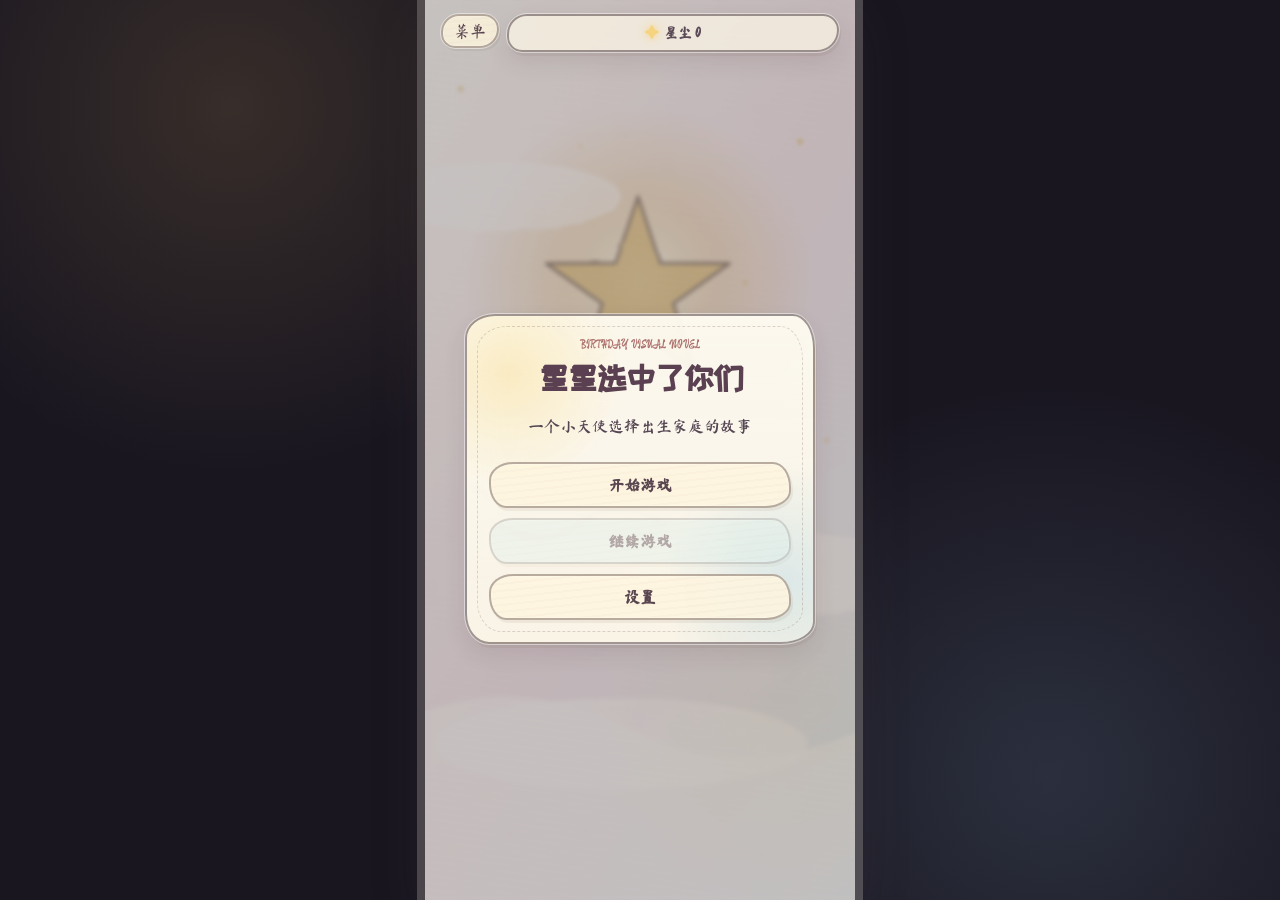
==== index.html @ ac22afdd "0527版" ====
<!doctype html>
<html lang="zh-CN">
  <head>
    <meta charset="utf-8" />
    <meta name="viewport" content="width=device-width, initial-scale=1, viewport-fit=cover" />
    <title>星星选中了你们</title>
    <meta name="theme-color" content="#17121f" />
    <link rel="manifest" href="./manifest.webmanifest" />
    <link rel="stylesheet" href="./styles.css?v=vn80" />
  </head>
  <body>
    <main id="app" class="vn-app">
      <section id="screen" class="vn-screen">
        <div id="background" class="background"></div>
        <div id="vignette" class="vignette"></div>

        <header class="hud">
          <button id="menuBtn" class="hud-btn" type="button">菜单</button>
          <div id="resourceBar" class="resource-bar"></div>
        </header>

        <div id="chapterCard" class="chapter-card hidden"></div>
        <div id="stage" class="stage"></div>

        <section id="dialogueBox" class="dialogue-box">
          <div class="dialogue-top">
            <div id="speakerName" class="speaker-name"></div>
            <div class="dialogue-actions">
              <button id="historyBtn" type="button">回想</button>
              <button id="autoBtn" type="button">自动</button>
              <button id="skipBtn" type="button">快进</button>
            </div>
          </div>
          <p id="dialogueText"></p>
          <div id="choiceLayer" class="choice-layer"></div>
          <button id="advanceBtn" class="advance-btn" type="button">继续</button>
        </section>

        <section id="titleMenu" class="title-menu hidden"></section>
        <section id="modal" class="modal hidden"></section>
      </section>
    </main>

    <script src="./app.js?v=vn80"></script>
  </body>
</html>
---- styles.css ----
@import url("https://fonts.googleapis.com/css2?family=Ma+Shan+Zheng&family=ZCOOL+KuaiLe&display=swap");

:root {
  --ink: #f7f0e6;
  --text: #3c3542;
  --muted: #7a7180;
  --accent: #d6a85d;
  --accent-2: #8ab4d8;
  --paper: #fff8ec;
  --paper-deep: #f3e4d4;
  --panel: rgba(255, 248, 236, 0.9);
  --dark-panel: rgba(34, 26, 45, 0.66);
  --line: rgba(104, 88, 92, 0.16);
  --shadow: rgba(47, 35, 45, 0.3);
  --safe-x: max(16px, env(safe-area-inset-left, 0px));
  --safe-y: max(14px, env(safe-area-inset-top, 0px));
  --font-hand: "Ma Shan Zheng", "LXGW WenKai", "Comic Sans MS", "KaiTi", "STKaiti", "Hannotate SC", "Microsoft YaHei", "PingFang SC", cursive, sans-serif;
  --font-title: "ZCOOL KuaiLe", "Ma Shan Zheng", "LXGW WenKai", "KaiTi", "STKaiti", "Hannotate SC", cursive, sans-serif;
}

* {
  box-sizing: border-box;
}

html,
body {
  height: 100%;
  margin: 0;
}

body {
  min-height: 100%;
  display: grid;
  place-items: center;
  overflow: hidden;
  background:
    radial-gradient(circle at 18% 12%, rgba(214, 168, 93, 0.16), transparent 28%),
    radial-gradient(circle at 82% 86%, rgba(138, 180, 216, 0.16), transparent 30%),
    #191620;
  font-family: var(--font-hand);
  color: var(--text);
}

button {
  font: inherit;
  -webkit-tap-highlight-color: transparent;
  cursor: pointer;
}

button:focus-visible {
  outline: 3px solid rgba(255, 239, 179, 0.95);
  outline-offset: 3px;
  box-shadow:
    0 0 0 5px rgba(82, 62, 75, 0.46),
    0 0 26px rgba(246, 211, 127, 0.52);
}

.vn-app {
  width: min(100vw, 430px);
  height: min(100dvh, 932px);
  min-height: 640px;
  position: relative;
  overflow: hidden;
  background: #17131d;
  box-shadow: 0 32px 100px rgba(0, 0, 0, 0.48);
}

.vn-screen {
  position: absolute;
  inset: 0;
  overflow: hidden;
}

.background {
  position: absolute;
  inset: 0;
  background-size: cover, cover;
  background-position: center;
  transform: scale(1.02);
  filter: saturate(0.86) contrast(0.95) brightness(1.04);
  transition: background-image 0.35s ease, filter 0.35s ease;
}

.background::after {
  content: "";
  position: absolute;
  inset: 0;
  background-image: url("./assets/images/paper-texture.svg");
  background-size: cover;
  opacity: 0.18;
  mix-blend-mode: multiply;
  pointer-events: none;
}

.vignette {
  position: absolute;
  inset: 0;
  pointer-events: none;
  background:
    linear-gradient(180deg, rgba(255, 250, 238, 0.08), rgba(255, 250, 238, 0.02) 42%, rgba(37, 30, 42, 0.26)),
    radial-gradient(circle at 50% 18%, rgba(255, 255, 255, 0.24), transparent 30%),
    repeating-linear-gradient(0deg, rgba(90, 74, 68, 0.025) 0 1px, transparent 1px 4px);
  mix-blend-mode: multiply;
}

.vignette::after {
  content: "";
  position: absolute;
  inset: 0;
  background:
    radial-gradient(circle at 20% 28%, rgba(255, 255, 255, 0.12), transparent 18%),
    radial-gradient(circle at 75% 70%, rgba(255, 255, 255, 0.1), transparent 22%);
  opacity: 0.75;
}

.hud {
  position: absolute;
  z-index: 80;
  top: 0;
  left: 0;
  right: 0;
  padding: var(--safe-y) var(--safe-x) 0;
  display: grid;
  grid-template-columns: 58px 1fr;
  gap: 8px;
  align-items: start;
}

.vn-screen.chapter-mode .hud,
.vn-screen.chapter-mode .stage,
.vn-screen.chapter-mode .dialogue-box,
.vn-screen.chapter-mode .title-menu,
.vn-screen.chapter-mode .modal {
  display: none !important;
}

.hud-btn,
.dialogue-actions button {
  min-height: 34px;
  border: 1px solid rgba(88, 74, 78, 0.18);
  border-radius: 18px 15px 19px 14px;
  background: rgba(255, 248, 236, 0.48);
  color: #f9f0e3;
  text-shadow: 0 1px 2px rgba(48, 35, 45, 0.58);
  box-shadow: 0 10px 24px rgba(28, 19, 39, 0.22);
  backdrop-filter: blur(14px);
}

.dialogue-actions button.active,
.hud-btn.active,
.hud-btn:active {
  background: rgba(232, 184, 107, 0.65);
}

.resource-bar {
  min-height: 38px;
  display: flex;
  align-items: center;
  justify-content: center;
  gap: 6px;
  flex-wrap: wrap;
  padding: 5px 8px;
  border: 1px solid rgba(88, 74, 78, 0.22);
  border-radius: 20px 16px 22px 15px;
  background:
    radial-gradient(circle at 50% 30%, rgba(255, 244, 194, 0.48), transparent 40%),
    rgba(75, 58, 70, 0.34);
  color: #fff6e9;
  font-size: 14px;
  font-weight: 700;
  text-shadow: 0 1px 3px rgba(48, 35, 45, 0.58);
  backdrop-filter: blur(14px);
}

.resource-bar span {
  display: inline-flex;
  align-items: center;
  gap: 5px;
  white-space: nowrap;
}

.resource-bar i {
  color: #f6d37f;
  font-style: normal;
  text-shadow: 0 0 8px rgba(246, 211, 127, 0.9);
}

.resource-bar.can-practice {
  cursor: pointer;
  box-shadow:
    3px 5px 0 rgba(108, 76, 49, 0.16),
    0 0 0 2px rgba(255, 237, 168, 0.26),
    0 0 18px rgba(246, 211, 127, 0.36);
}

.resource-bar.can-practice:active {
  transform: translateY(1px);
}

.stage {
  position: absolute;
  z-index: 12;
  inset: 0;
  pointer-events: none;
}

.sprite {
  position: absolute;
  bottom: 148px;
  width: min(58vw, 250px);
  max-height: 58vh;
  object-fit: contain;
  filter: saturate(0.86) contrast(0.93) drop-shadow(0 22px 30px rgba(20, 12, 28, 0.26));
  animation: spriteIn 0.36s ease both;
}

.sprite-left {
  left: max(5px, env(safe-area-inset-left, 0px));
}

.sprite-right {
  right: max(4px, env(safe-area-inset-right, 0px));
}

.sprite-center {
  left: 50%;
  transform: translateX(-50%);
  animation-name: spriteCenterIn;
}

.chapter-card {
  position: absolute;
  z-index: 85;
  inset: 0;
  display: grid;
  place-items: center;
  padding: calc(34px + env(safe-area-inset-top, 0px)) 24px calc(34px + env(safe-area-inset-bottom, 0px));
  border: 0;
  border-radius: 0;
  background:
    radial-gradient(circle at 50% 42%, rgba(255, 251, 239, 0.32), transparent 34%),
    rgba(31, 25, 37, 0.28);
  box-shadow: none;
  color: #fff8ea;
  text-align: center;
  font-family: var(--font-title);
  font-size: clamp(26px, 8vw, 42px);
  line-height: 1.35;
  text-shadow: 0 3px 16px rgba(45, 32, 44, 0.42);
  cursor: pointer;
  backdrop-filter: blur(10px);
  animation: chapterIn 0.45s ease both;
}

.chapter-card:not(.hidden)::before {
  content: "";
  width: min(82%, 420px);
  min-height: 150px;
  position: absolute;
  left: 50%;
  top: 50%;
  transform: translate(-50%, -50%) rotate(-0.5deg);
  border: 2px solid rgba(255, 248, 229, 0.62);
  border-radius: 28px 22px 32px 24px;
  background:
    linear-gradient(180deg, rgba(255, 251, 239, 0.18), rgba(255, 239, 208, 0.08));
  box-shadow:
    0 26px 70px rgba(30, 22, 34, 0.22),
    inset 0 0 0 1px rgba(98, 73, 73, 0.08);
  pointer-events: none;
}

.chapter-card:not(.hidden)::after {
  content: "点击继续";
  position: absolute;
  left: 50%;
  top: calc(50% + 78px);
  transform: translateX(-50%);
  font-family: var(--font-ui);
  font-size: 14px;
  color: rgba(255, 248, 229, 0.82);
  letter-spacing: 0;
  text-shadow: 0 2px 10px rgba(45, 32, 44, 0.38);
  pointer-events: none;
}

.hidden {
  display: none !important;
}

.dialogue-box {
  position: absolute;
  z-index: 40;
  left: var(--safe-x);
  right: var(--safe-x);
  bottom: calc(14px + env(safe-area-inset-bottom, 0px));
  min-height: 190px;
  padding: 16px 16px 14px;
  border-radius: 18px 15px 20px 14px;
  background:
    linear-gradient(180deg, rgba(255, 250, 239, 0.93), rgba(247, 234, 216, 0.88));
  border: 1px solid rgba(88, 70, 74, 0.16);
  box-shadow: 0 18px 52px rgba(37, 27, 42, 0.25);
  backdrop-filter: blur(16px);
}

.dialogue-box::before {
  content: "";
  position: absolute;
  inset: 6px 12px auto;
  height: 1px;
  background: linear-gradient(90deg, transparent, rgba(180, 132, 68, 0.48), transparent);
}

.dialogue-top {
  display: flex;
  align-items: center;
  justify-content: space-between;
  gap: 10px;
}

.speaker-name {
  min-width: 72px;
  min-height: 28px;
  display: inline-flex;
  align-items: center;
  justify-content: center;
  padding: 3px 14px;
  border-radius: 16px 13px 17px 12px;
  background: linear-gradient(180deg, #f7dfaa, #d6a85d);
  color: #594350;
  font-weight: 700;
  font-size: 15px;
  box-shadow: 0 8px 16px rgba(140, 91, 48, 0.18);
}

.dialogue-actions {
  display: flex;
  gap: 6px;
}

.dialogue-actions button {
  min-height: 34px;
  padding: 0 9px;
  color: #6d596f;
  background: rgba(255, 255, 255, 0.5);
  font-size: 14px;
}

#dialogueText {
  min-height: 72px;
  margin: 10px 2px 12px;
  color: #3b3340;
  line-height: 1.78;
  font-size: 16px;
}

.advance-btn {
  float: right;
  min-width: 96px;
  min-height: 42px;
  border: 0;
  border-radius: 17px 14px 18px 13px;
  background: linear-gradient(180deg, #f6dfaa, #d6a85d);
  color: #5b4050;
  box-shadow: 0 10px 24px rgba(155, 104, 53, 0.24);
}

.choice-layer {
  display: none;
  gap: 9px;
}

.choice-layer.active {
  display: grid;
}

.choice-btn {
  width: 100%;
  min-height: 48px;
  display: grid;
  gap: 2px;
  border: 1px solid rgba(118, 91, 69, 0.18);
  border-radius: 17px 14px 18px 13px;
  padding: 10px 14px;
  background: rgba(255, 250, 239, 0.7);
  color: #3c3045;
  text-align: left;
  box-shadow: 0 10px 24px rgba(57, 38, 66, 0.12);
}

.choice-btn em {
  color: var(--muted);
  font-size: 14px;
  font-style: normal;
}

.choice-btn:disabled {
  opacity: 0.46;
}

.title-menu,
.modal {
  position: absolute;
  z-index: 60;
  inset: 0;
  display: grid;
  place-items: center;
  padding: calc(82px + env(safe-area-inset-top, 0px)) var(--safe-x) max(24px, env(safe-area-inset-bottom, 0px));
  background: rgba(18, 12, 28, 0.24);
  backdrop-filter: blur(2px);
}

.title-menu.map-mode {
  display: block;
  padding: 0;
  background: transparent;
  backdrop-filter: none;
}

.title-menu.final-mode {
  display: block;
  padding: 0;
  background: transparent;
  backdrop-filter: none;
  overflow: hidden;
}

.final-sky {
  position: absolute;
  inset: 0;
  display: grid;
  place-items: center;
  padding: 42px var(--safe-x);
  background:
    url("./assets/images/bg-final-crayon.svg?v=vn61") center / cover no-repeat;
  color: #fff8e8;
}

.final-sky::after {
  content: "";
  position: absolute;
  inset: 0;
  background:
    url("./assets/images/paper-texture.svg"),
    linear-gradient(180deg, rgba(255,255,255,0.05), transparent 42%, rgba(55, 48, 67, 0.1));
  background-size: cover, cover, auto;
  opacity: 0.82;
  mix-blend-mode: soft-light;
  pointer-events: none;
}

.final-moon {
  display: none;
}

.final-paper-lines {
  display: none;
}

.final-stars {
  position: absolute;
  inset: 0;
  overflow: hidden;
}

.final-stars span {
  position: absolute;
  left: calc((var(--i) * 37) % 100 * 1%);
  top: calc((var(--i) * 61) % 100 * 1%);
  width: calc(5px + (var(--i) % 3) * 1px);
  height: calc(5px + (var(--i) % 3) * 1px);
  background:
    repeating-linear-gradient(45deg, rgba(255,255,255,0.32) 0 1px, transparent 1px 3px),
    rgba(255, 231, 153, 0.88);
  clip-path: polygon(48% 0, 61% 34%, 100% 47%, 64% 62%, 52% 100%, 38% 65%, 0 52%, 36% 37%);
  filter: none;
  animation: finalStarTwinkle calc(2.4s + (var(--i) % 5) * .5s) ease-in-out infinite;
}

.final-constellation {
  position: absolute;
  left: 34px;
  top: 138px;
  width: 168px;
  height: 118px;
  opacity: 0.24;
}

.final-constellation::before {
  content: "";
  position: absolute;
  left: 18px;
  top: 24px;
  width: 126px;
  height: 70px;
  border-top: 3px dotted rgba(255, 224, 156, 0.34);
  border-right: 3px dotted rgba(255, 224, 156, 0.24);
  transform: rotate(14deg) skewX(-10deg);
  border-radius: 48%;
}

.final-constellation i {
  position: absolute;
  width: 8px;
  height: 8px;
  border-radius: 50%;
  background:
    repeating-linear-gradient(30deg, rgba(255,255,255,0.3) 0 1px, transparent 1px 3px),
    rgba(255, 225, 146, 0.92);
  box-shadow: 0 0 0 2px rgba(255, 225, 146, 0.1);
}

.crayon-cloud {
  display: none;
}

.cloud-a {
  left: -18px;
  bottom: 136px;
}

.cloud-b {
  right: -32px;
  top: 210px;
  transform: rotate(8deg) scale(0.86);
  opacity: 0.82;
}

.final-constellation i:nth-child(1) { left: 14px; top: 22px; }
.final-constellation i:nth-child(2) { left: 48px; top: 50px; }
.final-constellation i:nth-child(3) { left: 88px; top: 35px; }
.final-constellation i:nth-child(4) { left: 120px; top: 70px; }
.final-constellation i:nth-child(5) { left: 148px; top: 48px; }

.shooting-star {
  position: absolute;
  width: 150px;
  height: 9px;
  border-radius: 70% 42% 70% 42%;
  background: linear-gradient(90deg, transparent, rgba(255, 241, 190, 0.58) 50%, transparent);
  filter: blur(.15px);
  transform: rotate(-24deg);
  opacity: 0;
}

.shooting-a {
  left: -30%;
  top: 20%;
  animation: shootingStar 4.8s ease-in-out infinite 0.3s;
}

.shooting-b {
  left: -40%;
  top: 46%;
  width: 90px;
  animation: shootingStar 6.2s ease-in-out infinite 2.1s;
}

.shooting-c {
  left: -35%;
  top: 70%;
  width: 140px;
  animation: shootingStar 7.4s ease-in-out infinite 3.6s;
}

.final-message {
  position: relative;
  z-index: 2;
  width: min(100%, 360px);
  display: grid;
  gap: 10px;
  text-align: center;
  padding: 0 8px;
  text-shadow: 0 2px 0 rgba(68, 56, 75, 0.16);
}

.final-message::before,
.final-message::after {
  content: "";
  justify-self: center;
  width: 116px;
  height: 10px;
  border-top: 3px solid rgba(255, 238, 192, 0.34);
  border-radius: 50%;
}

.final-message::after {
  width: 84px;
  opacity: 0.72;
}

.final-message span {
  justify-self: center;
  color: rgba(255, 239, 202, 0.82);
  font-family: var(--font-hand);
  font-size: 18px;
  letter-spacing: 0;
}

.final-message p {
  margin: 0;
  font-family: var(--font-hand);
  font-size: clamp(28px, 7.6vw, 40px);
  line-height: 1.55;
  color: #fff4cf;
  -webkit-text-stroke: 0;
  filter: none;
  text-wrap: balance;
}

.final-message small {
  max-width: 300px;
  justify-self: center;
  font-size: clamp(15px, 4.1vw, 18px);
  line-height: 1.7;
  color: rgba(255, 247, 226, 0.78);
  text-shadow: 0 1px 0 rgba(68, 56, 75, 0.12);
}

#finalBackBtn {
  position: absolute;
  z-index: 3;
  bottom: calc(34px + env(safe-area-inset-bottom, 0px));
  left: 50%;
  transform: translateX(-50%);
  min-width: 132px;
  min-height: 42px;
  border: 2px solid rgba(255, 224, 156, 0.34);
  border-radius: 24px 17px 25px 16px / 17px 25px 16px 24px;
  background:
    repeating-linear-gradient(-12deg, rgba(255,255,255,0.08) 0 4px, transparent 4px 9px),
    rgba(255, 241, 190, 0.14);
  color: #fff8e8;
  box-shadow: 0 14px 34px rgba(8, 9, 22, 0.26);
  backdrop-filter: blur(14px);
}

@keyframes shootingStar {
  0%, 64% {
    opacity: 0;
    transform: translate3d(0, 0, 0) rotate(-22deg);
  }
  70% {
    opacity: 1;
  }
  88% {
    opacity: 0;
    transform: translate3d(155vw, 34vh, 0) rotate(-24deg);
  }
  100% {
    opacity: 0;
    transform: translate3d(155vw, 34vh, 0) rotate(-24deg);
  }
}

@keyframes finalStarTwinkle {
  0%, 100% {
    opacity: 0.38;
    transform: scale(0.82);
  }
  50% {
    opacity: 1;
    transform: scale(1.18);
  }
}

.title-panel,
.gacha-machine,
.card-reveal,
.minigame-panel,
.history-panel,
.settings-panel,
.quick-test-panel,
.map-panel {
  width: min(100%, 350px);
  max-height: min(86vh, 760px);
  overflow: auto;
  padding: 22px;
  border-radius: 20px 16px 22px 15px;
  border: 1px solid rgba(88, 70, 74, 0.16);
  background:
    linear-gradient(180deg, rgba(255, 250, 239, 0.94), rgba(244, 229, 211, 0.88));
  box-shadow: 0 22px 70px rgba(39, 29, 43, 0.28);
  text-align: center;
  backdrop-filter: blur(18px);
}

.title-kicker,
.modal-kicker {
  display: block;
  margin-bottom: 10px;
  color: #9b7668;
  letter-spacing: 0;
  font-size: 14px;
}

.title-panel h1,
.gacha-machine h2,
.card-reveal h2,
.minigame-panel h2,
.history-panel h2,
.settings-panel h2,
.quick-test-panel h2 {
  margin: 0;
  color: #4b414f;
  font-family: var(--font-title);
  font-size: 34px;
  line-height: 1.12;
}

.map-header h1 {
  margin: 0;
  color: #4b414f;
  font-family: var(--font-title);
  font-size: 30px;
  line-height: 1.1;
}

.title-panel p,
.gacha-machine p,
.card-reveal p,
.minigame-panel p,
.settings-panel p,
.quick-test-panel p {
  color: var(--muted);
  line-height: 1.6;
}

.quick-test-panel {
  text-align: left;
}

.quick-test-panel p {
  margin: 10px 0 16px;
  font-size: 14px;
}

.quick-test-actions {
  display: grid;
  gap: 9px;
  margin: 12px 0;
}

.test-toggle {
  display: flex;
  align-items: center;
  gap: 10px;
  min-height: 38px;
  color: #5c4c56;
  font-size: 14px;
}

.test-toggle input {
  width: 18px;
  height: 18px;
  accent-color: #d6a85d;
}

.test-select-label {
  display: block;
  margin: 14px 0 8px;
  color: #806561;
  font-size: 13px;
  font-weight: 700;
}

.quick-test-panel select {
  width: 100%;
  min-height: 44px;
  padding: 9px 12px;
  border: 1px solid rgba(118, 88, 72, 0.22);
  border-radius: 14px 12px 15px 12px;
  background: rgba(255, 250, 239, 0.92);
  color: #4b414f;
  font: inherit;
}

.map-header p {
  margin: 10px auto 12px;
  max-width: 300px;
  color: var(--muted);
  line-height: 1.55;
  font-size: 15px;
}

.title-actions {
  display: grid;
  gap: 10px;
  margin-top: 22px;
}

.title-actions button,
.gacha-machine button,
.card-reveal button,
.minigame-panel button,
.history-panel button,
.settings-panel button,
.quick-test-panel button {
  min-height: 46px;
  border: 0;
  border-radius: 17px 14px 18px 13px;
  background: linear-gradient(180deg, #f6dfaa, #d6a85d);
  color: #5b4050;
  box-shadow: 0 10px 24px rgba(155, 104, 53, 0.2);
}

.map-panel {
  width: min(100%, 374px);
  max-height: min(90vh, 820px);
  padding: 18px;
  text-align: left;
  border-color: rgba(130, 99, 82, 0.26);
  background:
    linear-gradient(180deg, rgba(255, 251, 242, 0.95), rgba(239, 224, 205, 0.9)),
    radial-gradient(circle at 50% 0%, rgba(246, 211, 127, 0.22), transparent 34%);
}

.map-header {
  text-align: center;
}

.map-stardust {
  display: inline-flex;
  align-items: center;
  gap: 8px;
  min-height: 34px;
  padding: 5px 14px;
  border-radius: 17px 14px 18px 13px;
  background: rgba(255, 244, 203, 0.78);
  color: #654d5d;
  box-shadow: inset 0 0 0 1px rgba(137, 104, 69, 0.12);
}

.map-stardust strong {
  font-size: 20px;
  color: #a96f36;
}

.map-actions {
  display: grid;
  grid-template-columns: 1fr 1fr;
  gap: 10px;
  margin: 16px 0 14px;
}

.map-actions button {
  min-height: 42px;
  border: 0;
  border-radius: 17px 14px 18px 13px;
  background: linear-gradient(180deg, #f6dfaa, #d6a85d);
  color: #5b4050;
  box-shadow: 0 10px 24px rgba(155, 104, 53, 0.18);
}

.map-actions button:first-child {
  background: linear-gradient(180deg, #dfeef2, #8ab4d8);
}

.home-grid {
  display: grid;
  gap: 10px;
}

.home-card {
  width: 100%;
  min-height: 104px;
  display: grid;
  grid-template-columns: 88px 1fr;
  gap: 12px;
  align-items: stretch;
  padding: 9px;
  border: 1px solid rgba(118, 91, 69, 0.14);
  border-radius: 18px 14px 19px 13px;
  background:
    linear-gradient(180deg, rgba(255,255,255,.74), rgba(255, 240, 221, .68));
  color: #4b3a55;
  text-align: left;
  box-shadow: 0 12px 28px rgba(58, 38, 66, 0.11);
  transition: transform 0.16s ease, box-shadow 0.16s ease, filter 0.16s ease;
}

.home-card:not(:disabled):hover,
.home-card:not(:disabled):focus-visible {
  transform: translateY(-2px);
  box-shadow:
    0 14px 34px rgba(58, 38, 66, 0.17),
    inset 0 0 0 2px rgba(246, 211, 127, 0.48);
}

.home-card:not(:disabled):active {
  transform: translateY(1px);
}

.home-card:disabled {
  opacity: 0.62;
}

.home-card.explored {
  background:
    linear-gradient(180deg, rgba(231, 243, 234, 0.84), rgba(255, 249, 238, 0.68));
}

.home-card.story-locked {
  filter: saturate(0.72);
}

.home-thumb {
  min-height: 86px;
  border-radius: 15px 12px 16px 11px;
  background-size: cover;
  background-position: center;
  box-shadow: inset 0 0 0 1px rgba(94, 74, 65, 0.12);
  filter: saturate(0.82) contrast(0.92);
}

.home-info {
  min-width: 0;
  display: grid;
  align-content: center;
  gap: 4px;
}

.home-info strong {
  color: #4b414f;
  font-size: 16px;
}

.home-info em {
  color: #7a7180;
  font-size: 14px;
  font-style: normal;
  line-height: 1.42;
}

.home-info small {
  width: max-content;
  max-width: 100%;
  padding: 3px 9px;
  border-radius: 999px;
  background: rgba(246, 223, 170, 0.72);
  color: #73545d;
  font-size: 14px;
  line-height: 1.2;
}

.home-card.explored .home-info small {
  background: rgba(188, 220, 194, 0.68);
}

.home-grid {
  position: relative;
  grid-template-columns: repeat(3, minmax(0, 1fr));
  grid-auto-rows: 112px;
  gap: 12px 10px;
  padding: 18px 8px 10px;
  border-radius: 24px 18px 25px 17px;
  border: 1px solid rgba(118, 91, 69, 0.12);
  background:
    radial-gradient(circle at 18% 22%, rgba(246, 211, 127, 0.18), transparent 22%),
    radial-gradient(circle at 78% 66%, rgba(138, 180, 216, 0.16), transparent 25%),
    linear-gradient(180deg, rgba(255,255,255,.36), rgba(255, 247, 234, .2));
  overflow: hidden;
}

.home-grid::before {
  content: "";
  position: absolute;
  inset: 18px 20px;
  border-radius: 50%;
  border: 1px dashed rgba(137, 104, 69, 0.18);
  transform: rotate(-12deg);
  pointer-events: none;
}

.home-grid::after {
  content: "";
  position: absolute;
  inset: 50px 54px;
  border-radius: 50%;
  border: 1px dashed rgba(138, 180, 216, 0.2);
  transform: rotate(18deg);
  pointer-events: none;
}

.planet-node {
  position: relative;
  z-index: 1;
  min-width: 0;
  min-height: 104px;
  border: 0;
  display: grid;
  place-items: center;
  background: transparent;
  color: #654d5d;
  isolation: isolate;
}

.planet-node:disabled {
  cursor: default;
}

.planet-orbit {
  position: absolute;
  width: 84px;
  height: 58px;
  border-radius: 50%;
  border: 2px solid rgba(104, 88, 92, 0.22);
  transform: rotate(-17deg);
  opacity: 0.72;
}

.planet-body {
  position: relative;
  width: 64px;
  height: 64px;
  display: grid;
  place-items: center;
  border-radius: 50%;
  background:
    radial-gradient(circle at 34% 28%, rgba(255,255,255,.9), transparent 21%),
    linear-gradient(145deg, #efd27f, #d6a85d);
  box-shadow:
    inset -10px -14px 18px rgba(91, 63, 58, 0.15),
    0 12px 24px rgba(58, 38, 66, 0.18);
  transition: transform 0.18s ease, filter 0.18s ease, box-shadow 0.18s ease;
}

.planet-shine {
  position: absolute;
  left: 16px;
  top: 12px;
  width: 14px;
  height: 10px;
  border-radius: 50%;
  background: rgba(255,255,255,.62);
  transform: rotate(-24deg);
}

.planet-mark {
  position: relative;
  z-index: 1;
  display: grid;
  place-items: center;
  width: 28px;
  height: 28px;
  border-radius: 50%;
  background: rgba(255, 250, 239, 0.66);
  color: #76565d;
  font-size: 18px;
  font-weight: 700;
  box-shadow: inset 0 0 0 1px rgba(102, 78, 68, 0.12);
}

.planet-cost {
  position: absolute;
  right: 6px;
  bottom: 4px;
  z-index: 2;
  min-width: 40px;
  min-height: 26px;
  display: inline-flex;
  align-items: center;
  justify-content: center;
  gap: 3px;
  padding: 2px 8px;
  border-radius: 999px;
  background: rgba(255, 248, 236, 0.84);
  color: #76565d;
  font-size: 14px;
  font-weight: 700;
  box-shadow: 0 8px 16px rgba(58, 38, 66, 0.12);
}

.planet-cost i {
  color: #d6a85d;
  font-style: normal;
  text-shadow: 0 0 8px rgba(246, 211, 127, 0.78);
}

.planet-shadow {
  position: absolute;
  bottom: 18px;
  width: 54px;
  height: 12px;
  border-radius: 50%;
  background: rgba(58, 38, 66, 0.12);
  filter: blur(4px);
  z-index: -1;
}

.planet-node:not(:disabled):hover .planet-body,
.planet-node:not(:disabled):focus-visible .planet-body {
  transform: translateY(-4px) scale(1.06);
  filter: brightness(1.08);
  box-shadow:
    inset -10px -14px 18px rgba(91, 63, 58, 0.13),
    0 18px 34px rgba(58, 38, 66, 0.22),
    0 0 28px rgba(246, 211, 127, 0.42);
}

.planet-node:not(:disabled):active .planet-body {
  transform: translateY(1px) scale(0.98);
}

.planet-node.explored .planet-body {
  background:
    radial-gradient(circle at 34% 28%, rgba(255,255,255,.92), transparent 21%),
    linear-gradient(145deg, #d7ecd5, #8ebf9a);
}

.planet-node.explored .planet-orbit {
  border-style: solid;
  border-color: rgba(113, 157, 120, 0.46);
}

.planet-node.dust-locked .planet-body,
.planet-node.story-locked .planet-body {
  filter: grayscale(0.28) saturate(0.55);
  opacity: 0.56;
}

.planet-node.dust-locked .planet-cost,
.planet-node.story-locked .planet-cost {
  background: rgba(238, 229, 218, 0.78);
  color: #8b7f87;
}

.planet-family01 .planet-body {
  background:
    radial-gradient(circle at 34% 28%, rgba(255,255,255,.9), transparent 21%),
    linear-gradient(145deg, #f3c2c8 0 24%, #eadc91 24% 44%, #a9d7bf 44% 64%, #9fc8e8 64% 100%);
}

.planet-family02 .planet-body {
  background:
    radial-gradient(circle at 34% 28%, rgba(255,255,255,.9), transparent 21%),
    linear-gradient(145deg, #dce7f2, #c9bfd0);
}

.planet-family03 .planet-body {
  border-radius: 44% 56% 48% 52%;
  background:
    radial-gradient(circle at 34% 28%, rgba(255,255,255,.9), transparent 21%),
    linear-gradient(145deg, #c5e0da, #dec693);
}

.planet-family04 .planet-body {
  background:
    radial-gradient(circle at 34% 28%, rgba(255,255,255,.9), transparent 21%),
    conic-gradient(from 20deg, #f3c2c8, #f0d27d, #dfeef2, #f3c2c8);
}

.planet-warm .planet-body {
  width: 70px;
  height: 70px;
  background:
    radial-gradient(circle at 40% 34%, rgba(255,255,255,.95), transparent 20%),
    radial-gradient(circle at 50% 50%, #f6d37f, #d39d63 62%, #9c7468 100%);
}

.planet-gate .planet-body {
  width: 74px;
  height: 74px;
  border-radius: 44% 56% 44% 56%;
  background:
    radial-gradient(circle at 34% 28%, rgba(255,255,255,.92), transparent 21%),
    linear-gradient(145deg, #dfeef2, #e5d1dc 48%, #f6d37f);
}

.planet-gate .planet-orbit {
  width: 96px;
  height: 64px;
  border-color: rgba(246, 211, 127, 0.42);
}

.starmap-scene {
  position: absolute;
  inset: 0;
  overflow: hidden;
}

.starmap-hud {
  position: absolute;
  z-index: 70;
  top: calc(68px + env(safe-area-inset-top, 0px));
  left: var(--safe-x);
  right: var(--safe-x);
  display: grid;
  grid-template-columns: 92px 1fr 76px;
  gap: 8px;
  align-items: center;
}

.starmap-hud .map-stardust {
  min-height: 44px;
  justify-content: center;
  color: #fff7df;
  background: rgba(48, 39, 58, 0.42);
  border: 1px solid rgba(255, 239, 190, 0.24);
  text-shadow: 0 1px 3px rgba(35, 24, 42, 0.72);
}

.starmap-hud .map-stardust i {
  color: #f6d37f;
  font-style: normal;
}

.starmap-hud button {
  min-height: 44px;
  border: 1px solid rgba(255, 239, 190, 0.22);
  border-radius: 19px 15px 20px 14px;
  background: rgba(255, 248, 236, 0.46);
  color: #fff7df;
  font-weight: 700;
  text-shadow: 0 1px 3px rgba(35, 24, 42, 0.65);
  box-shadow: 0 12px 28px rgba(35, 24, 42, 0.2);
  backdrop-filter: blur(14px);
}

.ambient-stars {
  position: absolute;
  inset: 0;
  pointer-events: none;
}

.ambient-stars span {
  position: absolute;
  left: 12%;
  top: 18%;
  width: 3px;
  height: 3px;
  border-radius: 50%;
  background: rgba(255, 239, 176, 0.72);
  box-shadow: 0 0 12px rgba(255, 239, 176, 0.78);
}

.ambient-stars span:nth-child(2) { left: 28%; top: 12%; }
.ambient-stars span:nth-child(3) { left: 48%; top: 18%; }
.ambient-stars span:nth-child(4) { left: 74%; top: 14%; }
.ambient-stars span:nth-child(5) { left: 88%; top: 25%; }
.ambient-stars span:nth-child(6) { left: 18%; top: 34%; }
.ambient-stars span:nth-child(7) { left: 56%; top: 30%; }
.ambient-stars span:nth-child(8) { left: 82%; top: 38%; }
.ambient-stars span:nth-child(9) { left: 10%; top: 48%; }
.ambient-stars span:nth-child(10) { left: 34%; top: 52%; }
.ambient-stars span:nth-child(11) { left: 60%; top: 48%; }
.ambient-stars span:nth-child(12) { left: 92%; top: 56%; }
.ambient-stars span:nth-child(13) { left: 20%; top: 68%; }
.ambient-stars span:nth-child(14) { left: 44%; top: 70%; }
.ambient-stars span:nth-child(15) { left: 72%; top: 66%; }
.ambient-stars span:nth-child(16) { left: 86%; top: 76%; }
.ambient-stars span:nth-child(17) { left: 14%; top: 82%; }
.ambient-stars span:nth-child(18) { left: 38%; top: 86%; }
.ambient-stars span:nth-child(19) { left: 64%; top: 84%; }
.ambient-stars span:nth-child(20) { left: 78%; top: 90%; }
.ambient-stars span:nth-child(3n) { width: 4px; height: 4px; opacity: .88; }
.ambient-stars span:nth-child(4n) { width: 2px; height: 2px; opacity: .55; }

.star-field {
  position: absolute;
  inset: 108px 0 190px;
}

.wish-gate-title {
  position: absolute;
  z-index: 20;
  top: calc(76px + env(safe-area-inset-top, 0px));
  left: var(--safe-x);
  right: var(--safe-x);
  text-align: center;
  pointer-events: none;
}

.wish-gate-title h1 {
  margin: 0;
  color: #fff7df;
  font-family: var(--font-title);
  font-size: 30px;
  text-shadow: 0 2px 10px rgba(43, 31, 48, 0.48);
}

.wish-gate-title p {
  margin: 6px auto 0;
  max-width: 320px;
  color: rgba(255, 248, 226, 0.92);
  line-height: 1.45;
  text-shadow: 0 1px 6px rgba(43, 31, 48, 0.5);
}

.wish-gate-scene .star-field {
  inset: 206px 0 190px;
}

.star-node {
  position: absolute;
  z-index: 6;
  width: 118px;
  height: 118px;
  border: 0;
  background: transparent;
  display: grid;
  place-items: center;
  color: #75565e;
  transform: translate(-50%, -50%);
  touch-action: manipulation;
}

.star-node::before,
.star-node::after {
  content: "";
  position: absolute;
  pointer-events: none;
  border-radius: 50%;
}

.star-node::before {
  width: 96px;
  height: 24px;
  bottom: 17px;
  background: radial-gradient(ellipse, rgba(51, 37, 56, 0.18), transparent 68%);
  filter: blur(2px);
  transform: rotate(-5deg);
}

.star-node::after {
  width: 86px;
  height: 86px;
  border: 2px solid rgba(92, 74, 83, 0.2);
  opacity: 0.36;
  transform: rotate(var(--ring-tilt, -16deg));
  clip-path: ellipse(50% 22% at 50% 50%);
}

.star-glow {
  position: absolute;
  inset: 7px;
  border-radius: 50%;
  background:
    radial-gradient(circle, rgba(255, 238, 176, 0.62), rgba(255, 238, 176, 0.12) 42%, transparent 70%);
  filter: blur(7px);
  opacity: 0.86;
  transition: opacity 0.2s ease, transform 0.2s ease;
}

.star-sketch-ring {
  position: absolute;
  pointer-events: none;
  border-radius: 50%;
  border: 2px solid rgba(104, 82, 86, 0.24);
  background: transparent;
}

.star-sketch-ring.ring-a {
  width: 96px;
  height: 58px;
  transform: rotate(-18deg);
  border-left-color: rgba(255, 239, 190, 0.6);
  border-bottom-color: rgba(255, 239, 190, 0.18);
}

.star-sketch-ring.ring-b {
  width: 74px;
  height: 102px;
  transform: rotate(28deg);
  border-top-color: rgba(255, 255, 255, 0.34);
  border-right-color: rgba(104, 82, 86, 0.14);
}

.star-core {
  position: relative;
  width: 72px;
  height: 72px;
  overflow: hidden;
  border: 2px solid rgba(97, 75, 76, 0.34);
  border-radius: 46% 54% 50% 50% / 47% 43% 57% 53%;
  background:
    radial-gradient(circle at 30% 22%, rgba(255, 255, 255, 0.92), transparent 17%),
    radial-gradient(circle at 68% 64%, rgba(255, 241, 184, 0.4), transparent 26%),
    linear-gradient(145deg, #f3c2c8 0 24%, #eadc91 24% 44%, #a9d7bf 44% 64%, #9fc8e8 64% 100%);
  box-shadow:
    inset -12px -16px 20px rgba(83, 63, 67, 0.15),
    inset 7px 8px 18px rgba(255, 255, 255, 0.2),
    0 12px 24px rgba(35, 24, 42, 0.22),
    0 0 24px rgba(246, 211, 127, 0.34);
  transition: transform 0.18s ease, filter 0.18s ease, box-shadow 0.18s ease;
}

.star-core::before {
  content: "";
  position: absolute;
  inset: 7px;
  border: 1px dashed rgba(104, 82, 86, 0.22);
  border-radius: 47% 53% 48% 52% / 52% 42% 58% 48%;
}

.star-core::after {
  content: "";
  position: absolute;
  inset: 0;
  background:
    repeating-linear-gradient(10deg, rgba(94, 73, 77, 0.045) 0 1px, transparent 1px 8px),
    radial-gradient(circle at 70% 24%, rgba(255, 255, 255, 0.34), transparent 12%);
  mix-blend-mode: multiply;
  opacity: 0.62;
}

.star-texture,
.star-window,
.star-spark {
  position: absolute;
  pointer-events: none;
}

.star-texture {
  inset: 12px 10px 14px;
  border-radius: 48% 52% 48% 52%;
  background:
    radial-gradient(circle at 22% 42%, rgba(121, 96, 84, 0.16) 0 5px, transparent 6px),
    radial-gradient(circle at 76% 58%, rgba(121, 96, 84, 0.12) 0 4px, transparent 5px),
    linear-gradient(105deg, transparent 0 42%, rgba(255, 255, 255, 0.18) 43% 49%, transparent 50%);
}

.star-window {
  left: 24px;
  top: 27px;
  width: 19px;
  height: 15px;
  border: 2px solid rgba(96, 76, 80, 0.36);
  border-radius: 8px 8px 5px 5px;
  background:
    linear-gradient(90deg, transparent 45%, rgba(96, 76, 80, 0.24) 46% 54%, transparent 55%),
    linear-gradient(180deg, #fff3bd, #f0c96c);
  box-shadow: 0 0 14px rgba(255, 225, 137, 0.5);
  z-index: 2;
}

.star-spark {
  z-index: 3;
  width: 7px;
  height: 7px;
  background: #fff0a7;
  clip-path: polygon(50% 0, 62% 36%, 100% 50%, 62% 64%, 50% 100%, 38% 64%, 0 50%, 38% 36%);
  filter: drop-shadow(0 0 7px rgba(255, 226, 136, 0.8));
}

.spark-a { left: 13px; top: 17px; }
.spark-b { right: 13px; top: 40px; transform: scale(0.72) rotate(12deg); }
.spark-c { left: 42px; bottom: 11px; transform: scale(0.58) rotate(-18deg); }

.star-status {
  position: absolute;
  right: 18px;
  top: 18px;
  z-index: 5;
  width: 22px;
  height: 22px;
  display: grid;
  place-items: center;
  border: 2px solid rgba(98, 77, 80, 0.35);
  border-radius: 50%;
  background: rgba(255, 250, 239, 0.86);
  color: #7b5b59;
  font-size: 13px;
  font-weight: 800;
  box-shadow: 0 5px 12px rgba(48, 34, 45, 0.14);
}

.star-label {
  position: absolute;
  left: 50%;
  bottom: -2px;
  z-index: 6;
  max-width: 92px;
  transform: translateX(-50%);
  padding: 3px 8px 4px;
  border: 2px solid rgba(91, 73, 70, 0.36);
  border-radius: 999px;
  background: rgba(255, 251, 239, 0.82);
  color: #5b4050;
  font-size: 12px;
  line-height: 1.1;
  font-weight: 800;
  white-space: nowrap;
  box-shadow: 0 8px 18px rgba(47, 34, 48, 0.14);
}

.star-node.selected .star-core,
.star-node:not(:disabled):hover .star-core,
.star-node:not(:disabled):focus-visible .star-core {
  transform: translateY(-5px) scale(1.08);
  filter: brightness(1.08) saturate(1.05);
  box-shadow:
    inset -12px -16px 20px rgba(83, 63, 67, 0.12),
    inset 7px 8px 18px rgba(255, 255, 255, 0.26),
    0 18px 36px rgba(35, 24, 42, 0.26),
    0 0 44px rgba(246, 211, 127, 0.62);
}

.star-node.selected .star-glow,
.star-node:not(:disabled):hover .star-glow,
.star-node:not(:disabled):focus-visible .star-glow {
  opacity: 1;
  transform: scale(1.08);
}

.star-node.explored .star-core {
  filter: brightness(1.14) saturate(1.12);
  box-shadow:
    inset -10px -14px 18px rgba(83, 63, 67, 0.1),
    inset 8px 9px 18px rgba(255, 255, 255, 0.24),
    0 13px 24px rgba(35, 24, 42, 0.18),
    0 0 28px rgba(255, 231, 151, 0.48),
    0 0 14px rgba(166, 220, 168, 0.34);
}

.star-node.explored .star-glow {
  opacity: 0.58;
  transform: scale(1.12);
  background: radial-gradient(circle, rgba(255, 238, 176, 0.52), rgba(255, 238, 176, 0.16) 46%, transparent 74%);
}

.star-node.explored .star-sketch-ring {
  opacity: 0.72;
  border-color: rgba(255, 238, 176, 0.5);
  filter: drop-shadow(0 0 4px rgba(255, 231, 151, 0.32));
}

.star-node.explored .star-status {
  width: 26px;
  height: 26px;
  background: #fff3b8;
  color: #5f9b71;
  border-color: rgba(255, 255, 255, 0.78);
  box-shadow:
    0 0 0 3px rgba(255, 222, 137, 0.28),
    0 8px 18px rgba(48, 34, 45, 0.18);
}

.star-node.explored .star-label {
  background: rgba(255, 247, 203, 0.94);
  color: #4f5942;
  border-color: rgba(255, 231, 151, 0.78);
  box-shadow:
    0 8px 18px rgba(47, 34, 48, 0.16),
    0 0 18px rgba(255, 231, 151, 0.34);
}

.star-node.unexplored .star-core {
  filter: brightness(0.72) saturate(0.62);
  opacity: 0.74;
  box-shadow:
    inset -12px -16px 20px rgba(83, 63, 67, 0.2),
    inset 7px 8px 18px rgba(255, 255, 255, 0.13),
    0 10px 20px rgba(35, 24, 42, 0.2),
    0 0 14px rgba(246, 211, 127, 0.18);
}

.star-node.unexplored .star-glow,
.star-node.unexplored .star-sketch-ring {
  opacity: 0.34;
}

.star-node.unexplored .star-label {
  background: rgba(246, 240, 230, 0.7);
  color: rgba(91, 64, 80, 0.72);
}

.star-node.dust-locked .star-core,
.star-node.story-locked .star-core {
  opacity: 0.52;
  filter: brightness(0.58) grayscale(0.18) saturate(0.5);
}

.star-node.dust-locked .star-sketch-ring,
.star-node.story-locked .star-sketch-ring,
.star-node.dust-locked .star-glow,
.star-node.story-locked .star-glow {
  opacity: 0.22;
}

.star-node.unexplored.selected .star-core,
.star-node.unexplored:not(:disabled):hover .star-core,
.star-node.unexplored:not(:disabled):focus-visible .star-core {
  opacity: 0.92;
  filter: brightness(0.98) saturate(0.9);
  box-shadow:
    inset -12px -16px 20px rgba(83, 63, 67, 0.14),
    inset 7px 8px 18px rgba(255, 255, 255, 0.24),
    0 16px 32px rgba(35, 24, 42, 0.25),
    0 0 34px rgba(246, 211, 127, 0.46);
}

.star-node.unexplored.selected .star-glow,
.star-node.unexplored:not(:disabled):hover .star-glow,
.star-node.unexplored:not(:disabled):focus-visible .star-glow {
  opacity: 0.78;
}

.star-family01 {
  left: 22%;
  top: 24%;
}

.star-family02 {
  left: 70%;
  top: 20%;
}

.star-family03 {
  left: 38%;
  top: 39%;
}

.star-family04 {
  left: 80%;
  top: 48%;
}

.star-dino {
  left: 48%;
  top: 62%;
}

.star-warm {
  left: 28%;
  top: 70%;
}

.star-gate {
  left: 64%;
  top: 78%;
}

.star-family02 .star-core {
  background:
    radial-gradient(circle at 30% 22%, rgba(255,255,255,.9), transparent 18%),
    radial-gradient(circle at 62% 70%, rgba(190, 169, 191, 0.42), transparent 24%),
    linear-gradient(145deg, #dce7f2, #c9bfd0);
  border-radius: 56% 44% 50% 50% / 44% 54% 46% 56%;
}

.star-family03 .star-core {
  background:
    radial-gradient(circle at 30% 22%, rgba(255,255,255,.9), transparent 18%),
    radial-gradient(circle at 70% 38%, rgba(174, 203, 218, 0.48), transparent 23%),
    linear-gradient(145deg, #eef7ee, #c7d9ed);
  border-radius: 48% 52% 42% 58% / 54% 45% 55% 46%;
}

.star-family03 .star-window {
  border-radius: 50%;
  background:
    conic-gradient(from -90deg, transparent 0 25%, rgba(96, 76, 80, 0.38) 25% 27%, transparent 27% 100%),
    radial-gradient(circle, #fff7c9, #dbe9ef);
}

.star-family04 .star-core {
  background:
    radial-gradient(circle at 30% 22%, rgba(255,255,255,.94), transparent 18%),
    radial-gradient(circle at 74% 32%, rgba(255, 247, 203, 0.64), transparent 20%),
    linear-gradient(145deg, #fff2bd, #e7b75f 44%, #f2a8b5);
  border-radius: 45% 55% 48% 52% / 52% 43% 57% 48%;
}

.star-family04 .star-window {
  background:
    linear-gradient(90deg, transparent 45%, rgba(96, 76, 80, 0.24) 46% 54%, transparent 55%),
    linear-gradient(180deg, #fff6c7, #e2a849);
  box-shadow: 0 0 18px rgba(255, 218, 111, 0.72);
}

.star-dino .star-core {
  background:
    radial-gradient(circle at 30% 22%, rgba(255,255,255,.94), transparent 18%),
    radial-gradient(circle at 70% 68%, rgba(166, 206, 127, 0.58), transparent 24%),
    linear-gradient(145deg, #dcebb0, #8fc28b 48%, #f1d28a);
  border-radius: 54% 46% 48% 52% / 58% 58% 42% 42%;
}

.star-dino .star-window {
  width: 24px;
  height: 19px;
  left: 23px;
  top: 27px;
  border-radius: 54% 46% 48% 52% / 58% 58% 42% 42%;
  background:
    radial-gradient(circle at 68% 58%, rgba(112, 142, 82, 0.3) 0 4px, transparent 5px),
    linear-gradient(180deg, #fff4c7, #c8df9c);
}

.star-warm .star-core {
  width: 78px;
  height: 78px;
  background:
    radial-gradient(circle at 35% 28%, rgba(255,255,255,.94), transparent 18%),
    radial-gradient(circle at 68% 64%, rgba(182, 216, 202, 0.62), transparent 25%),
    linear-gradient(145deg, #dff0ef 0 28%, #a8cfc4 28% 58%, #7fa9b7 58% 100%);
  border-radius: 50% 50% 46% 54% / 46% 54% 48% 52%;
}

.star-warm .star-glow {
  background: radial-gradient(circle, rgba(182, 224, 220, 0.78), rgba(166, 208, 226, 0.2) 48%, transparent 72%);
}

.star-warm .star-window {
  background:
    linear-gradient(90deg, transparent 45%, rgba(76, 94, 103, 0.24) 46% 54%, transparent 55%),
    linear-gradient(180deg, #fff7d8, #b8d8cf);
  box-shadow: 0 0 16px rgba(182, 224, 220, 0.62);
}

.star-gate .star-core {
  width: 82px;
  height: 82px;
  background:
    radial-gradient(circle at 30% 22%, rgba(255,255,255,.92), transparent 18%),
    radial-gradient(circle at 70% 68%, rgba(246, 211, 127, 0.48), transparent 25%),
    linear-gradient(145deg, #dfeef2, #e5d1dc 48%, #f6d37f);
  border-radius: 44% 56% 44% 56% / 50% 42% 58% 50%;
}

.star-gate .star-window {
  width: 23px;
  height: 29px;
  left: 29px;
  top: 27px;
  border-radius: 14px 14px 6px 6px;
  background: linear-gradient(180deg, #fff7c9, #efc872);
}

.star-info {
  position: absolute;
  z-index: 20;
  left: var(--safe-x);
  right: var(--safe-x);
  bottom: calc(18px + env(safe-area-inset-bottom, 0px));
}

.star-info-card {
  padding: 16px;
  border-radius: 20px 16px 22px 15px;
  border: 1px solid rgba(255, 239, 190, 0.28);
  background:
    linear-gradient(180deg, rgba(255, 250, 239, 0.9), rgba(242, 224, 204, 0.82));
  box-shadow: 0 22px 54px rgba(35, 24, 42, 0.28);
  backdrop-filter: blur(18px);
}

.star-info-card h2 {
  margin: 0;
  color: #4b414f;
  font-family: var(--font-title);
  font-size: 26px;
}

.star-info-card p {
  margin: 8px 0 12px;
  color: #655a68;
  font-size: 15px;
  line-height: 1.55;
}

.star-requirement {
  display: flex;
  align-items: center;
  justify-content: space-between;
  gap: 12px;
  margin-bottom: 12px;
  color: #73545d;
  font-size: 15px;
}

.star-requirement strong {
  min-width: 70px;
  min-height: 32px;
  display: inline-flex;
  align-items: center;
  justify-content: center;
  border-radius: 999px;
  background: rgba(255, 244, 203, 0.84);
  color: #9a663b;
}

.star-info-actions button {
  width: 100%;
  min-height: 46px;
  border: 0;
  border-radius: 17px 14px 18px 13px;
  background: linear-gradient(180deg, #f6dfaa, #d6a85d);
  color: #5b4050;
  font-weight: 700;
  box-shadow: 0 10px 24px rgba(155, 104, 53, 0.2);
}

.star-info-actions button:disabled {
  opacity: 0.5;
}

.title-actions button:disabled,
.gacha-machine button:disabled {
  opacity: 0.44;
}

.wish-orbit {
  position: relative;
  width: 168px;
  height: 168px;
  margin: 20px auto;
  border-radius: 50%;
  border: 1px solid rgba(232, 184, 107, 0.42);
  background: radial-gradient(circle, rgba(255,255,255,.86), rgba(232,184,107,.14));
  animation: rotate 8s linear infinite;
}

.gift-grid {
  display: grid;
  grid-template-columns: repeat(3, 1fr);
  gap: 10px;
  margin: 22px 0 16px;
}

.gift-box {
  min-height: 138px;
  display: grid;
  align-content: center;
  justify-items: center;
  gap: 10px;
  border: 1px solid rgba(118, 91, 69, 0.16);
  border-radius: 19px 14px 20px 13px;
  background:
    radial-gradient(circle at 50% 28%, rgba(255,255,255,.82), transparent 28%),
    linear-gradient(180deg, rgba(255, 249, 242, 0.82), rgba(255, 232, 204, 0.72));
  color: #5b4050;
  box-shadow: 0 14px 30px rgba(82, 49, 77, 0.14);
  transition: transform 0.2s ease, filter 0.2s ease;
}

.gift-box:not(:disabled):hover,
.gift-box:not(:disabled):focus-visible {
  transform: translateY(-2px);
  filter: brightness(1.04);
}

.gift-box:not(:disabled):active {
  transform: translateY(2px) scale(0.98);
}

.gift-box span {
  position: relative;
  width: 58px;
  height: 54px;
  border-radius: 14px 12px 15px 11px;
  background: linear-gradient(180deg, #e9a0a9, #c87582);
  box-shadow: inset 0 -10px rgba(115, 45, 65, 0.12), 0 0 18px rgba(247, 163, 177, 0.42);
}

.gift-box span::before {
  content: "";
  position: absolute;
  left: -5px;
  right: -5px;
  top: -11px;
  height: 16px;
  border-radius: 8px;
  background: inherit;
}

.gift-box span::after {
  content: "";
  position: absolute;
  left: 24px;
  top: -13px;
  width: 10px;
  height: 70px;
  border-radius: 999px;
  background: rgba(255, 244, 194, 0.9);
  box-shadow: -18px -5px 0 -3px rgba(255, 244, 194, 0.8), 18px -5px 0 -3px rgba(255, 244, 194, 0.8);
}

.gift-box em {
  color: #755d69;
  font-style: normal;
  font-size: 14px;
}

.gift-gold span {
  background: linear-gradient(180deg, #efd27f, #d6a85d);
  box-shadow: inset 0 -10px rgba(115, 75, 25, 0.12), 0 0 18px rgba(232, 184, 107, 0.5);
}

.gift-blue span {
  background: linear-gradient(180deg, #acd0ed, #7da9cf);
  box-shadow: inset 0 -10px rgba(45, 78, 115, 0.12), 0 0 18px rgba(130, 185, 237, 0.5);
}

.gift-box.opened {
  filter: brightness(1.1) drop-shadow(0 0 18px rgba(255, 225, 150, 0.75));
}

.gift-box:disabled {
  opacity: 0.56;
}

.gift-hint {
  margin-top: 0;
  font-size: 14px;
}

.wish-orbit span {
  position: absolute;
  width: 18px;
  height: 18px;
  border-radius: 50%;
  background: #e8b86b;
  box-shadow: 0 0 18px rgba(232, 184, 107, 0.75);
}

.wish-orbit span:nth-child(1) { left: 50%; top: -9px; }
.wish-orbit span:nth-child(2) { right: 10px; bottom: 22px; background: #9ec7ef; }
.wish-orbit span:nth-child(3) { left: 14px; bottom: 28px; background: #efa5b3; }

.card-reveal {
  min-height: 360px;
  display: grid;
  align-content: center;
  gap: 12px;
}

.card-reveal::before {
  content: none;
}

.drawn-card {
  position: relative;
  width: 168px;
  height: 218px;
  margin: 0 auto 6px;
  display: grid;
  align-content: end;
  justify-items: center;
  gap: 8px;
  padding: 18px 14px;
  overflow: hidden;
  border: 3px solid rgba(106, 79, 68, 0.68);
  border-radius: 28px 20px 30px 22px / 22px 30px 20px 28px;
  background:
    radial-gradient(circle at 34% 22%, rgba(255,255,255,.88), transparent 24%),
    linear-gradient(145deg, #fff7d4, #e7cf8a 52%, #f3bfd0);
  box-shadow:
    5px 8px 0 rgba(97, 68, 62, 0.15),
    0 18px 46px rgba(98, 58, 90, 0.24);
  isolation: isolate;
}

.drawn-card::before {
  content: "";
  position: absolute;
  inset: 12px;
  border: 2px dashed rgba(126, 94, 75, 0.34);
  border-radius: inherit;
  pointer-events: none;
}

.drawn-card::after {
  content: "";
  position: absolute;
  inset: -40px;
  background: conic-gradient(from 30deg, transparent, rgba(255,255,255,.36), transparent, rgba(255, 224, 122, .32), transparent);
  opacity: 0.35;
  animation: rotate 9s linear infinite;
  z-index: -1;
}

.card-icon {
  width: 72px;
  height: 72px;
  display: grid;
  place-items: center;
  border-radius: 50%;
  background:
    radial-gradient(circle at 34% 26%, rgba(255,255,255,.94), transparent 24%),
    radial-gradient(circle, #fff0a6, #e7b75f 72%);
  color: #83583d;
  font-size: 42px;
  box-shadow: 0 0 28px rgba(255, 224, 122, 0.64);
}

.card-medal {
  position: absolute;
  right: 14px;
  top: 12px;
  min-width: 42px;
  min-height: 30px;
  display: grid;
  place-items: center;
  border-radius: 999px;
  background: rgba(255, 250, 238, 0.82);
  border: 2px solid rgba(111, 82, 70, 0.45);
  color: #7b5a50;
  font-size: 13px;
  font-weight: 800;
}

.card-stars {
  position: absolute;
  inset: 0;
  pointer-events: none;
}

.card-stars span {
  position: absolute;
  left: 12%;
  top: 16%;
  color: rgba(255, 244, 183, 0.92);
  font-size: 14px;
  text-shadow: 0 0 12px rgba(255, 226, 124, 0.8);
}

.card-stars span:nth-child(2) { left: 72%; top: 14%; font-size: 18px; }
.card-stars span:nth-child(3) { left: 24%; top: 34%; font-size: 16px; }
.card-stars span:nth-child(4) { left: 82%; top: 42%; font-size: 13px; }
.card-stars span:nth-child(5) { left: 15%; top: 62%; font-size: 20px; }
.card-stars span:nth-child(6) { left: 68%; top: 66%; font-size: 15px; }
.card-stars span:nth-child(7) { left: 45%; top: 12%; font-size: 12px; }
.card-stars span:nth-child(8) { left: 43%; top: 82%; font-size: 18px; }
.card-stars span:nth-child(9) { left: 88%; top: 78%; font-size: 14px; }
.card-stars span:nth-child(10) { left: 8%; top: 82%; font-size: 15px; }
.card-stars span:nth-child(11) { left: 54%; top: 50%; font-size: 21px; }
.card-stars span:nth-child(12) { left: 30%; top: 74%; font-size: 13px; }

.drawn-card strong {
  position: relative;
  z-index: 1;
  color: #674858;
  font-size: 20px;
}

.rarity-common .drawn-card {
  background:
    radial-gradient(circle at 34% 22%, rgba(255,255,255,.88), transparent 24%),
    linear-gradient(145deg, #fff7d4, #e7cf8a 58%, #e9c4b7);
}

.rarity-rare .drawn-card {
  border-color: rgba(91, 119, 141, 0.72);
  background:
    radial-gradient(circle at 34% 22%, rgba(255,255,255,.9), transparent 24%),
    linear-gradient(145deg, #e7f7ff, #9ec7ef 48%, #f4dca2);
  box-shadow: 5px 8px 0 rgba(75, 91, 102, 0.15), 0 0 34px rgba(147, 202, 235, 0.48);
}

.rarity-epic .drawn-card {
  width: 178px;
  height: 230px;
  border-color: rgba(151, 111, 55, 0.82);
  background:
    radial-gradient(circle at 35% 20%, rgba(255,255,255,.96), transparent 24%),
    radial-gradient(circle at 68% 42%, rgba(255, 231, 139, 0.7), transparent 26%),
    linear-gradient(145deg, #fff7c7, #e7b75f 46%, #bd9be8);
  box-shadow: 5px 8px 0 rgba(111, 82, 47, 0.16), 0 0 44px rgba(255, 218, 106, 0.62);
}

.rarity-legend .drawn-card {
  width: 190px;
  height: 246px;
  border-width: 4px;
  border-color: rgba(129, 86, 35, 0.92);
  background:
    radial-gradient(circle at 28% 20%, rgba(255,255,255,.98), transparent 22%),
    radial-gradient(circle at 72% 34%, rgba(255, 244, 183, 0.82), transparent 24%),
    radial-gradient(circle at 50% 65%, rgba(255, 202, 99, 0.76), transparent 28%),
    linear-gradient(145deg, #fff6b7, #e7ac42 38%, #a984ff 72%, #f5bfd0);
  box-shadow:
    6px 10px 0 rgba(111, 82, 47, 0.18),
    0 0 60px rgba(255, 219, 104, 0.78),
    0 0 110px rgba(169, 132, 255, 0.34);
}

.rarity-legend .card-icon,
.rarity-epic .card-icon {
  width: 82px;
  height: 82px;
  font-size: 48px;
}

.rarity-legend .modal-kicker,
.rarity-epic .modal-kicker {
  color: #9b6337;
  font-size: 15px;
}

.bubble-field {
  min-height: 270px;
  position: relative;
  margin-top: 16px;
  border-radius: 18px 14px 20px 13px;
  border: 1px solid rgba(118, 91, 69, 0.12);
  background:
    radial-gradient(circle at 25% 24%, rgba(255,255,255,.64), transparent 18%),
    radial-gradient(circle at 78% 68%, rgba(232,184,107,.18), transparent 22%),
    rgba(255, 255, 255, 0.34);
  overflow: hidden;
}

.card-field {
  display: grid;
  grid-template-columns: 1fr 1fr;
  gap: 10px;
  min-height: 260px;
  margin-top: 16px;
  align-content: center;
  border-radius: 18px 14px 20px 13px;
  border: 1px solid rgba(118, 91, 69, 0.12);
  background:
    radial-gradient(circle at 25% 24%, rgba(255,255,255,.64), transparent 18%),
    radial-gradient(circle at 78% 68%, rgba(232,184,107,.18), transparent 22%),
    rgba(255, 255, 255, 0.34);
  padding: 14px;
}

.memory-card {
  min-height: 68px;
  border: 1px solid rgba(255, 255, 255, 0.76);
  border-radius: 16px 13px 17px 12px;
  padding: 10px;
  background:
    linear-gradient(180deg, rgba(255, 255, 255, 0.78), rgba(255, 239, 222, 0.72));
  color: #4b3a55;
  box-shadow: 0 12px 26px rgba(58, 38, 66, 0.12);
  line-height: 1.45;
  transition: transform 0.16s ease, box-shadow 0.16s ease;
}

.memory-card:not(:disabled):hover,
.memory-card:not(:disabled):focus-visible,
.star-chip:not(:disabled):hover,
.star-chip:not(:disabled):focus-visible,
.voice-bubble:not(:disabled):hover,
.voice-bubble:not(:disabled):focus-visible {
  transform: translateY(-2px);
  box-shadow:
    0 14px 32px rgba(58, 38, 66, 0.18),
    inset 0 0 0 2px rgba(246, 211, 127, 0.4);
}

.memory-card.picked {
  background: linear-gradient(180deg, rgba(255, 240, 184, 0.9), rgba(232, 184, 107, 0.74));
  transform: translateY(-2px);
}

.star-sort-field {
  display: grid;
  gap: 10px;
  margin-top: 16px;
  padding: 14px;
  border-radius: 18px 14px 20px 13px;
  border: 1px solid rgba(118, 91, 69, 0.12);
  background:
    radial-gradient(circle at 22% 20%, rgba(255,255,255,.7), transparent 18%),
    radial-gradient(circle at 82% 72%, rgba(138,180,216,.2), transparent 22%),
    rgba(255, 255, 255, 0.34);
}

.star-chip {
  min-height: 62px;
  display: grid;
  grid-template-columns: 48px 1fr;
  align-items: center;
  gap: 8px;
  border: 1px solid rgba(255, 255, 255, 0.76);
  border-radius: 17px 14px 18px 13px;
  padding: 8px 12px;
  background: rgba(255, 250, 239, 0.78);
  color: #4b3a55;
  text-align: left;
  transition: transform 0.16s ease, box-shadow 0.16s ease;
}

.star-chip span {
  display: grid;
  place-items: center;
  width: 42px;
  height: 42px;
  border-radius: 50%;
  background: rgba(255, 239, 190, 0.86);
  color: #b68639;
  font-size: 24px;
}

.star-chip em {
  font-style: normal;
  line-height: 1.35;
}

.star-chip.correct {
  background: rgba(215, 244, 226, 0.92);
}

.star-chip.wrong {
  opacity: 0.45;
}

.brain-teaser-panel {
  gap: 12px;
}

.brain-question {
  margin-top: 12px;
  padding: 14px 16px;
  border-radius: 18px 14px 20px 13px;
  background:
    radial-gradient(circle at 12% 18%, rgba(255,255,255,.8), transparent 20%),
    rgba(255, 247, 229, 0.76);
  border: 1px solid rgba(118, 91, 69, 0.12);
  color: #4b3a55;
  line-height: 1.55;
}

.brain-options {
  display: grid;
  gap: 10px;
  margin-top: 12px;
}

.brain-option {
  display: grid;
  grid-template-columns: 42px 1fr;
  align-items: center;
  gap: 10px;
  min-height: 58px;
  padding: 8px 12px;
  border: 1px solid rgba(255, 255, 255, 0.78);
  border-radius: 18px 14px 19px 13px;
  background: rgba(255, 250, 239, 0.82);
  color: #4b3a55;
  text-align: left;
  box-shadow: 0 10px 22px rgba(58, 38, 66, 0.1);
}

.brain-option span {
  display: grid;
  place-items: center;
  width: 34px;
  height: 34px;
  border-radius: 50%;
  background: rgba(255, 239, 190, 0.9);
  color: #9a7330;
  font-weight: 700;
}

.brain-option em {
  font-style: normal;
  line-height: 1.35;
}

.brain-option:not(:disabled):hover,
.brain-option:not(:disabled):focus-visible {
  transform: translateY(-2px);
  box-shadow:
    0 14px 30px rgba(58, 38, 66, 0.16),
    inset 0 0 0 2px rgba(246, 211, 127, 0.42);
}

.brain-option.correct {
  background: rgba(215, 244, 226, 0.94);
}

.brain-fail {
  background: linear-gradient(180deg, rgba(255, 247, 238, 0.94), rgba(238, 232, 248, 0.88));
}

.voice-bubble {
  position: relative;
  min-height: 52px;
  max-width: 210px;
  margin: 12px auto;
  display: block;
  border: 1px solid rgba(255, 255, 255, 0.76);
  border-radius: 20px 15px 21px 14px;
  padding: 8px 14px;
  background: rgba(255, 255, 255, 0.68);
  color: #4b3a55;
  box-shadow: 0 12px 26px rgba(58, 38, 66, 0.14);
  transition: transform 0.16s ease, box-shadow 0.16s ease, opacity 0.16s ease;
}

.voice-bubble.care {
  background: rgba(255, 244, 203, 0.82);
}

.voice-bubble.correct {
  background: rgba(208, 244, 225, 0.9);
  transform: scale(1.04);
}

.voice-bubble.wrong {
  opacity: 0.42;
}

.stopwatch-panel {
  width: min(100%, 372px);
}

.stopwatch-face {
  position: relative;
  width: 220px;
  height: 220px;
  margin: 18px auto 14px;
  display: grid;
  place-items: center;
  border: 3px solid rgba(91, 73, 70, 0.54);
  border-radius: 50% 48% 52% 49% / 48% 52% 47% 53%;
  background:
    radial-gradient(circle at 34% 24%, rgba(255, 255, 255, 0.92), transparent 18%),
    radial-gradient(circle at 50% 52%, rgba(255, 247, 218, 0.92) 0 48%, transparent 49%),
    conic-gradient(from -90deg, rgba(224, 104, 96, 0.34) 0 1.8%, transparent 1.8% 100%),
    repeating-conic-gradient(from -90deg, rgba(91, 73, 70, 0.34) 0 1deg, transparent 1deg 6deg),
    linear-gradient(145deg, #f7efd8, #dfeaf1);
  box-shadow:
    inset -12px -16px 24px rgba(92, 72, 72, 0.14),
    0 18px 36px rgba(39, 29, 43, 0.18),
    0 0 28px rgba(246, 211, 127, 0.24);
}

.stopwatch-face::before {
  content: "";
  position: absolute;
  top: -22px;
  width: 58px;
  height: 32px;
  border: 3px solid rgba(91, 73, 70, 0.5);
  border-bottom: 0;
  border-radius: 20px 18px 8px 8px;
  background: linear-gradient(180deg, #fff5cf, #d9b66d);
}

.stopwatch-rim {
  position: absolute;
  inset: 13px;
  border: 2px dashed rgba(91, 73, 70, 0.25);
  border-radius: inherit;
}

.stopwatch-hand {
  position: absolute;
  left: calc(50% - 2px);
  top: 24px;
  width: 4px;
  height: 87px;
  border-radius: 999px;
  background: #9a5d5b;
  transform-origin: 50% 86px;
  transform: rotate(var(--turn));
  box-shadow: 0 0 9px rgba(154, 93, 91, 0.28);
}

.stopwatch-hand::after {
  content: "";
  position: absolute;
  left: -6px;
  bottom: -8px;
  width: 16px;
  height: 16px;
  border-radius: 50%;
  background: #fff2bd;
  border: 2px solid rgba(91, 73, 70, 0.5);
}

.stopwatch-time {
  position: relative;
  z-index: 2;
  margin-top: 18px;
  color: #4b414f;
  font-family: var(--font-title);
  font-size: 42px;
  letter-spacing: 0;
}

.stopwatch-target {
  position: absolute;
  z-index: 2;
  bottom: 46px;
  padding: 4px 12px;
  border-radius: 999px;
  background: rgba(255, 248, 232, 0.86);
  color: #8f6a5a;
  font-size: 13px;
  font-weight: 700;
}

.stopwatch-face.compact {
  width: 168px;
  height: 168px;
  margin-top: 10px;
}

.stopwatch-face.compact .stopwatch-time {
  font-size: 34px;
}

.stopwatch-track {
  position: relative;
  height: 22px;
  margin: 0 10px 14px;
  border: 2px solid rgba(91, 73, 70, 0.24);
  border-radius: 999px;
  background: rgba(255, 251, 239, 0.72);
  overflow: hidden;
}

.stopwatch-track i,
.stopwatch-track .target-zone {
  position: absolute;
  top: 0;
  bottom: 0;
}

.stopwatch-track i {
  left: 0;
  width: var(--progress, 0%);
  background: linear-gradient(90deg, #a6d0e2, #f6d37f);
}

.stopwatch-track .target-zone {
  left: 50%;
  width: 1%;
  background: rgba(224, 104, 96, 0.42);
  box-shadow: 0 0 14px rgba(224, 104, 96, 0.42);
}

.stopwatch-actions {
  display: grid;
  grid-template-columns: 1fr 1fr;
  gap: 10px;
}

.stopwatch-actions button:disabled {
  opacity: 0.46;
}

.stopwatch-panel.early .stopwatch-face,
.stopwatch-panel.late .stopwatch-face {
  box-shadow:
    inset -12px -16px 24px rgba(92, 72, 72, 0.14),
    0 18px 36px rgba(39, 29, 43, 0.18),
    0 0 30px rgba(224, 104, 96, 0.24);
}

.stopwatch-panel.success .stopwatch-face {
  background:
    radial-gradient(circle at 34% 24%, rgba(255, 255, 255, 0.92), transparent 18%),
    radial-gradient(circle at 50% 52%, rgba(255, 247, 218, 0.92) 0 48%, transparent 49%),
    linear-gradient(145deg, #e1f0df, #fff2bd);
  box-shadow: 0 0 36px rgba(246, 211, 127, 0.44);
}

.rich-runner-panel {
  width: min(100%, 392px);
}

.rich-runner-arena {
  position: relative;
  height: min(46vh, 350px);
  min-height: 280px;
  margin-top: 14px;
  overflow: hidden;
  border-radius: 24px 17px 25px 16px;
  border: 2px solid rgba(112, 88, 74, 0.24);
  background:
    radial-gradient(circle at 20% 18%, rgba(255, 255, 255, 0.62), transparent 20%),
    linear-gradient(180deg, #fff8e8 0%, #f0dfc4 68%, #d2b086 100%);
  box-shadow:
    inset 0 -24px 42px rgba(122, 83, 54, 0.14),
    0 18px 34px rgba(48, 32, 42, 0.18);
  touch-action: manipulation;
}

.rich-hall-bg {
  position: absolute;
  inset: 0;
  opacity: 0.58;
}

.rich-hall-bg::before,
.rich-hall-bg::after {
  content: "";
  position: absolute;
  left: -20%;
  right: -20%;
  height: 1px;
  background: rgba(128, 94, 76, 0.18);
}

.rich-hall-bg::before { top: 42%; }
.rich-hall-bg::after { display: none; }

.hall-window,
.hall-gift,
.hall-table {
  position: absolute;
  border: 2px solid rgba(113, 86, 74, 0.28);
  background: rgba(255, 252, 239, 0.6);
  box-shadow: 0 12px 24px rgba(80, 55, 55, 0.1);
}

.hall-window {
  left: 12%;
  top: 18%;
  width: 76px;
  height: 62px;
  border-radius: 20px 20px 8px 8px;
  background:
    linear-gradient(90deg, transparent 48%, rgba(113, 86, 74, 0.22) 49% 51%, transparent 52%),
    linear-gradient(180deg, #e7f5ff, #fff3bd);
}

.hall-table {
  left: 68%;
  top: 60%;
  width: 78px;
  height: 28px;
  border-radius: 14px 12px 16px 12px;
  background: #e1bd83;
}

.hall-gift {
  width: 36px;
  height: 32px;
  border-radius: 10px 8px 11px 8px;
  background:
    linear-gradient(90deg, transparent 43%, rgba(255, 248, 218, 0.82) 44% 56%, transparent 57%),
    linear-gradient(180deg, #e9a2aa, #c87786);
}

.hall-gift::before {
  content: "";
  position: absolute;
  left: -5px;
  right: -5px;
  top: -8px;
  height: 13px;
  border-radius: 8px;
  background: inherit;
}

.gift-a { left: 46%; top: 65%; opacity: 0.74; }
.gift-b {
  display: none;
  left: 84%;
  top: 62%;
  transform: scale(0.86);
  background:
    linear-gradient(90deg, transparent 43%, rgba(255, 248, 218, 0.82) 44% 56%, transparent 57%),
    linear-gradient(180deg, #f0d27d, #d6a85d);
}

.runner-ground {
  position: absolute;
  left: -5%;
  right: -5%;
  bottom: 12%;
  height: 28px;
  border-radius: 50%;
  background:
    linear-gradient(90deg, rgba(108, 78, 62, 0.08), transparent 36%, rgba(108, 78, 62, 0.08)),
    rgba(255, 248, 232, 0.44);
  box-shadow: 0 -8px 24px rgba(130, 92, 58, 0.12);
}

.rich-runner-player,
.runner-item {
  position: absolute;
  z-index: 3;
  transform: translate(-50%, -50%);
  pointer-events: none;
  user-select: none;
}

.rich-runner-player {
  width: 58px;
  height: 58px;
  display: grid;
  place-items: center;
  border-radius: 50% 48% 50% 52%;
  background:
    radial-gradient(circle at 34% 26%, rgba(255, 255, 255, 0.92), transparent 19%),
    linear-gradient(145deg, #ffe2bb, #f3b8c2);
  border: 2px solid rgba(118, 88, 83, 0.3);
  color: #674858;
  font-size: 13px;
  font-weight: 800;
  box-shadow: 0 14px 28px rgba(74, 48, 58, 0.22), 0 0 24px rgba(255, 243, 177, 0.72);
  transition: height 0.12s ease, border-radius 0.12s ease, filter 0.12s ease;
}

.rich-runner-player::before,
.rich-runner-player::after {
  content: "";
  position: absolute;
  top: 19px;
  width: 18px;
  height: 24px;
  border-radius: 50%;
  background: rgba(255, 255, 255, 0.72);
  z-index: -1;
}

.rich-runner-player::before { left: -12px; transform: rotate(-18deg); }
.rich-runner-player::after { right: -12px; transform: rotate(18deg); }

.rich-runner-player.ducking {
  height: 40px;
  border-radius: 48% 52% 42% 58% / 54% 46% 50% 50%;
  filter: saturate(1.05);
}

.rich-runner-player.is-hit {
  animation: playerSquash 0.32s cubic-bezier(.2, .9, .32, 1.35);
  filter: saturate(1.24) sepia(0.16);
}

.runner-item {
  min-width: 46px;
  min-height: 36px;
  display: grid;
  place-items: center;
  padding: 4px 8px;
  border: 2px solid rgba(105, 79, 75, 0.32);
  border-radius: 16px 12px 17px 13px;
  background: rgba(255, 250, 239, 0.9);
  color: #6a4b55;
  font-size: 13px;
  font-weight: 800;
  box-shadow: 0 12px 22px rgba(74, 48, 58, 0.16);
}

.runner-item.collect {
  min-width: 56px;
  border-radius: 999px;
  background:
    radial-gradient(circle at 30% 24%, rgba(255, 255, 255, 0.9), transparent 20%),
    linear-gradient(180deg, #fff0a6, #e7b75f);
  color: #7d5a2d;
  box-shadow: 0 0 22px rgba(246, 211, 127, 0.68), 0 12px 22px rgba(74, 48, 58, 0.14);
}

.runner-item.case {
  background:
    linear-gradient(90deg, transparent 46%, rgba(255, 255, 255, 0.28) 47% 53%, transparent 54%),
    linear-gradient(180deg, #d2b08a, #9f775c);
  color: #fff8ec;
}

.runner-item.call {
  border-radius: 20px 16px 20px 16px;
  background: linear-gradient(180deg, #dfeef2, #8ab4d8);
}

.runner-item.hit {
  opacity: 0.28;
  transform: translate(-50%, -50%) scale(1.18) rotate(10deg);
}

.runner-controls {
  display: grid;
  grid-template-columns: 1fr 1fr;
  gap: 10px;
  margin-top: 10px;
}

.runner-controls button {
  min-height: 46px;
  touch-action: none;
}

.dino-memory-panel {
  width: min(100%, 392px);
}

.dino-egg-grid {
  display: grid;
  grid-template-columns: repeat(5, 1fr);
  gap: 10px;
  margin-top: 16px;
  padding: 14px;
  border-radius: 24px 18px 25px 17px;
  border: 2px solid rgba(92, 95, 67, 0.28);
  background:
    radial-gradient(circle at 20% 18%, rgba(255, 255, 255, 0.68), transparent 20%),
    radial-gradient(circle at 86% 82%, rgba(181, 213, 148, 0.3), transparent 24%),
    linear-gradient(180deg, rgba(246, 238, 194, 0.78), rgba(205, 226, 185, 0.7));
  box-shadow: inset 0 0 0 3px rgba(255, 255, 255, 0.22);
}

.dino-egg {
  position: relative;
  aspect-ratio: 0.78;
  min-height: 78px;
  border: 0;
  background: transparent;
  padding: 0;
  display: grid;
  place-items: center;
  cursor: pointer;
}

.egg-shell,
.dino-baby {
  position: absolute;
  inset: 0;
  display: grid;
  place-items: center;
  border-radius: 54% 46% 48% 52% / 58% 58% 42% 42%;
  transition: transform 0.22s ease, opacity 0.18s ease, filter 0.18s ease;
}

.egg-shell {
  background:
    radial-gradient(circle at 32% 22%, rgba(255, 255, 255, 0.9), transparent 18%),
    radial-gradient(circle at 65% 54%, rgba(151, 169, 112, 0.18) 0 5px, transparent 6px),
    radial-gradient(circle at 35% 68%, rgba(151, 169, 112, 0.16) 0 4px, transparent 5px),
    linear-gradient(145deg, #fff5d4, #d9e6b7);
  border: 2px solid rgba(94, 98, 69, 0.36);
  box-shadow: 0 10px 20px rgba(65, 70, 52, 0.14);
}

.dino-baby {
  opacity: 0;
  transform: scale(0.78) rotate(-4deg);
  padding: 8px 4px;
  background:
    radial-gradient(circle at 35% 24%, rgba(255, 255, 255, 0.86), transparent 18%),
    linear-gradient(145deg, #b9ddb3, #87bd96);
  border: 2px solid rgba(67, 91, 69, 0.34);
  color: #4f5f44;
  box-shadow: 0 0 22px rgba(185, 221, 179, 0.55), 0 10px 20px rgba(65, 70, 52, 0.14);
}

.dino-baby strong {
  font-size: 17px;
  line-height: 1;
}

.dino-baby em {
  margin-top: 4px;
  font-size: 11px;
  font-style: normal;
  line-height: 1.15;
}

.dino-egg.open .egg-shell,
.dino-egg.matched .egg-shell {
  opacity: 0;
  transform: scale(0.88) rotate(8deg);
}

.dino-egg.open .dino-baby,
.dino-egg.matched .dino-baby {
  opacity: 1;
  transform: scale(1) rotate(0);
}

.dino-egg.matched .dino-baby {
  filter: brightness(1.08);
  box-shadow: 0 0 26px rgba(246, 211, 127, 0.62), 0 10px 20px rgba(65, 70, 52, 0.12);
}

.dino-egg:not(:disabled):hover .egg-shell,
.dino-egg:not(:disabled):focus-visible .egg-shell {
  transform: translateY(-3px) rotate(-2deg);
  filter: brightness(1.05);
}

.family-quiz-panel {
  width: min(100%, 392px);
}

.family-quiz-options {
  display: grid;
  gap: 10px;
  margin-top: 16px;
}

.family-quiz-option {
  min-height: 58px;
  justify-content: flex-start;
  text-align: left;
  padding: 10px 14px;
  border-radius: 20px 15px 21px 14px;
  background:
    radial-gradient(circle at 12% 20%, rgba(255, 255, 255, 0.7), transparent 22%),
    linear-gradient(180deg, rgba(255, 248, 232, 0.92), rgba(223, 240, 239, 0.78));
  color: #4f4050;
  line-height: 1.45;
}

.family-quiz-option:not(:disabled):hover,
.family-quiz-option:not(:disabled):focus-visible {
  transform: translateY(-2px);
  box-shadow:
    0 14px 32px rgba(58, 38, 66, 0.18),
    inset 0 0 0 2px rgba(246, 211, 127, 0.42);
}

.poop-dodge-panel {
  width: min(100%, 372px);
}

.poop-arena {
  position: relative;
  height: min(52vh, 420px);
  min-height: 330px;
  overflow: hidden;
  border-radius: 22px 16px 23px 15px;
  border: 1px solid rgba(106, 83, 70, 0.2);
  background:
    radial-gradient(circle at 18% 20%, rgba(255, 246, 205, 0.55), transparent 18%),
    radial-gradient(circle at 78% 12%, rgba(188, 221, 238, 0.48), transparent 20%),
    linear-gradient(180deg, #e8f2f4 0%, #fff5dd 62%, #d9c197 100%);
  box-shadow: inset 0 -18px 32px rgba(115, 86, 61, 0.12), 0 16px 32px rgba(39, 29, 43, 0.18);
  touch-action: none;
}

.poop-arena::before {
  content: "";
  position: absolute;
  left: -6%;
  right: -6%;
  bottom: -18px;
  height: 92px;
  border-radius: 50% 50% 0 0;
  background:
    radial-gradient(circle at 18% 46%, rgba(132, 179, 131, 0.32), transparent 14%),
    radial-gradient(circle at 72% 38%, rgba(214, 168, 93, 0.28), transparent 18%),
    linear-gradient(180deg, rgba(255,255,255,.34), rgba(160, 137, 94, 0.22));
}

.poop-sky {
  position: absolute;
  inset: 0;
  background-image:
    radial-gradient(circle, rgba(255,255,255,.88) 0 2px, transparent 3px),
    radial-gradient(circle, rgba(246, 211, 127, .55) 0 1px, transparent 2px);
  background-size: 54px 70px, 38px 46px;
  opacity: 0.58;
  animation: poopSky 10s linear infinite;
}

.poop-player,
.poop-drop {
  position: absolute;
  z-index: 2;
  transform: translate(-50%, -50%);
  user-select: none;
  pointer-events: none;
}

.poop-player {
  width: 44px;
  height: 44px;
  display: grid;
  place-items: center;
  border-radius: 50% 48% 46% 52%;
  background:
    radial-gradient(circle at 36% 28%, rgba(255,255,255,.95), transparent 20%),
    linear-gradient(145deg, #ffe4ba, #f3b8c2);
  color: #76565d;
  font-size: 20px;
  box-shadow: 0 12px 24px rgba(72, 52, 61, 0.22), 0 0 18px rgba(255, 245, 190, 0.9);
  transform-origin: 50% 62%;
  transition: filter 0.12s ease;
}

.poop-player::after {
  content: "";
  position: absolute;
  inset: 6px;
  border-radius: 50%;
  border: 2px dashed rgba(139, 82, 92, 0.42);
  box-shadow: 0 0 14px rgba(255, 244, 203, 0.56);
}

.poop-player.is-hit {
  animation: playerSquash 0.32s cubic-bezier(.2, .9, .32, 1.35);
  filter: saturate(1.3) sepia(0.24);
}

.poop-drop {
  filter: drop-shadow(0 8px 8px rgba(70, 44, 35, 0.2));
  line-height: 1;
}

.poop-drop::after {
  content: "";
  position: absolute;
  left: 50%;
  top: 68%;
  width: 0.56em;
  height: 0.22em;
  transform: translate(-50%, -50%) rotate(-6deg);
  border-radius: 50% 50% 48% 48% / 62% 62% 38% 38%;
  background:
    radial-gradient(ellipse at 50% 54%, rgba(255, 235, 225, 0.95) 0 16%, transparent 17%),
    radial-gradient(ellipse at 50% 30%, #ff5a63 0 45%, transparent 46%),
    radial-gradient(ellipse at 50% 70%, #b80f2f 0 55%, transparent 56%);
  box-shadow:
    inset 0 -0.03em 0 rgba(111, 14, 42, 0.38),
    0 0.03em 0.06em rgba(105, 29, 39, 0.16);
}

.poop-drop.splatted {
  opacity: 0.45;
  transform: translate(-50%, -50%) scale(1.3) rotate(18deg);
}

.poop-arena.hit-flash {
  animation: poopHit 0.18s ease;
}

.poop-touch-controls {
  display: grid;
  grid-template-columns: repeat(3, 1fr);
  gap: 8px;
  margin-top: 10px;
}

.poop-touch-controls button {
  min-height: 40px;
  border-radius: 15px 12px 16px 12px;
  background: linear-gradient(180deg, #dfeef2, #8ab4d8);
  touch-action: none;
}

.poop-touch-controls button[data-dir="up"] {
  grid-column: 2;
}

.poop-touch-controls button[data-dir="left"] {
  grid-column: 1;
}

.poop-touch-controls button[data-dir="down"] {
  grid-column: 2;
}

.poop-touch-controls button[data-dir="right"] {
  grid-column: 3;
}

.busy-home-panel {
  width: min(100%, 376px);
}

.busy-arena {
  position: relative;
  height: min(50vh, 410px);
  min-height: 330px;
  overflow: hidden;
  border-radius: 26px 18px 28px 20px / 20px 28px 18px 26px;
  border: 2px solid rgba(91, 73, 70, 0.42);
  background:
    radial-gradient(circle at 18% 12%, rgba(255, 238, 176, 0.36), transparent 22%),
    radial-gradient(circle at 82% 20%, rgba(180, 215, 230, 0.32), transparent 24%),
    linear-gradient(180deg, #f8efe1, #e9d4bc);
  touch-action: none;
  box-shadow: inset 0 0 0 3px rgba(255, 255, 255, 0.2);
}

.busy-room,
.room-window,
.room-table,
.room-lamp {
  position: absolute;
  inset: 0;
  pointer-events: none;
}

.room-window {
  left: 12%;
  top: 10%;
  width: 30%;
  height: 23%;
  border: 2px solid rgba(91, 73, 70, 0.3);
  border-radius: 18px 13px 19px 14px;
  background: linear-gradient(180deg, rgba(184, 219, 235, 0.72), rgba(255,255,255,0.42));
}

.room-table {
  left: 47%;
  bottom: 9%;
  width: 38%;
  height: 17%;
  border-radius: 50% 48% 44% 52%;
  background: rgba(210, 158, 103, 0.32);
  border: 2px solid rgba(91, 73, 70, 0.22);
}

.room-lamp {
  right: 13%;
  top: 12%;
  width: 42px;
  height: 66px;
  border-radius: 50% 50% 42% 42%;
  background: radial-gradient(circle, rgba(255, 232, 141, 0.72), rgba(255, 232, 141, 0.05) 68%);
}

.busy-target {
  position: absolute;
  z-index: 2;
  width: 70px;
  min-height: 62px;
  display: grid;
  place-items: center;
  gap: 2px;
  transform: translate(-50%, -50%);
  border: 2px dashed rgba(171, 111, 103, 0.68);
  border-radius: 50% 46% 50% 44%;
  background: rgba(255, 250, 238, 0.68);
  color: #674b58;
  box-shadow: 0 0 26px rgba(255, 226, 151, 0.56);
}

.busy-target span {
  font-weight: 700;
}

.busy-target em {
  font-size: 12px;
  font-style: normal;
}

.busy-player,
.busy-blocker {
  position: absolute;
  z-index: 3;
  transform: translate(-50%, -50%);
  pointer-events: none;
  user-select: none;
}

.busy-player {
  width: 46px;
  height: 46px;
  display: grid;
  place-items: center;
  border-radius: 50%;
  background:
    radial-gradient(circle at 34% 28%, rgba(255,255,255,.9), transparent 22%),
    radial-gradient(circle, #fff0a6, #efb75d 70%);
  color: #7a4e41;
  font-size: 24px;
  box-shadow: 0 0 24px rgba(255, 224, 132, 0.78), 0 8px 16px rgba(83, 57, 53, 0.2);
}

.busy-player.is-hit {
  animation: playerSquash 0.32s cubic-bezier(.2, .9, .32, 1.35);
}

.busy-blocker {
  width: 42px;
  height: 42px;
  display: grid;
  place-items: center;
  border-radius: 18px 13px 19px 12px;
  background: rgba(255, 255, 255, 0.74);
  border: 2px solid rgba(91, 73, 70, 0.3);
  box-shadow: 2px 4px 0 rgba(91, 73, 70, 0.12);
  font-size: 20px;
}

.busy-controls {
  margin-top: 10px;
}

.mini-meter,
.reward-list {
  margin-top: 12px;
  color: var(--muted);
  font-size: 14px;
}

.reward-list {
  display: grid;
  gap: 6px;
  color: #6b5262;
}

.history-list {
  max-height: 450px;
  overflow: auto;
  margin: 16px 0;
  text-align: left;
}

.history-list p {
  margin: 0 0 10px;
  padding-bottom: 10px;
  border-bottom: 1px solid rgba(80, 60, 90, 0.12);
  color: #44364d;
  line-height: 1.55;
}

.history-list strong {
  display: block;
  color: #9b696f;
  margin-bottom: 3px;
}

.error {
  margin: 100px 20px;
  padding: 18px;
  border-radius: 8px;
  background: white;
  color: #8b2d3c;
}

@keyframes spriteIn {
  from { opacity: 0; transform: translateY(18px); }
  to { opacity: 1; transform: translateY(0); }
}

@keyframes spriteCenterIn {
  from { opacity: 0; transform: translateX(-50%) translateY(18px); }
  to { opacity: 1; transform: translateX(-50%) translateY(0); }
}

@keyframes chapterIn {
  from { opacity: 0; }
  to { opacity: 1; }
}

@keyframes rotate {
  to { transform: rotate(360deg); }
}

@keyframes poopSky {
  to { background-position: 0 140px, 0 92px; }
}

@keyframes poopHit {
  0%, 100% { filter: none; }
  50% { filter: sepia(0.45) saturate(1.4); }
}

@keyframes playerSquash {
  0% { transform: translate(-50%, -50%) scale(1); }
  22% { transform: translate(-50%, -50%) scaleX(1.38) scaleY(0.68) rotate(-8deg); }
  52% { transform: translate(-50%, -50%) scaleX(0.78) scaleY(1.26) rotate(6deg); }
  78% { transform: translate(-50%, -50%) scaleX(1.08) scaleY(0.94); }
  100% { transform: translate(-50%, -50%) scale(1); }
}

@media (max-height: 740px) {
  .dialogue-box {
    min-height: 168px;
  }

  #dialogueText {
    min-height: 54px;
    font-size: 15px;
  }

  .sprite {
    bottom: 126px;
    max-height: 52vh;
  }
}

@media (prefers-reduced-motion: reduce) {
  *,
  *::before,
  *::after {
    animation-duration: 1ms !important;
    animation-iteration-count: 1 !important;
    scroll-behavior: auto !important;
    transition-duration: 1ms !important;
  }
}

/* Hand-drawn picture-book skin */
:root {
  --sketch-ink: rgba(83, 67, 70, 0.72);
  --sketch-soft: rgba(116, 91, 83, 0.18);
  --wash-pink: rgba(246, 194, 200, 0.42);
  --wash-blue: rgba(166, 208, 226, 0.36);
  --wash-yellow: rgba(248, 219, 143, 0.46);
  --paper-skin: rgba(255, 249, 235, 0.91);
}

.vn-app {
  background: #f7edd9;
  box-shadow:
    0 18px 50px rgba(73, 55, 58, 0.24),
    0 0 0 8px rgba(255, 249, 235, 0.22);
}

.background {
  filter: saturate(0.72) contrast(0.9) brightness(1.08);
}

.vignette {
  background:
    radial-gradient(circle at 18% 16%, rgba(255, 255, 255, 0.24), transparent 22%),
    radial-gradient(circle at 85% 78%, rgba(255, 238, 176, 0.18), transparent 26%),
    repeating-linear-gradient(8deg, rgba(83, 67, 70, 0.025) 0 1px, transparent 1px 7px);
  mix-blend-mode: multiply;
}

.hud-btn,
.dialogue-actions button,
.resource-bar,
.dialogue-box,
.chapter-card,
.title-panel,
.gacha-machine,
.card-reveal,
.minigame-panel,
.history-panel,
.settings-panel,
.quick-test-panel,
.map-panel,
.star-info-card {
  border: 2px solid var(--sketch-ink);
  outline: 1px solid rgba(255, 255, 255, 0.48);
  box-shadow:
    4px 7px 0 rgba(99, 76, 68, 0.13),
    0 12px 28px rgba(64, 44, 50, 0.13);
  backdrop-filter: none;
}

.dialogue-box,
.title-panel,
.gacha-machine,
.card-reveal,
.minigame-panel,
.history-panel,
.settings-panel,
.quick-test-panel,
.map-panel,
.star-info-card {
  position: relative;
  border-radius: 30px 22px 34px 24px / 24px 34px 22px 30px;
  background:
    radial-gradient(circle at 12% 18%, var(--wash-yellow), transparent 28%),
    radial-gradient(circle at 92% 82%, var(--wash-blue), transparent 30%),
    linear-gradient(180deg, rgba(255, 252, 242, 0.94), var(--paper-skin));
}

.dialogue-box {
  position: absolute;
  min-height: 204px;
  padding: 18px 18px 15px;
  transform: rotate(-0.35deg);
}

.dialogue-box::before {
  inset: 8px 20px auto;
  height: 2px;
  background: repeating-linear-gradient(90deg, transparent 0 8px, rgba(147, 113, 90, 0.38) 8px 15px);
}

.dialogue-box::after,
.title-panel::after,
.star-info-card::after {
  content: "";
  position: absolute;
  pointer-events: none;
  inset: 10px;
  border: 1px dashed rgba(116, 91, 83, 0.24);
  border-radius: inherit;
}

.speaker-name,
.advance-btn,
.choice-btn,
.title-actions button,
.gacha-machine button,
.card-reveal button,
.minigame-panel button,
.history-panel button,
.settings-panel button,
.quick-test-panel button,
.star-info-actions button,
.starmap-hud button,
.poop-touch-controls button {
  border: 2px solid rgba(91, 73, 70, 0.62);
  border-radius: 24px 18px 25px 17px / 18px 25px 17px 24px;
  background:
    radial-gradient(circle at 22% 20%, rgba(255,255,255,.7), transparent 24%),
    linear-gradient(180deg, #fff2bd, #f2c978);
  box-shadow: 3px 5px 0 rgba(108, 76, 49, 0.16);
  color: #5b4050;
  font-weight: 700;
}

.advance-btn,
.title-actions button:nth-child(2n),
.settings-panel button:nth-child(2n),
.quick-test-panel button:nth-child(2n) {
  background:
    radial-gradient(circle at 22% 20%, rgba(255,255,255,.72), transparent 24%),
    linear-gradient(180deg, #dff0ef, #9ec9d8);
}

.choice-btn {
  background:
    radial-gradient(circle at 8% 18%, rgba(255, 234, 160, 0.34), transparent 25%),
    rgba(255, 251, 239, 0.88);
  transform: rotate(-0.2deg);
}

.choice-btn:nth-child(even) {
  transform: rotate(0.25deg);
}

.hud-btn,
.dialogue-actions button,
.resource-bar,
.starmap-hud .map-stardust {
  background: rgba(255, 248, 232, 0.72);
  color: #5b4b57;
  text-shadow: none;
}

#dialogueText,
.title-panel p,
.gacha-machine p,
.card-reveal p,
.minigame-panel p,
.settings-panel p,
.quick-test-panel p,
.star-info-card p {
  color: #554653;
  font-size: 17px;
  line-height: 1.82;
}

.title-kicker,
.modal-kicker {
  color: #af736f;
  font-size: 13px;
}

.title-panel h1,
.gacha-machine h2,
.card-reveal h2,
.minigame-panel h2,
.history-panel h2,
.settings-panel h2,
.quick-test-panel h2,
.map-header h1,
.star-info-card h2 {
  color: #5a4050;
  text-shadow: 1px 1px 0 rgba(255, 255, 255, 0.65);
}

.star-info-card,
.card-reveal,
.minigame-panel {
  transform: rotate(0.25deg);
}

.star-info-card:nth-child(even),
.minigame-panel:nth-child(even) {
  transform: rotate(-0.25deg);
}

.star-node::before {
  border: 0;
}

.star-core {
  filter: saturate(0.92);
}

.poop-arena,
.card-field,
.star-sort-field,
.home-grid {
  border: 2px solid rgba(91, 73, 70, 0.38);
  box-shadow: inset 0 0 0 3px rgba(255, 255, 255, 0.22);
}

/* Text clarity pass: keep hand-drawn shapes, avoid transforming text layers. */
body,
button,
input,
textarea,
select {
  -webkit-font-smoothing: antialiased;
  text-rendering: optimizeLegibility;
}

.dialogue-box,
.choice-btn,
.choice-btn:nth-child(even),
.star-info-card,
.star-info-card:nth-child(even),
.card-reveal,
.minigame-panel,
.minigame-panel:nth-child(even) {
  transform: none;
}

#dialogueText,
.speaker-name,
.title-panel h1,
.gacha-machine h2,
.card-reveal h2,
.minigame-panel h2,
.history-panel h2,
.settings-panel h2,
.quick-test-panel h2,
.map-header h1,
.star-info-card h2,
.title-panel p,
.gacha-machine p,
.card-reveal p,
.minigame-panel p,
.settings-panel p,
.quick-test-panel p,
.star-info-card p,
.wish-gate-title h1,
.wish-gate-title p {
  text-shadow: none;
}

/* Cohesion pass: lighter paper UI, clearer type, and one shared star language. */
:root {
  --sketch-ink: rgba(83, 67, 70, 0.54);
  --soft-shadow: rgba(64, 44, 50, 0.1);
  --paper-clear: rgba(255, 251, 240, 0.88);
}

.hud-btn,
.dialogue-actions button,
.resource-bar,
.dialogue-box,
.chapter-card,
.title-panel,
.gacha-machine,
.card-reveal,
.minigame-panel,
.history-panel,
.settings-panel,
.quick-test-panel,
.map-panel,
.star-info-card {
  border-color: var(--sketch-ink);
  box-shadow:
    2px 4px 0 rgba(99, 76, 68, 0.08),
    0 10px 22px var(--soft-shadow);
}

.speaker-name,
.advance-btn,
.choice-btn,
.title-actions button,
.gacha-machine button,
.card-reveal button,
.minigame-panel button,
.history-panel button,
.settings-panel button,
.quick-test-panel button,
.star-info-actions button,
.starmap-hud button,
.poop-touch-controls button {
  border-color: rgba(91, 73, 70, 0.46);
  background:
    radial-gradient(circle at 22% 20%, rgba(255, 255, 255, 0.68), transparent 24%),
    linear-gradient(180deg, #fff4c9, #efcf86);
  box-shadow: 2px 3px 0 rgba(108, 76, 49, 0.11);
  font-weight: 600;
}

.advance-btn,
.title-actions button:nth-child(2n),
.settings-panel button:nth-child(2n),
.quick-test-panel button:nth-child(2n) {
  background:
    radial-gradient(circle at 22% 20%, rgba(255, 255, 255, 0.72), transparent 24%),
    linear-gradient(180deg, #e8f4f1, #abd0da);
}

.title-panel h1,
.gacha-machine h2,
.card-reveal h2,
.minigame-panel h2,
.history-panel h2,
.settings-panel h2,
.quick-test-panel h2,
.map-header h1,
.star-info-card h2 {
  font-weight: 600;
  letter-spacing: 0;
}

.title-panel h1 {
  font-size: 32px;
}

.minigame-panel h2,
.gacha-machine h2,
.card-reveal h2 {
  font-size: 30px;
  line-height: 1.14;
}

#dialogueText,
.title-panel p,
.gacha-machine p,
.card-reveal p,
.minigame-panel p,
.settings-panel p,
.quick-test-panel p,
.star-info-card p {
  font-size: 16px;
  line-height: 1.72;
}

.dialogue-box {
  min-height: 188px;
  padding: 16px 17px 14px;
}

.star-field {
  inset: 98px 0 225px;
}

.star-warm {
  left: 28%;
  top: 64%;
}

.star-dino {
  left: 49%;
  top: 55%;
}

.star-gate {
  left: 65%;
  top: 68%;
}

.star-info {
  bottom: calc(12px + env(safe-area-inset-bottom, 0px));
}

.star-info-card {
  padding: 13px 16px 14px;
  background:
    radial-gradient(circle at 12% 18%, rgba(248, 219, 143, 0.34), transparent 28%),
    radial-gradient(circle at 92% 82%, rgba(166, 208, 226, 0.28), transparent 30%),
    linear-gradient(180deg, rgba(255, 252, 242, 0.9), rgba(255, 249, 235, 0.84));
}

.star-info-card h2 {
  font-size: 24px;
}

.star-info-card p {
  margin: 6px 0 10px;
}

.star-requirement {
  margin-bottom: 10px;
}

.wish-gate-title {
  top: calc(64px + env(safe-area-inset-top, 0px));
  left: 50%;
  right: auto;
  width: min(84%, 340px);
  transform: translateX(-50%);
  padding: 10px 16px 11px;
  border: 2px solid rgba(83, 67, 70, 0.34);
  border-radius: 28px 20px 30px 22px / 22px 30px 20px 28px;
  background:
    radial-gradient(circle at 18% 22%, rgba(248, 219, 143, 0.36), transparent 30%),
    rgba(255, 251, 240, 0.62);
  box-shadow: 2px 4px 0 rgba(99, 76, 68, 0.08);
}

.wish-gate-title h1 {
  color: #5a4050;
  font-size: 26px;
  line-height: 1.1;
}

.wish-gate-title p {
  max-width: 280px;
  color: #6b5966;
  font-size: 14px;
}

.wish-gate-scene .star-field {
  inset: 122px 0 214px;
}

.wish-field::before,
.wish-field::after {
  content: "";
  position: absolute;
  left: 50%;
  top: 48%;
  width: min(82vw, 330px);
  height: min(48vh, 350px);
  transform: translate(-50%, -50%) rotate(-8deg);
  border: 2px dashed rgba(105, 86, 82, 0.2);
  border-radius: 50%;
  pointer-events: none;
}

.wish-field::after {
  width: min(58vw, 238px);
  height: min(36vh, 260px);
  transform: translate(-50%, -50%) rotate(12deg);
  border-color: rgba(232, 184, 107, 0.24);
}

.wish-option {
  width: 106px;
  height: 106px;
}

.wish-option .star-core {
  width: 62px;
  height: 62px;
}

.wish-option .star-window {
  left: 21px;
  top: 24px;
  width: 17px;
  height: 14px;
}

.wish-option .star-sketch-ring.ring-a {
  width: 82px;
  height: 50px;
}

.wish-option .star-sketch-ring.ring-b {
  width: 62px;
  height: 88px;
}

.wish-option .star-label {
  bottom: 2px;
  max-width: 84px;
  font-size: 11px;
}

.wish-option .star-status {
  right: 19px;
  top: 18px;
}

.wish-option.star-family01 {
  left: 18%;
  top: 46%;
}

.wish-option.star-family03 {
  left: 31%;
  top: 27%;
}

.wish-option.star-family04 {
  left: 76%;
  top: 34%;
}

.wish-option.star-dino {
  left: 29%;
  top: 68%;
}

.wish-option.star-warm {
  left: 69%;
  top: 70%;
}

.wish-option.true-home {
  width: 122px;
  height: 122px;
}

.wish-option.true-home .star-core {
  width: 76px;
  height: 76px;
  filter: brightness(1.18) saturate(1.12);
}

.wish-option.true-home .star-glow {
  opacity: 1;
  transform: scale(1.18);
}

.minigame-panel {
  max-height: min(84vh, 720px);
  padding: 18px;
}

.minigame-panel p {
  margin: 10px 0 14px;
}

.poop-dodge-panel {
  width: min(100%, 380px);
}

.poop-arena {
  height: min(43vh, 340px);
  min-height: 285px;
}

.poop-drop {
  line-height: 1;
  filter: drop-shadow(0 9px 9px rgba(70, 44, 35, 0.22));
}

.poop-drop::after {
  top: 72%;
  width: 0.76em;
  height: 0.3em;
  border-radius: 48% 52% 46% 50% / 62% 62% 38% 38%;
  background:
    radial-gradient(ellipse at 50% 55%, rgba(255, 238, 230, 0.98) 0 14%, transparent 15%),
    radial-gradient(ellipse at 50% 29%, #ff5261 0 48%, transparent 49%),
    radial-gradient(ellipse at 50% 72%, #b6082f 0 58%, transparent 59%);
  box-shadow:
    inset 0 -0.05em 0 rgba(107, 11, 39, 0.42),
    0 0.04em 0.08em rgba(105, 29, 39, 0.18);
}

@media (max-height: 740px) {
  .wish-gate-title {
    top: calc(56px + env(safe-area-inset-top, 0px));
    padding: 8px 14px;
  }

  .wish-gate-title h1 {
    font-size: 23px;
  }

  .wish-gate-title p {
    font-size: 13px;
  }

  .wish-gate-scene .star-field {
    inset: 108px 0 198px;
  }

  .wish-option {
    transform: translate(-50%, -50%) scale(0.9);
  }

  .poop-arena {
    height: min(39vh, 300px);
    min-height: 250px;
  }
}

/* Compact minigame layout so controls stay visible on phone-height screens. */
.poop-dodge-panel {
  max-height: calc(100dvh - 104px);
  overflow: hidden;
  padding: 14px 18px 12px;
}

.poop-dodge-panel h2 {
  font-size: 28px;
  line-height: 1.08;
}

.poop-dodge-panel p {
  margin: 8px 0 10px;
  font-size: 15px;
  line-height: 1.56;
}

.poop-dodge-panel .modal-kicker {
  margin-bottom: 6px;
}

.poop-dodge-panel .mini-meter {
  margin-top: 8px;
}

.poop-arena {
  height: min(36vh, 286px);
  min-height: 236px;
}

.poop-touch-controls {
  margin-top: 8px;
}

@media (max-height: 740px) {
  .poop-dodge-panel {
    max-height: calc(100dvh - 94px);
    padding: 12px 16px 10px;
  }

  .poop-dodge-panel h2 {
    font-size: 25px;
  }

  .poop-dodge-panel p {
    font-size: 14px;
    line-height: 1.46;
  }

  .poop-arena {
    height: min(32vh, 250px);
    min-height: 205px;
  }
}

/* Shared minigame art direction: one quiet paper-toy world across every game. */
.brain-question,
.bubble-field,
.card-field,
.star-sort-field,
.stopwatch-face,
.rich-runner-arena,
.dino-egg-grid,
.family-quiz-options,
.poop-arena,
.busy-arena {
  border-color: rgba(91, 73, 70, 0.32);
  background-blend-mode: normal;
  box-shadow:
    inset 0 0 0 3px rgba(255, 255, 255, 0.18),
    0 12px 24px rgba(64, 44, 50, 0.1);
}

.memory-card,
.star-chip,
.voice-bubble,
.brain-option,
.family-quiz-option {
  border: 2px solid rgba(91, 73, 70, 0.3);
  box-shadow: 2px 3px 0 rgba(108, 76, 49, 0.08);
  font-weight: 500;
}

.mini-meter,
.reward-list {
  color: #665866;
  font-size: 13px;
  line-height: 1.45;
}

.rich-runner-panel {
  max-height: calc(100dvh - 104px);
  overflow: hidden;
  padding: 14px 18px 12px;
}

.rich-runner-panel h2 {
  font-size: 26px;
  line-height: 1.08;
}

.rich-runner-panel p {
  margin: 8px 0 10px;
  font-size: 14px;
  line-height: 1.48;
}

.rich-runner-arena {
  height: min(34vh, 270px);
  min-height: 220px;
  margin-top: 10px;
}

.runner-controls {
  margin-top: 8px;
}

.runner-controls button {
  min-height: 42px;
}

.rich-runner-player {
  width: 52px;
  height: 52px;
  font-size: 12px;
}

.runner-item {
  font-size: 12px;
  min-height: 32px;
}

.dino-memory-panel {
  max-height: calc(100dvh - 110px);
  overflow: hidden;
}

.dino-egg-grid {
  gap: 8px;
  padding: 12px;
}

.dino-egg {
  min-height: 70px;
}

.stopwatch-panel {
  max-height: calc(100dvh - 110px);
  overflow: hidden;
}

.stopwatch-face {
  width: 204px;
  height: 204px;
}

.stopwatch-time {
  font-size: 38px;
  font-weight: 600;
}

@media (max-height: 740px) {
  .rich-runner-panel {
    max-height: calc(100dvh - 94px);
    padding: 12px 16px 10px;
  }

  .rich-runner-arena {
    height: min(30vh, 230px);
    min-height: 190px;
  }

  .runner-controls button {
    min-height: 38px;
  }

  .dino-egg-grid {
    gap: 7px;
    padding: 10px;
  }

  .dino-egg {
    min-height: 62px;
  }

  .stopwatch-face {
    width: 178px;
    height: 178px;
  }

  .stopwatch-time {
    font-size: 32px;
  }
}

/* Starmap composition: four homes orbit the gate; the ordinary home appears after they are lit. */
.title-menu.map-mode .star-field {
  inset: 88px 0 220px;
}

.title-menu.map-mode .star-family01:not(.wish-option) {
  left: 21%;
  top: 25%;
}

.title-menu.map-mode .star-family03:not(.wish-option) {
  left: 23%;
  top: 64%;
}

.title-menu.map-mode .star-family04:not(.wish-option) {
  left: 79%;
  top: 25%;
}

.title-menu.map-mode .star-dino:not(.wish-option) {
  left: 77%;
  top: 64%;
}

.title-menu.map-mode .star-warm:not(.wish-option) {
  left: 50%;
  top: 77%;
}

.title-menu.map-mode .star-warm.story-locked:not(.wish-option) {
  display: none;
}

.title-menu.map-mode .star-warm.newly-revealed:not(.wish-option) {
  animation: warmStarReveal 1.8s ease both;
}

.title-menu.map-mode .star-gate:not(.wish-option) {
  left: 50%;
  top: 45%;
  width: 148px;
  height: 174px;
  z-index: 8;
}

.warm-reveal-card {
  animation: warmRevealCard 0.42s ease both;
}

@keyframes warmStarReveal {
  0% {
    opacity: 0;
    transform: translate(-50%, -50%) scale(0.45);
    filter: blur(8px);
  }
  58% {
    opacity: 1;
    transform: translate(-50%, -50%) scale(1.08);
    filter: blur(0);
  }
  100% {
    opacity: 1;
    transform: translate(-50%, -50%) scale(1);
    filter: blur(0);
  }
}

@keyframes warmRevealCard {
  from {
    opacity: 0;
    transform: translateY(10px) scale(0.98);
  }
  to {
    opacity: 1;
    transform: translateY(0) scale(1);
  }
}

.title-menu.map-mode .star-gate:not(.wish-option)::before {
  width: 96px;
  height: 20px;
  bottom: 16px;
  background: radial-gradient(ellipse, rgba(51, 37, 56, 0.16), transparent 70%);
}

.title-menu.map-mode .star-gate:not(.wish-option)::after {
  width: 104px;
  height: 138px;
  border: 2px dashed rgba(96, 76, 80, 0.28);
  border-radius: 54px 54px 22px 22px / 64px 64px 20px 20px;
  clip-path: none;
  transform: translateY(-4px);
  opacity: 0.7;
}

.title-menu.map-mode .star-gate:not(.wish-option) .star-glow {
  inset: 10px 24px 20px;
  border-radius: 50px 50px 20px 20px;
  background:
    radial-gradient(ellipse at 50% 58%, rgba(255, 226, 137, 0.82), rgba(255, 226, 137, 0.16) 50%, transparent 72%);
  filter: blur(8px);
}

.title-menu.map-mode .star-gate:not(.wish-option) .star-sketch-ring {
  display: none;
}

.title-menu.map-mode .star-gate:not(.wish-option) .star-core {
  width: 86px;
  height: 126px;
  border-radius: 44px 44px 16px 16px / 56px 56px 16px 16px;
  border: 2px solid rgba(88, 70, 74, 0.42);
  background:
    radial-gradient(ellipse at 50% 22%, rgba(255, 255, 255, 0.84), transparent 22%),
    linear-gradient(180deg, rgba(255, 246, 205, 0.96), rgba(236, 203, 127, 0.92) 58%, rgba(186, 142, 98, 0.9));
  box-shadow:
    inset 9px 8px 18px rgba(255, 255, 255, 0.28),
    inset -12px -16px 20px rgba(100, 70, 66, 0.16),
    0 16px 30px rgba(35, 24, 42, 0.2),
    0 0 42px rgba(246, 211, 127, 0.62);
}

.title-menu.map-mode .star-gate:not(.wish-option) .star-core::before {
  inset: 10px 12px 12px;
  border: 1px dashed rgba(96, 76, 80, 0.26);
  border-radius: 34px 34px 10px 10px / 42px 42px 10px 10px;
}

.title-menu.map-mode .star-gate:not(.wish-option) .star-core::after {
  background:
    linear-gradient(90deg, transparent 48%, rgba(94, 73, 77, 0.22) 49% 51%, transparent 52%),
    radial-gradient(circle at 72% 58%, rgba(115, 83, 75, 0.46) 0 3px, transparent 4px),
    repeating-linear-gradient(92deg, rgba(94, 73, 77, 0.035) 0 1px, transparent 1px 9px);
  mix-blend-mode: multiply;
  opacity: 0.82;
}

.title-menu.map-mode .star-gate:not(.wish-option) .star-texture {
  display: none;
}

.title-menu.map-mode .star-gate:not(.wish-option) .star-window {
  left: 30px;
  top: 48px;
  width: 25px;
  height: 42px;
  border-radius: 14px 14px 8px 8px;
  background:
    radial-gradient(circle at 50% 26%, rgba(255, 255, 255, 0.9), transparent 18%),
    linear-gradient(180deg, #fff7c9, #f0c96c);
  box-shadow: 0 0 22px rgba(255, 225, 137, 0.72);
}

.title-menu.map-mode .star-gate:not(.wish-option) .star-spark {
  display: none;
}

.title-menu.map-mode .star-gate:not(.wish-option) .star-status {
  right: 24px;
  top: 28px;
}

.title-menu.map-mode .star-gate:not(.wish-option) .star-label {
  bottom: -2px;
  max-width: 96px;
}

.title-menu.map-mode .star-field::before,
.title-menu.map-mode .star-field::after {
  content: "";
  position: absolute;
  left: 50%;
  top: 50%;
  width: min(78vw, 330px);
  height: min(48vh, 360px);
  transform: translate(-50%, -50%) rotate(-13deg);
  border: 2px dashed rgba(255, 239, 190, 0.18);
  border-radius: 50%;
  pointer-events: none;
}

.title-menu.map-mode .star-field::after {
  width: min(54vw, 230px);
  height: min(34vh, 260px);
  transform: translate(-50%, -50%) rotate(9deg);
  border-color: rgba(116, 91, 83, 0.16);
}

@media (max-height: 740px) {
  .title-menu.map-mode .star-field {
    inset: 82px 0 205px;
  }

  .title-menu.map-mode .star-gate:not(.wish-option) {
    transform: translate(-50%, -50%) scale(0.9);
  }

  .title-menu.map-mode .star-family01:not(.wish-option),
  .title-menu.map-mode .star-family03:not(.wish-option),
  .title-menu.map-mode .star-family04:not(.wish-option),
  .title-menu.map-mode .star-dino:not(.wish-option),
  .title-menu.map-mode .star-warm:not(.wish-option) {
    transform: translate(-50%, -50%) scale(0.92);
  }
}

/* Final page: warm picture-book closing page, consistent with the rest of the game. */
.title-menu.final-mode .final-sky {
  padding: calc(74px + env(safe-area-inset-top, 0px)) var(--safe-x) calc(26px + env(safe-area-inset-bottom, 0px));
  align-content: center;
  justify-items: center;
  background:
    radial-gradient(circle at 22% 16%, rgba(255, 238, 176, 0.34), transparent 22%),
    radial-gradient(circle at 82% 20%, rgba(166, 208, 226, 0.24), transparent 24%),
    radial-gradient(circle at 50% 84%, rgba(246, 194, 200, 0.2), transparent 28%),
    linear-gradient(180deg, #fbf2de 0%, #f7e7d6 54%, #e6d6c8 100%);
  color: #554653;
}

.title-menu.final-mode .final-sky::before {
  content: "";
  position: absolute;
  inset: 0;
  background:
    linear-gradient(115deg, transparent 0 42%, rgba(255, 255, 255, 0.22) 43% 48%, transparent 49%),
    repeating-linear-gradient(6deg, rgba(83, 67, 70, 0.026) 0 1px, transparent 1px 8px);
  pointer-events: none;
}

.title-menu.final-mode .final-sky::after {
  background:
    url("./assets/images/paper-texture.svg"),
    radial-gradient(circle at 50% 35%, rgba(255,255,255,0.2), transparent 36%);
  background-size: cover, cover;
  opacity: 0.34;
  mix-blend-mode: multiply;
}

.title-menu.final-mode .final-stars span {
  width: calc(4px + (var(--i) % 3) * 2px);
  height: calc(4px + (var(--i) % 3) * 2px);
  background: rgba(225, 172, 82, 0.64);
  filter: drop-shadow(0 0 8px rgba(255, 222, 139, 0.46));
}

.title-menu.final-mode .final-paper-lines {
  display: block;
  position: absolute;
  left: 9%;
  right: 9%;
  top: 18%;
  bottom: 14%;
  border-top: 1px solid rgba(126, 99, 86, 0.1);
  border-bottom: 1px solid rgba(126, 99, 86, 0.1);
  background:
    repeating-linear-gradient(180deg, transparent 0 34px, rgba(126, 99, 86, 0.055) 35px 36px);
  opacity: 0.68;
  pointer-events: none;
}

.title-menu.final-mode .final-constellation {
  left: auto;
  right: 18px;
  top: 118px;
  opacity: 0.36;
}

.title-menu.final-mode .final-constellation::before {
  border-top-color: rgba(154, 111, 82, 0.24);
  border-right-color: rgba(154, 111, 82, 0.16);
}

.title-menu.final-mode .final-constellation i {
  background: rgba(225, 172, 82, 0.74);
}

.final-keepsakes {
  position: absolute;
  z-index: 1;
  inset: 0;
  pointer-events: none;
}

.keepsake-photo {
  position: absolute;
  width: 82px;
  height: 96px;
  border: 2px solid rgba(91, 73, 70, 0.26);
  border-radius: 16px 12px 17px 12px;
  background:
    radial-gradient(circle at 52% 35%, rgba(255, 239, 190, 0.8) 0 14px, transparent 15px),
    linear-gradient(180deg, rgba(255, 252, 242, 0.86), rgba(228, 207, 187, 0.78));
  box-shadow: 2px 4px 0 rgba(108, 76, 49, 0.08);
}

.keepsake-photo::after {
  content: "";
  position: absolute;
  left: 16px;
  right: 16px;
  bottom: 18px;
  height: 24px;
  border-radius: 50% 50% 14px 14px;
  background: rgba(166, 208, 226, 0.42);
}

.photo-a {
  left: 22px;
  top: 162px;
  transform: rotate(-8deg);
}

.photo-b {
  right: 20px;
  bottom: 148px;
  transform: rotate(7deg) scale(0.9);
  background:
    radial-gradient(circle at 50% 35%, rgba(246, 194, 200, 0.66) 0 14px, transparent 15px),
    linear-gradient(180deg, rgba(255, 252, 242, 0.86), rgba(228, 207, 187, 0.78));
}

.keepsake-star {
  position: absolute;
  left: 50%;
  top: 21%;
  width: 78px;
  height: 78px;
  transform: translateX(-50%) rotate(-7deg);
  background:
    radial-gradient(circle at 35% 28%, rgba(255,255,255,0.72), transparent 20%),
    linear-gradient(145deg, #fff1b8, #e8b86b);
  clip-path: polygon(50% 0, 62% 34%, 100% 43%, 69% 63%, 76% 100%, 50% 78%, 24% 100%, 31% 63%, 0 43%, 38% 34%);
  filter: drop-shadow(0 12px 18px rgba(116, 91, 83, 0.16));
  opacity: 0.9;
}

.title-menu.final-mode .final-message {
  width: min(100%, 356px);
  min-height: 430px;
  align-content: center;
  gap: 14px;
  padding: 34px 28px 32px;
  border: 2px solid rgba(83, 67, 70, 0.48);
  outline: 1px solid rgba(255,255,255,0.44);
  border-radius: 34px 24px 36px 26px / 26px 36px 24px 34px;
  background:
    radial-gradient(circle at 12% 16%, rgba(248, 219, 143, 0.38), transparent 30%),
    radial-gradient(circle at 92% 82%, rgba(166, 208, 226, 0.3), transparent 32%),
    linear-gradient(180deg, rgba(255, 252, 242, 0.94), rgba(255, 247, 232, 0.9));
  box-shadow:
    3px 5px 0 rgba(99, 76, 68, 0.1),
    0 16px 32px rgba(64, 44, 50, 0.14);
  color: #554653;
  text-shadow: none;
}

.title-menu.final-mode .final-message::before,
.title-menu.final-mode .final-message::after {
  position: absolute;
  content: "";
  inset: 12px;
  width: auto;
  height: auto;
  border: 1px dashed rgba(116, 91, 83, 0.2);
  border-radius: inherit;
  pointer-events: none;
}

.title-menu.final-mode .final-message::after {
  inset: auto 28px 22px;
  height: 1px;
  border: 0;
  border-top: 2px dotted rgba(180, 132, 68, 0.26);
}

.title-menu.final-mode .final-message span {
  color: #af736f;
  font-size: 14px;
  line-height: 1;
}

.title-menu.final-mode .final-message h1 {
  margin: 0;
  color: #5a4050;
  font-family: "LXGW WenKai", "KaiTi", "STKaiti", "Microsoft YaHei", "PingFang SC", serif;
  font-size: clamp(25px, 6.2vw, 31px);
  font-weight: 500;
  line-height: 1.52;
  text-wrap: balance;
}

.title-menu.final-mode .final-message p {
  margin: 0;
  color: #665866;
  font-size: clamp(16px, 4vw, 18px);
  line-height: 1.78;
  text-wrap: balance;
}

.final-signature {
  justify-self: center;
  margin-top: 6px;
  padding: 5px 12px;
  border-radius: 999px;
  background: rgba(255, 239, 190, 0.58);
  color: #8b685d;
  font-size: 13px;
}

.title-menu.final-mode #finalBackBtn {
  bottom: calc(28px + env(safe-area-inset-bottom, 0px));
  min-width: 148px;
  min-height: 46px;
  border: 2px solid rgba(91, 73, 70, 0.44);
  background:
    radial-gradient(circle at 22% 20%, rgba(255,255,255,.7), transparent 24%),
    linear-gradient(180deg, #fff4c9, #efcf86);
  color: #5b4050;
  box-shadow: 2px 4px 0 rgba(108, 76, 49, 0.12);
  backdrop-filter: none;
  font-weight: 500;
}

/* Crayon-paper controls: remove glossy highlights from VN controls. */
.speaker-name,
.advance-btn,
.choice-btn,
.dialogue-actions button,
.hud-btn,
.title-actions button,
.gacha-machine button,
.card-reveal button,
.minigame-panel button,
.history-panel button,
.settings-panel button,
.quick-test-panel button,
.star-info-actions button,
.starmap-hud button,
.poop-touch-controls button,
.runner-controls button,
.title-menu.final-mode #finalBackBtn {
  border: 2px solid rgba(91, 73, 70, 0.42);
  background:
    repeating-linear-gradient(-6deg, rgba(112, 86, 76, 0.025) 0 2px, transparent 2px 7px),
    rgba(255, 246, 222, 0.82);
  box-shadow:
    2px 3px 0 rgba(108, 76, 49, 0.08),
    inset 0 0 0 1px rgba(255, 255, 255, 0.22);
  color: #594650;
  text-shadow: none;
  filter: none;
  backdrop-filter: none;
}

.speaker-name {
  background:
    repeating-linear-gradient(-7deg, rgba(112, 86, 76, 0.035) 0 2px, transparent 2px 7px),
    rgba(245, 222, 177, 0.9);
}

.advance-btn,
.dialogue-actions button.active,
.hud-btn.active,
.hud-btn:active,
.title-actions button:nth-child(2n),
.settings-panel button:nth-child(2n),
.quick-test-panel button:nth-child(2n) {
  background:
    repeating-linear-gradient(-6deg, rgba(83, 118, 126, 0.035) 0 2px, transparent 2px 7px),
    rgba(222, 239, 235, 0.82);
}

.choice-btn {
  background:
    repeating-linear-gradient(-5deg, rgba(112, 86, 76, 0.024) 0 2px, transparent 2px 8px),
    rgba(255, 251, 239, 0.88);
  box-shadow: 2px 3px 0 rgba(108, 76, 49, 0.07);
}

.choice-btn:nth-child(even) {
  background:
    repeating-linear-gradient(-5deg, rgba(112, 86, 76, 0.024) 0 2px, transparent 2px 8px),
    rgba(255, 251, 239, 0.88);
}

.dialogue-box::before {
  background: linear-gradient(90deg, transparent, rgba(142, 113, 92, 0.22), transparent);
}

.warm-photo-scene {
  position: absolute;
  z-index: 13;
  top: calc(78px + env(safe-area-inset-top, 0px));
  left: 50%;
  width: min(86vw, 390px);
  height: min(43vh, 380px);
  transform: translateX(-50%);
  pointer-events: none;
}

.warm-photo-scene::before {
  content: "";
  position: absolute;
  left: 50%;
  top: 50%;
  width: 58%;
  height: 62%;
  transform: translate(-50%, -47%);
  border-radius: 999px;
  background: radial-gradient(circle, rgba(255, 228, 156, 0.3), rgba(255, 239, 202, 0.12) 48%, transparent 72%);
  filter: blur(4px);
}

.warm-photo-frame {
  position: absolute;
  top: 12px;
  width: min(42vw, 178px);
  margin: 0;
  padding: 9px 9px 24px;
  border: 2px solid rgba(91, 73, 70, 0.38);
  border-radius: 8px 6px 10px 7px;
  background:
    repeating-linear-gradient(-4deg, rgba(111, 82, 68, 0.035) 0 2px, transparent 2px 8px),
    rgba(255, 249, 232, 0.9);
  box-shadow:
    3px 5px 0 rgba(108, 76, 49, 0.09),
    0 16px 34px rgba(52, 38, 45, 0.16);
  transform-origin: 50% 8%;
}

.warm-photo-frame img {
  display: block;
  width: 100%;
  aspect-ratio: 3 / 4;
  object-fit: cover;
  border-radius: 5px 4px 6px 4px;
  filter: sepia(0.14) saturate(0.72) contrast(0.9) brightness(1.06);
  opacity: 0.9;
  mix-blend-mode: multiply;
}

.warm-photo-frame figcaption {
  position: absolute;
  left: 8px;
  right: 8px;
  bottom: 5px;
  color: rgba(89, 70, 74, 0.78);
  font-size: 13px;
  line-height: 1.2;
  text-align: center;
}

.dad-photo {
  left: 3%;
  transform: rotate(-4deg);
}

.mom-photo {
  right: 3%;
  top: 28px;
  transform: rotate(4deg);
}

.photo-tape {
  position: absolute;
  z-index: 2;
  left: 50%;
  top: -11px;
  width: 48px;
  height: 20px;
  transform: translateX(-50%) rotate(-2deg);
  border-radius: 3px 5px 4px 3px;
  background:
    repeating-linear-gradient(90deg, rgba(154, 124, 91, 0.08) 0 4px, transparent 4px 8px),
    rgba(255, 232, 176, 0.68);
  box-shadow: 0 2px 5px rgba(91, 73, 70, 0.08);
}

.warm-photo-light {
  position: absolute;
  left: 50%;
  top: 42%;
  width: 54px;
  height: 54px;
  transform: translate(-50%, -50%);
  border-radius: 50%;
  background:
    radial-gradient(circle, rgba(255, 238, 171, 0.86), rgba(255, 223, 144, 0.34) 45%, transparent 72%);
  box-shadow: 0 0 28px rgba(255, 224, 132, 0.36);
}

@media (max-width: 430px) {
  .warm-photo-scene {
    top: calc(88px + env(safe-area-inset-top, 0px));
    width: min(92vw, 360px);
  }

  .warm-photo-frame {
    width: min(43vw, 160px);
    padding: 7px 7px 22px;
  }

  .warm-photo-frame figcaption {
    font-size: 12px;
  }
}

@media (max-height: 740px) {
  .title-menu.final-mode .final-sky {
    padding-top: 62px;
  }

  .title-menu.final-mode .final-message {
    min-height: 380px;
    padding: 28px 24px;
  }

  .title-menu.final-mode .final-message h1 {
    font-size: 28px;
  }

  .title-menu.final-mode .final-message p {
    font-size: 15px;
  }

  .photo-a,
  .photo-b {
    opacity: 0.58;
    transform: scale(0.78) rotate(-6deg);
  }
}
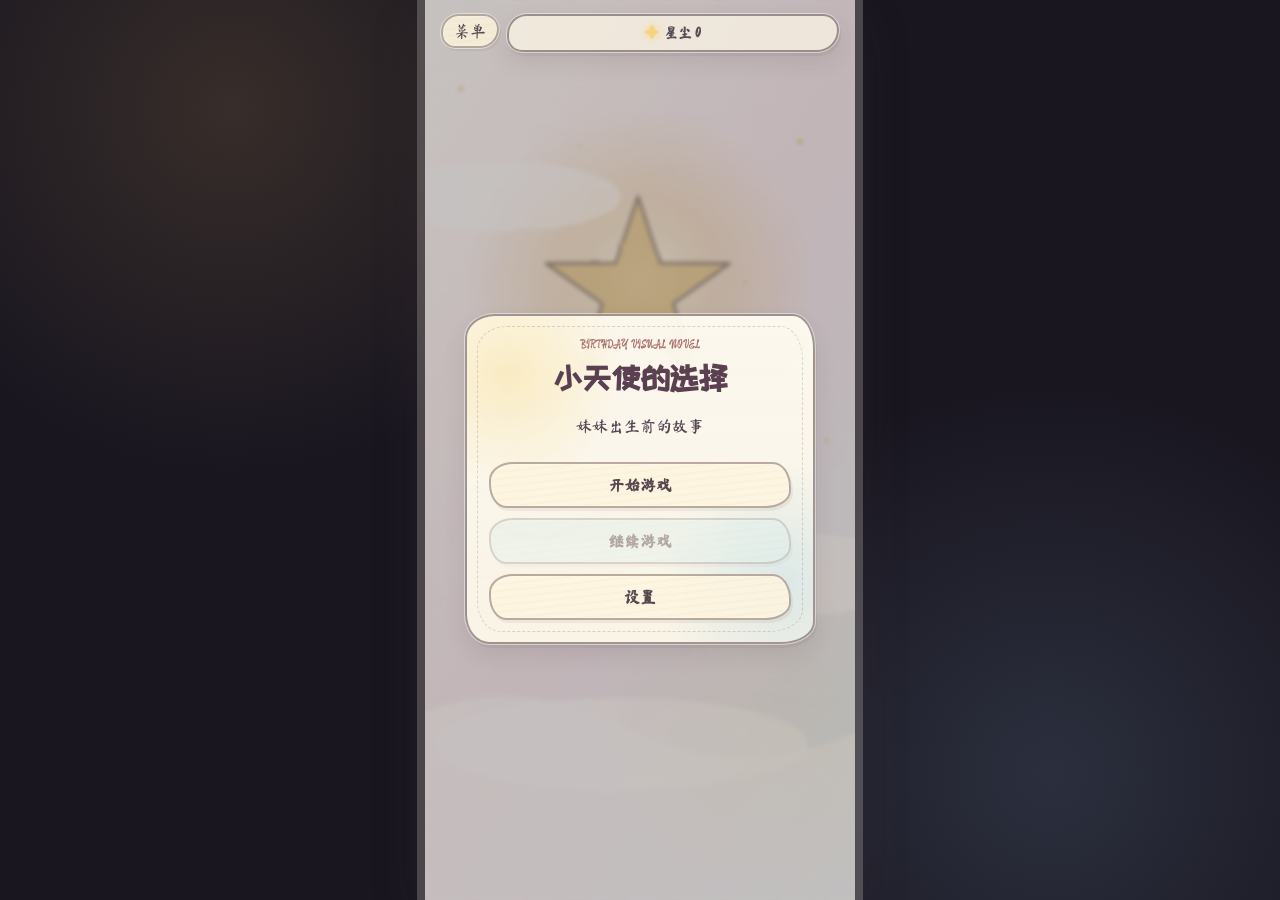
==== commit a352a8f8: "备份：合并文字修改后的版本" ====
--- a/index.html
+++ b/index.html
@@ -3,10 +3,15 @@
   <head>
     <meta charset="utf-8" />
     <meta name="viewport" content="width=device-width, initial-scale=1, viewport-fit=cover" />
-    <title>星星选中了你们</title>
+    <title>小天使的选择</title>
     <meta name="theme-color" content="#17121f" />
+    <meta name="mobile-web-app-capable" content="yes" />
+    <meta name="apple-mobile-web-app-capable" content="yes" />
+    <meta name="apple-mobile-web-app-title" content="小天使的选择" />
+    <meta name="apple-mobile-web-app-status-bar-style" content="black-translucent" />
+    <meta name="format-detection" content="telephone=no" />
     <link rel="manifest" href="./manifest.webmanifest" />
-    <link rel="stylesheet" href="./styles.css?v=vn80" />
+    <link rel="stylesheet" href="./styles.css?v=vn97" />
   </head>
   <body>
     <main id="app" class="vn-app">
@@ -41,6 +46,6 @@
       </section>
     </main>
 
-    <script src="./app.js?v=vn80"></script>
+    <script src="./app.js?v=vn97"></script>
   </body>
 </html>
--- a/styles.css
+++ b/styles.css
@@ -16,6 +16,199 @@
   --safe-y: max(14px, env(safe-area-inset-top, 0px));
   --font-hand: "Ma Shan Zheng", "LXGW WenKai", "Comic Sans MS", "KaiTi", "STKaiti", "Hannotate SC", "Microsoft YaHei", "PingFang SC", cursive, sans-serif;
   --font-title: "ZCOOL KuaiLe", "Ma Shan Zheng", "LXGW WenKai", "KaiTi", "STKaiti", "Hannotate SC", cursive, sans-serif;
+}
+
+/* Final page v95: a quiet letter instead of a poster-like ending. */
+.title-menu.final-mode .final-sky {
+  padding: calc(46px + env(safe-area-inset-top, 0px)) var(--safe-x) calc(26px + env(safe-area-inset-bottom, 0px));
+  align-content: center;
+  justify-items: center;
+  background:
+    radial-gradient(circle at 18% 12%, rgba(255, 238, 176, 0.28), transparent 24%),
+    radial-gradient(circle at 84% 22%, rgba(166, 208, 226, 0.18), transparent 26%),
+    linear-gradient(180deg, #f9eedf 0%, #f2dfcf 100%);
+  color: #574851;
+}
+
+.title-menu.final-mode .final-sky::before {
+  content: "";
+  position: absolute;
+  inset: 0;
+  background:
+    url("./assets/images/paper-texture.svg"),
+    repeating-linear-gradient(8deg, rgba(93, 70, 62, 0.026) 0 1px, transparent 1px 8px);
+  background-size: cover, auto;
+  opacity: 0.42;
+  mix-blend-mode: multiply;
+  pointer-events: none;
+}
+
+.title-menu.final-mode .final-sky::after {
+  background:
+    radial-gradient(circle at 52% 48%, rgba(255, 255, 255, 0.28), transparent 44%),
+    linear-gradient(180deg, rgba(255, 255, 255, 0.12), transparent 70%);
+  opacity: 0.72;
+  mix-blend-mode: soft-light;
+}
+
+.title-menu.final-mode .final-constellation,
+.title-menu.final-mode .final-keepsakes {
+  display: none;
+}
+
+.title-menu.final-mode .final-stars {
+  opacity: 0.48;
+}
+
+.title-menu.final-mode .final-stars span {
+  background: rgba(213, 161, 82, 0.54);
+  filter: none;
+}
+
+.title-menu.final-mode .final-paper-lines {
+  display: block;
+  position: absolute;
+  z-index: 1;
+  width: min(86%, 356px);
+  height: min(76%, 660px);
+  left: 50%;
+  top: 50%;
+  transform: translate(-50%, -50%) rotate(-0.4deg);
+  border: 2px solid rgba(103, 78, 70, 0.12);
+  border-radius: 28px 20px 30px 22px / 22px 30px 20px 28px;
+  background:
+    repeating-linear-gradient(180deg, transparent 0 31px, rgba(133, 96, 84, 0.07) 32px 33px),
+    rgba(255, 250, 238, 0.54);
+  box-shadow: 4px 5px 0 rgba(120, 84, 58, 0.06);
+  opacity: 0.72;
+  pointer-events: none;
+}
+
+.title-menu.final-mode .final-message.final-letter {
+  --final-letter-size: clamp(16px, 4.05vw, 18px);
+  width: min(88vw, 358px);
+  max-height: calc(100dvh - 128px);
+  overflow: hidden;
+  align-content: start;
+  justify-items: stretch;
+  gap: 10px;
+  padding: 26px 22px 28px;
+  border: 2px solid rgba(93, 70, 62, 0.28);
+  outline: 1px solid rgba(255, 255, 255, 0.52);
+  border-radius: 30px 22px 32px 24px / 24px 32px 22px 30px;
+  background:
+    linear-gradient(90deg, rgba(199, 138, 120, 0.18) 0 2px, transparent 2px 100%),
+    repeating-linear-gradient(180deg, transparent 0 31px, rgba(133, 96, 84, 0.06) 32px 33px),
+    radial-gradient(circle at 14% 9%, rgba(255, 239, 190, 0.38), transparent 26%),
+    rgba(255, 251, 241, 0.94);
+  box-shadow:
+    3px 5px 0 rgba(120, 84, 58, 0.08),
+    0 18px 34px rgba(70, 48, 48, 0.12);
+  color: #5a4a52;
+  font-family: var(--font-hand);
+  text-align: left;
+  text-shadow: none;
+  transform: rotate(-0.35deg);
+}
+
+.title-menu.final-mode .final-message.final-letter::before,
+.title-menu.final-mode .final-message.final-letter::after {
+  content: "";
+  position: absolute;
+  pointer-events: none;
+}
+
+.title-menu.final-mode .final-message.final-letter::before {
+  inset: 12px;
+  border: 1px dashed rgba(118, 90, 80, 0.18);
+  border-radius: inherit;
+}
+
+.title-menu.final-mode .final-message.final-letter::after {
+  right: 24px;
+  bottom: 20px;
+  width: 54px;
+  height: 54px;
+  border: 2px solid rgba(190, 125, 125, 0.28);
+  border-radius: 50%;
+  background: radial-gradient(circle at 50% 50%, rgba(246, 194, 200, 0.22), transparent 56%);
+}
+
+.title-menu.final-mode .final-message.final-letter p,
+.title-menu.final-mode .final-message.final-letter .final-signature,
+.title-menu.final-mode #finalBackBtn {
+  font-size: var(--final-letter-size);
+  line-height: 1.72;
+  font-weight: 500;
+  letter-spacing: 0;
+}
+
+.title-menu.final-mode .final-message.final-letter p {
+  margin: 0;
+  color: #5a4a52;
+  font-family: inherit;
+  text-wrap: balance;
+}
+
+.title-menu.final-mode .final-message.final-letter .final-signature {
+  justify-self: end;
+  margin-top: 2px;
+  padding: 0;
+  border-radius: 0;
+  background: transparent;
+  color: #7b5f58;
+  font-family: inherit;
+}
+
+.title-menu.final-mode .final-birthday-photo {
+  width: min(100%, 238px);
+  justify-self: center;
+  margin: 2px 0 4px;
+  padding: 8px;
+  border: 2px solid rgba(91, 73, 70, 0.26);
+  border-radius: 13px 9px 15px 10px;
+  background:
+    repeating-linear-gradient(-4deg, rgba(111, 82, 68, 0.025) 0 2px, transparent 2px 8px),
+    rgba(255, 249, 232, 0.96);
+  box-shadow:
+    2px 4px 0 rgba(108, 76, 49, 0.07),
+    0 12px 20px rgba(52, 38, 45, 0.1);
+  transform: rotate(1.2deg);
+}
+
+.title-menu.final-mode .final-birthday-photo img {
+  aspect-ratio: 4 / 3;
+  object-position: center 34%;
+  filter: sepia(0.1) saturate(0.78) contrast(0.92) brightness(1.05);
+  opacity: 0.95;
+  mix-blend-mode: multiply;
+}
+
+.title-menu.final-mode #finalBackBtn {
+  bottom: calc(22px + env(safe-area-inset-bottom, 0px));
+  min-width: 132px;
+  min-height: 42px;
+  border-color: rgba(91, 73, 70, 0.34);
+  background:
+    repeating-linear-gradient(-6deg, rgba(112, 86, 76, 0.026) 0 2px, transparent 2px 7px),
+    rgba(255, 246, 222, 0.86);
+  color: #5a4a52;
+  box-shadow: 2px 3px 0 rgba(108, 76, 49, 0.08);
+}
+
+@media (max-height: 740px) {
+  .title-menu.final-mode .final-message.final-letter {
+    --final-letter-size: 15px;
+    width: min(90vw, 350px);
+    max-height: calc(100dvh - 112px);
+    gap: 7px;
+    padding: 20px 18px 22px;
+  }
+
+  .title-menu.final-mode .final-birthday-photo {
+    width: min(100%, 206px);
+    padding: 7px;
+  }
 }
 
 * {
@@ -2625,36 +2818,41 @@
   min-height: 36px;
   display: grid;
   place-items: center;
-  padding: 4px 8px;
-  border: 2px solid rgba(105, 79, 75, 0.32);
+  padding: 4px 6px;
+  border: 2px solid rgba(105, 79, 75, 0.22);
   border-radius: 16px 12px 17px 13px;
-  background: rgba(255, 250, 239, 0.9);
+  background:
+    repeating-linear-gradient(-5deg, rgba(126, 92, 72, 0.035) 0 1px, transparent 1px 7px),
+    rgba(255, 250, 239, 0.88);
   color: #6a4b55;
-  font-size: 13px;
+  font-size: 11px;
   font-weight: 800;
-  box-shadow: 0 12px 22px rgba(74, 48, 58, 0.16);
+  box-shadow: 0 9px 14px rgba(74, 48, 58, 0.1);
 }
 
 .runner-item.collect {
-  min-width: 56px;
+  min-width: 48px;
   border-radius: 999px;
   background:
     radial-gradient(circle at 30% 24%, rgba(255, 255, 255, 0.9), transparent 20%),
-    linear-gradient(180deg, #fff0a6, #e7b75f);
+    linear-gradient(180deg, #fff4b8, #e5c579);
   color: #7d5a2d;
-  box-shadow: 0 0 22px rgba(246, 211, 127, 0.68), 0 12px 22px rgba(74, 48, 58, 0.14);
+  box-shadow: 0 0 13px rgba(246, 211, 127, 0.46), 0 9px 14px rgba(74, 48, 58, 0.1);
 }
 
 .runner-item.case {
   background:
-    linear-gradient(90deg, transparent 46%, rgba(255, 255, 255, 0.28) 47% 53%, transparent 54%),
-    linear-gradient(180deg, #d2b08a, #9f775c);
-  color: #fff8ec;
+    linear-gradient(90deg, transparent 47%, rgba(255, 255, 255, 0.3) 48% 53%, transparent 54%),
+    linear-gradient(180deg, #e8d7c4, #c7a78c);
+  color: #745462;
 }
 
 .runner-item.call {
   border-radius: 20px 16px 20px 16px;
-  background: linear-gradient(180deg, #dfeef2, #8ab4d8);
+  background:
+    repeating-linear-gradient(0deg, rgba(86, 104, 120, 0.06) 0 1px, transparent 1px 6px),
+    linear-gradient(180deg, #edf6f3, #bfd6d5);
+  color: #5d6974;
 }
 
 .runner-item.hit {
@@ -3892,8 +4090,8 @@
 }
 
 .runner-item {
-  font-size: 12px;
-  min-height: 32px;
+  font-size: 11px;
+  min-height: 30px;
 }
 
 .dino-memory-panel {
@@ -4168,7 +4366,7 @@
 
 /* Final page: warm picture-book closing page, consistent with the rest of the game. */
 .title-menu.final-mode .final-sky {
-  padding: calc(74px + env(safe-area-inset-top, 0px)) var(--safe-x) calc(26px + env(safe-area-inset-bottom, 0px));
+  padding: calc(62px + env(safe-area-inset-top, 0px)) var(--safe-x) calc(24px + env(safe-area-inset-bottom, 0px));
   align-content: center;
   justify-items: center;
   background:
@@ -4297,11 +4495,11 @@
 }
 
 .title-menu.final-mode .final-message {
-  width: min(100%, 356px);
-  min-height: 430px;
+  width: min(100%, 372px);
+  min-height: 0;
   align-content: center;
-  gap: 14px;
-  padding: 34px 28px 32px;
+  gap: 10px;
+  padding: 22px 20px 20px;
   border: 2px solid rgba(83, 67, 70, 0.48);
   outline: 1px solid rgba(255,255,255,0.44);
   border-radius: 34px 24px 36px 26px / 26px 36px 24px 34px;
@@ -4313,6 +4511,7 @@
     3px 5px 0 rgba(99, 76, 68, 0.1),
     0 16px 32px rgba(64, 44, 50, 0.14);
   color: #554653;
+  font-family: "LXGW WenKai", "KaiTi", "STKaiti", "Microsoft YaHei", "PingFang SC", serif;
   text-shadow: none;
 }
 
@@ -4338,25 +4537,62 @@
 .title-menu.final-mode .final-message span {
   color: #af736f;
   font-size: 14px;
+  font-family: inherit;
   line-height: 1;
 }
 
 .title-menu.final-mode .final-message h1 {
   margin: 0;
   color: #5a4050;
-  font-family: "LXGW WenKai", "KaiTi", "STKaiti", "Microsoft YaHei", "PingFang SC", serif;
-  font-size: clamp(25px, 6.2vw, 31px);
+  font-family: inherit;
+  font-size: clamp(22px, 5.2vw, 28px);
   font-weight: 500;
-  line-height: 1.52;
+  line-height: 1.42;
   text-wrap: balance;
 }
 
 .title-menu.final-mode .final-message p {
   margin: 0;
   color: #665866;
-  font-size: clamp(16px, 4vw, 18px);
-  line-height: 1.78;
+  font-family: inherit;
+  font-size: clamp(14px, 3.5vw, 16px);
+  line-height: 1.62;
   text-wrap: balance;
+}
+
+.final-birthday-photo {
+  position: relative;
+  width: min(100%, 238px);
+  justify-self: center;
+  margin: 2px 0 4px;
+  padding: 8px;
+  border: 2px solid rgba(91, 73, 70, 0.34);
+  border-radius: 12px 8px 14px 10px;
+  background:
+    repeating-linear-gradient(-4deg, rgba(111, 82, 68, 0.03) 0 2px, transparent 2px 8px),
+    rgba(255, 249, 232, 0.94);
+  box-shadow:
+    2px 4px 0 rgba(108, 76, 49, 0.08),
+    0 14px 24px rgba(52, 38, 45, 0.12);
+  transform: rotate(-1.2deg);
+}
+
+.final-birthday-photo img {
+  display: block;
+  width: 100%;
+  aspect-ratio: 4 / 3;
+  object-fit: cover;
+  object-position: center 33%;
+  border-radius: 7px 5px 8px 6px;
+  filter: sepia(0.12) saturate(0.76) contrast(0.92) brightness(1.05);
+  opacity: 0.94;
+  mix-blend-mode: multiply;
+}
+
+.final-birthday-wish {
+  color: #a7656f !important;
+  font-size: clamp(18px, 4.7vw, 22px) !important;
+  line-height: 1.45 !important;
 }
 
 .final-signature {
@@ -4366,6 +4602,7 @@
   border-radius: 999px;
   background: rgba(255, 239, 190, 0.58);
   color: #8b685d;
+  font-family: inherit;
   font-size: 13px;
 }
 
@@ -4445,6 +4682,333 @@
     rgba(255, 251, 239, 0.88);
 }
 
+/* Richer minigame visuals and stable handmade sprites. */
+.poop-drop {
+  width: var(--poop-size, 44px);
+  height: var(--poop-size, 44px);
+  display: block;
+  font-size: 0;
+  will-change: left, top;
+  transform: translate(-50%, -50%);
+}
+
+.poop-drop::after {
+  content: none;
+}
+
+.poop-shape {
+  position: absolute;
+  inset: 0;
+  display: block;
+  overflow: visible;
+  filter: drop-shadow(0 8px 7px rgba(72, 48, 36, 0.2));
+}
+
+.poop-shape::before,
+.poop-shape::after {
+  content: none;
+}
+
+.poop-layer {
+  fill: #9b6744;
+  stroke: rgba(91, 57, 39, 0.58);
+  stroke-width: 3;
+  stroke-linejoin: round;
+}
+
+.poop-top {
+  fill: #b57950;
+}
+
+.poop-mid {
+  fill: #a86f48;
+}
+
+.poop-base {
+  fill: #8f5b3b;
+}
+
+.poop-highlight {
+  fill: none;
+  stroke: rgba(255, 224, 178, 0.45);
+  stroke-width: 4;
+  stroke-linecap: round;
+}
+
+.poop-eye {
+  fill: #2f2321;
+}
+
+.poop-eye-light {
+  fill: rgba(255, 255, 246, 0.95);
+}
+
+.poop-cheek {
+  fill: rgba(244, 151, 134, 0.44);
+}
+
+.poop-mouth {
+  fill: #7a2730;
+  stroke: rgba(91, 38, 44, 0.42);
+  stroke-width: 1.5;
+}
+
+.poop-lip {
+  fill: #f27f88;
+  stroke: rgba(139, 43, 58, 0.45);
+  stroke-width: 1.8;
+  stroke-linejoin: round;
+}
+
+.rich-hall-bg {
+  background:
+    radial-gradient(circle at 24% 20%, rgba(255,255,255,0.44), transparent 18%),
+    linear-gradient(180deg, rgba(255, 248, 232, 0.4), rgba(222, 198, 169, 0.22));
+}
+
+.hall-sofa,
+.hall-clock,
+.hall-phone-note,
+.hall-toy {
+  position: absolute;
+  border: 2px solid rgba(113, 86, 74, 0.25);
+  box-shadow: 0 10px 20px rgba(80, 55, 55, 0.08);
+}
+
+.hall-sofa {
+  left: 9%;
+  top: 64%;
+  width: 92px;
+  height: 36px;
+  border-radius: 22px 22px 12px 12px;
+  background: linear-gradient(180deg, #f5c6bd, #d7958d);
+}
+
+.hall-clock {
+  right: 15%;
+  top: 17%;
+  width: 42px;
+  height: 42px;
+  border-radius: 50%;
+  background:
+    linear-gradient(90deg, transparent 48%, rgba(113,86,74,.28) 49% 51%, transparent 52%),
+    linear-gradient(0deg, transparent 48%, rgba(113,86,74,.22) 49% 51%, transparent 52%),
+    #fff8e8;
+}
+
+.hall-phone-note {
+  right: 27%;
+  top: 38%;
+  width: 64px;
+  height: 38px;
+  border-radius: 16px 16px 16px 6px;
+  background: linear-gradient(180deg, #dfeef2, #9ec9d8);
+}
+
+.hall-phone-note::after {
+  content: "☎";
+  position: absolute;
+  inset: 0;
+  display: grid;
+  place-items: center;
+  color: #5f6d7a;
+  font-size: 22px;
+}
+
+.hall-toy {
+  bottom: 23%;
+  width: 26px;
+  height: 26px;
+  border-radius: 8px;
+}
+
+.toy-a {
+  left: 36%;
+  background: #f3cf72;
+  transform: rotate(-10deg);
+}
+
+.toy-b {
+  right: 37%;
+  background: #9ec9d8;
+  transform: rotate(8deg);
+}
+
+.runner-item {
+  min-width: 44px;
+  min-height: 36px;
+  grid-template-rows: 1fr auto;
+  gap: 1px;
+  padding: 4px 6px;
+  font-size: 11px;
+}
+
+.runner-item-icon {
+  width: 21px;
+  height: 21px;
+  display: grid;
+  place-items: center;
+  justify-self: center;
+  border-radius: 50%;
+  background: rgba(255, 255, 255, 0.62);
+  font-size: 14px;
+  line-height: 1;
+}
+
+.collect-icon {
+  color: #a86d27;
+  background: radial-gradient(circle, #fff8bd, #e7b75f);
+}
+
+.phone-icon {
+  color: #5f6d7a;
+}
+
+.case-icon {
+  color: #fff8ec;
+  background: #7b5948;
+}
+
+.dino-art {
+  width: min(100%, 64px);
+  height: 48px;
+  display: block;
+  overflow: visible;
+}
+
+.dino-art .dino-body,
+.dino-art .dino-head,
+.dino-art .dino-tail,
+.dino-art .dino-neck,
+.dino-art .dino-wing,
+.dino-art .dino-frill {
+  fill: var(--dino-body);
+  stroke: var(--dino-stroke);
+  stroke-width: 3.2;
+  stroke-linecap: round;
+  stroke-linejoin: round;
+}
+
+.dino-art .dino-plate,
+.dino-art .dino-horn,
+.dino-art .dino-beak,
+.dino-art .dino-crest {
+  fill: var(--dino-accent);
+  stroke: var(--dino-stroke);
+  stroke-width: 2.6;
+  stroke-linejoin: round;
+}
+
+.dino-art .dino-eye {
+  fill: #40303b;
+}
+
+.dino-art .dino-mouth,
+.dino-art .dino-arm,
+.dino-art .dino-leg,
+.dino-art .dino-foot {
+  fill: none;
+  stroke: #5b4b57;
+  stroke-width: 3;
+  stroke-linecap: round;
+}
+
+.dino-baby {
+  padding: 5px 3px 4px;
+}
+
+.dino-baby em {
+  margin-top: 1px;
+  font-size: 10px;
+}
+
+.dialogue-box {
+  height: clamp(218px, 29dvh, 258px);
+  min-height: 0;
+  display: flex;
+  flex-direction: column;
+}
+
+#dialogueText {
+  flex: 1 1 auto;
+  min-height: 0;
+  overflow-y: auto;
+  scrollbar-width: thin;
+}
+
+.choice-layer.active {
+  flex: 1 1 auto;
+  align-content: start;
+  overflow-y: auto;
+  padding-right: 2px;
+}
+
+.dialogue-box.choice-mode {
+  height: clamp(248px, 34dvh, 304px);
+}
+
+.dialogue-box.choice-mode #dialogueText {
+  flex: 0 0 auto;
+  min-height: 52px;
+  max-height: 92px;
+  margin: 8px 2px 9px;
+  font-size: 15px;
+  line-height: 1.62;
+}
+
+.dialogue-box.choice-mode .choice-layer.active {
+  flex: 1 1 auto;
+  gap: 6px;
+  align-content: start;
+  max-height: 156px;
+}
+
+.dialogue-box.choice-mode .choice-btn {
+  min-height: 40px;
+  padding: 7px 12px;
+  border-radius: 18px 14px 19px 13px / 14px 19px 13px 18px;
+  font-size: 15px;
+  line-height: 1.36;
+}
+
+.dialogue-box.choice-mode .choice-btn em {
+  font-size: 13px;
+}
+
+.advance-btn {
+  flex: 0 0 auto;
+  align-self: flex-end;
+  float: none;
+}
+
+.minigame-panel.dino-memory-panel:not(.complete) {
+  width: min(100%, 420px);
+  height: min(76dvh, 620px);
+  min-height: 560px;
+  display: flex;
+  flex-direction: column;
+}
+
+.minigame-panel.dino-memory-panel:not(.complete) h2 {
+  flex: 0 0 auto;
+}
+
+.minigame-panel.dino-memory-panel:not(.complete) p {
+  min-height: 46px;
+  margin-bottom: 0;
+}
+
+.minigame-panel.dino-memory-panel:not(.complete) .dino-egg-grid {
+  flex: 0 0 auto;
+}
+
+.minigame-panel.dino-memory-panel:not(.complete) .mini-meter {
+  min-height: 46px;
+  display: flex;
+  align-items: center;
+  justify-content: center;
+}
+
 .dialogue-box::before {
   background: linear-gradient(90deg, transparent, rgba(142, 113, 92, 0.22), transparent);
 }
@@ -4458,6 +5022,7 @@
   height: min(43vh, 380px);
   transform: translateX(-50%);
   pointer-events: none;
+  animation: warmPhotosAppear 1.05s ease both;
 }
 
 .warm-photo-scene::before {
@@ -4551,6 +5116,282 @@
   box-shadow: 0 0 28px rgba(255, 224, 132, 0.36);
 }
 
+@keyframes warmPhotosAppear {
+  from {
+    opacity: 0;
+    transform: translateX(-50%) translateY(10px);
+    filter: blur(8px);
+  }
+  to {
+    opacity: 1;
+    transform: translateX(-50%) translateY(0);
+    filter: blur(0);
+  }
+}
+
+.ending-photo-scene {
+  position: absolute;
+  z-index: 11;
+  top: calc(84px + env(safe-area-inset-top, 0px));
+  left: 50%;
+  width: min(88vw, 390px);
+  height: min(45vh, 390px);
+  transform: translateX(-50%);
+  pointer-events: none;
+}
+
+.ending-photo-scene::before {
+  content: "";
+  position: absolute;
+  left: 50%;
+  top: 52%;
+  width: 76%;
+  height: 58%;
+  transform: translate(-50%, -50%);
+  border-radius: 50%;
+  background:
+    radial-gradient(circle, rgba(255, 232, 169, 0.34), rgba(255, 241, 203, 0.14) 50%, transparent 74%);
+  filter: blur(5px);
+}
+
+.ending-main-photo,
+.ending-small-photo {
+  position: absolute;
+  margin: 0;
+  border: 2px solid rgba(91, 73, 70, 0.36);
+  background:
+    repeating-linear-gradient(-4deg, rgba(111, 82, 68, 0.035) 0 2px, transparent 2px 8px),
+    rgba(255, 249, 232, 0.92);
+  box-shadow:
+    3px 5px 0 rgba(108, 76, 49, 0.09),
+    0 18px 34px rgba(52, 38, 45, 0.15);
+}
+
+.ending-main-photo {
+  left: 50%;
+  top: 4px;
+  width: min(76vw, 326px);
+  padding: 10px;
+  border-radius: 10px 8px 12px 9px;
+  opacity: 0;
+  transform: translateX(-50%) rotate(-1.6deg);
+  animation: endingMainPhotoAppear 1.25s ease 1.35s both;
+}
+
+.ending-main-photo img,
+.ending-small-photo img {
+  display: block;
+  width: 100%;
+  object-fit: cover;
+  border-radius: 6px 5px 7px 5px;
+  filter: sepia(0.18) saturate(0.66) contrast(0.9) brightness(1.08);
+  opacity: 0.9;
+  mix-blend-mode: multiply;
+}
+
+.ending-main-photo img {
+  aspect-ratio: 16 / 10;
+}
+
+.ending-main-photo::after {
+  content: "";
+  position: absolute;
+  inset: 10px;
+  border-radius: 6px 5px 7px 5px;
+  background:
+    radial-gradient(circle at 34% 24%, rgba(255, 255, 255, 0.24), transparent 28%),
+    repeating-linear-gradient(7deg, rgba(255, 255, 255, 0.035) 0 1px, transparent 1px 7px);
+  pointer-events: none;
+}
+
+.ending-small-photo {
+  top: 57%;
+  width: 82px;
+  padding: 5px;
+  border-radius: 8px 6px 9px 7px;
+  opacity: 0.76;
+  animation: endingChildhoodPhotosFade 1.2s ease 0.45s forwards;
+}
+
+.ending-small-photo img {
+  aspect-ratio: 3 / 4;
+}
+
+.ending-dad-photo {
+  left: 8%;
+  transform: rotate(-7deg);
+}
+
+.ending-mom-photo {
+  right: 8%;
+  transform: rotate(6deg);
+}
+
+.ending-photo-glow {
+  position: absolute;
+  left: 50%;
+  top: 62%;
+  width: 62px;
+  height: 62px;
+  transform: translate(-50%, -50%);
+  border-radius: 50%;
+  background:
+    radial-gradient(circle, rgba(255, 238, 171, 0.78), rgba(255, 223, 144, 0.28) 48%, transparent 74%);
+  box-shadow: 0 0 30px rgba(255, 224, 132, 0.32);
+}
+
+.ending-main-photo .tape-left {
+  left: 24%;
+  transform: translateX(-50%) rotate(-5deg);
+}
+
+.ending-main-photo .tape-right {
+  left: 76%;
+  transform: translateX(-50%) rotate(4deg);
+}
+
+@keyframes endingChildhoodPhotosFade {
+  0% {
+    opacity: 0.76;
+    filter: blur(0);
+  }
+  100% {
+    opacity: 0;
+    filter: blur(7px);
+  }
+}
+
+@keyframes endingMainPhotoAppear {
+  from {
+    opacity: 0;
+    transform: translateX(-50%) translateY(10px) scale(0.96) rotate(-1.6deg);
+    filter: blur(7px);
+  }
+  to {
+    opacity: 1;
+    transform: translateX(-50%) translateY(0) scale(1) rotate(-1.6deg);
+    filter: blur(0);
+  }
+}
+
+.birthday-photo-scene {
+  position: absolute;
+  z-index: 11;
+  top: calc(72px + env(safe-area-inset-top, 0px));
+  left: 50%;
+  width: min(84vw, 360px);
+  height: min(50vh, 430px);
+  transform: translateX(-50%);
+  pointer-events: none;
+  animation: none;
+}
+
+.birthday-photo-scene::before {
+  content: "";
+  position: absolute;
+  left: 50%;
+  top: 50%;
+  width: 78%;
+  height: 76%;
+  transform: translate(-50%, -50%);
+  border-radius: 48%;
+  background:
+    radial-gradient(circle, rgba(255, 233, 174, 0.3), rgba(255, 242, 211, 0.12) 52%, transparent 76%);
+  filter: blur(5px);
+}
+
+.birthday-family-photo {
+  position: absolute;
+  left: 50%;
+  top: 2px;
+  width: min(74vw, 300px);
+  margin: 0;
+  padding: 10px;
+  border: 2px solid rgba(91, 73, 70, 0.36);
+  border-radius: 12px 8px 14px 10px;
+  background:
+    repeating-linear-gradient(-4deg, rgba(111, 82, 68, 0.035) 0 2px, transparent 2px 8px),
+    rgba(255, 249, 232, 0.92);
+  box-shadow:
+    2px 4px 0 rgba(108, 76, 49, 0.08),
+    0 12px 24px rgba(52, 38, 45, 0.12);
+  transform: translateX(-50%) rotate(1.4deg);
+  animation: none;
+}
+
+.birthday-family-photo img {
+  display: block;
+  width: 100%;
+  aspect-ratio: 4 / 5;
+  object-fit: cover;
+  object-position: center 40%;
+  border-radius: 7px 5px 8px 6px;
+  filter: sepia(0.16) saturate(0.7) contrast(0.9) brightness(1.07);
+  opacity: 0.9;
+  mix-blend-mode: multiply;
+}
+
+.birthday-family-photo::after {
+  content: "";
+  position: absolute;
+  inset: 10px;
+  border-radius: 7px 5px 8px 6px;
+  background:
+    radial-gradient(circle at 30% 18%, rgba(255, 255, 255, 0.2), transparent 28%),
+    repeating-linear-gradient(7deg, rgba(255, 255, 255, 0.035) 0 1px, transparent 1px 7px);
+  pointer-events: none;
+}
+
+.birthday-family-photo .tape-left {
+  left: 20%;
+  transform: translateX(-50%) rotate(-5deg);
+}
+
+.birthday-family-photo .tape-right {
+  left: 80%;
+  transform: translateX(-50%) rotate(5deg);
+}
+
+.birthday-photo-glow {
+  position: absolute;
+  left: 50%;
+  bottom: 18px;
+  width: 58px;
+  height: 58px;
+  transform: translateX(-50%);
+  border-radius: 50%;
+  background:
+    radial-gradient(circle, rgba(255, 238, 171, 0.76), rgba(255, 223, 144, 0.26) 48%, transparent 74%);
+  box-shadow: 0 0 28px rgba(255, 224, 132, 0.3);
+}
+
+.birthday-photo-star {
+  position: absolute;
+  width: 34px;
+  height: 34px;
+  background:
+    radial-gradient(circle at 35% 28%, rgba(255,255,255,0.7), transparent 20%),
+    linear-gradient(145deg, #fff0b1, #e6b86a);
+  clip-path: polygon(50% 0, 62% 34%, 100% 43%, 69% 63%, 76% 100%, 50% 78%, 24% 100%, 31% 63%, 0 43%, 38% 34%);
+  opacity: 0.72;
+  filter: drop-shadow(0 8px 12px rgba(116, 91, 83, 0.12));
+}
+
+.birthday-photo-star.star-a {
+  left: 10%;
+  bottom: 18%;
+  transform: rotate(-12deg);
+}
+
+.birthday-photo-star.star-b {
+  right: 8%;
+  top: 8%;
+  width: 24px;
+  height: 24px;
+  transform: rotate(10deg);
+  opacity: 0.56;
+}
+
 @media (max-width: 430px) {
   .warm-photo-scene {
     top: calc(88px + env(safe-area-inset-top, 0px));
@@ -4565,9 +5406,62 @@
   .warm-photo-frame figcaption {
     font-size: 12px;
   }
+
+  .ending-photo-scene {
+    top: calc(92px + env(safe-area-inset-top, 0px));
+    width: min(92vw, 360px);
+  }
+
+  .ending-main-photo {
+    width: min(78vw, 316px);
+  }
+
+  .ending-small-photo {
+    width: 72px;
+    top: 55%;
+  }
+
+  .birthday-photo-scene {
+    top: calc(78px + env(safe-area-inset-top, 0px));
+    width: min(88vw, 340px);
+  }
+
+  .birthday-family-photo {
+    width: min(72vw, 286px);
+  }
 }
 
 @media (max-height: 740px) {
+  .dialogue-box {
+    height: 196px;
+  }
+
+  .dialogue-box.choice-mode {
+    height: 228px;
+  }
+
+  .dialogue-box.choice-mode #dialogueText {
+    min-height: 44px;
+    max-height: 72px;
+    font-size: 14px;
+    line-height: 1.54;
+  }
+
+  .dialogue-box.choice-mode .choice-layer.active {
+    max-height: 138px;
+  }
+
+  .dialogue-box.choice-mode .choice-btn {
+    min-height: 36px;
+    padding: 5px 10px;
+    font-size: 14px;
+  }
+
+  .minigame-panel.dino-memory-panel:not(.complete) {
+    height: calc(100dvh - 112px);
+    min-height: 0;
+  }
+
   .title-menu.final-mode .final-sky {
     padding-top: 62px;
   }
@@ -4591,3 +5485,199 @@
     transform: scale(0.78) rotate(-6deg);
   }
 }
+
+/* Final page v95 override: keep the closing page as a single handmade letter. */
+.title-menu.final-mode .final-sky {
+  --final-letter-size: clamp(16px, 4.05vw, 18px);
+  padding: calc(46px + env(safe-area-inset-top, 0px)) var(--safe-x) calc(26px + env(safe-area-inset-bottom, 0px));
+  align-content: center;
+  justify-items: center;
+  background:
+    radial-gradient(circle at 18% 12%, rgba(255, 238, 176, 0.28), transparent 24%),
+    radial-gradient(circle at 84% 22%, rgba(166, 208, 226, 0.18), transparent 26%),
+    linear-gradient(180deg, #f9eedf 0%, #f2dfcf 100%);
+  color: #574851;
+}
+
+.title-menu.final-mode .final-sky::before {
+  content: "";
+  position: absolute;
+  inset: 0;
+  background:
+    url("./assets/images/paper-texture.svg"),
+    repeating-linear-gradient(8deg, rgba(93, 70, 62, 0.026) 0 1px, transparent 1px 8px);
+  background-size: cover, auto;
+  opacity: 0.42;
+  mix-blend-mode: multiply;
+  pointer-events: none;
+}
+
+.title-menu.final-mode .final-sky::after {
+  background:
+    radial-gradient(circle at 52% 48%, rgba(255, 255, 255, 0.28), transparent 44%),
+    linear-gradient(180deg, rgba(255, 255, 255, 0.12), transparent 70%);
+  opacity: 0.72;
+  mix-blend-mode: soft-light;
+}
+
+.title-menu.final-mode .final-constellation,
+.title-menu.final-mode .final-keepsakes {
+  display: none;
+}
+
+.title-menu.final-mode .final-stars {
+  opacity: 0.48;
+}
+
+.title-menu.final-mode .final-stars span {
+  background: rgba(213, 161, 82, 0.54);
+  filter: none;
+}
+
+.title-menu.final-mode .final-paper-lines {
+  display: block;
+  position: absolute;
+  z-index: 1;
+  width: min(86%, 356px);
+  height: min(76%, 660px);
+  left: 50%;
+  top: 50%;
+  transform: translate(-50%, -50%) rotate(-0.4deg);
+  border: 2px solid rgba(103, 78, 70, 0.12);
+  border-radius: 28px 20px 30px 22px / 22px 30px 20px 28px;
+  background:
+    repeating-linear-gradient(180deg, transparent 0 31px, rgba(133, 96, 84, 0.07) 32px 33px),
+    rgba(255, 250, 238, 0.54);
+  box-shadow: 4px 5px 0 rgba(120, 84, 58, 0.06);
+  opacity: 0.72;
+  pointer-events: none;
+}
+
+.title-menu.final-mode .final-message.final-letter {
+  width: min(88vw, 358px);
+  max-height: calc(100dvh - 128px);
+  overflow: hidden;
+  align-content: start;
+  justify-items: stretch;
+  gap: 10px;
+  padding: 26px 22px 28px;
+  border: 2px solid rgba(93, 70, 62, 0.28);
+  outline: 1px solid rgba(255, 255, 255, 0.52);
+  border-radius: 30px 22px 32px 24px / 24px 32px 22px 30px;
+  background:
+    linear-gradient(90deg, rgba(199, 138, 120, 0.18) 0 2px, transparent 2px 100%),
+    repeating-linear-gradient(180deg, transparent 0 31px, rgba(133, 96, 84, 0.06) 32px 33px),
+    radial-gradient(circle at 14% 9%, rgba(255, 239, 190, 0.38), transparent 26%),
+    rgba(255, 251, 241, 0.94);
+  box-shadow:
+    3px 5px 0 rgba(120, 84, 58, 0.08),
+    0 18px 34px rgba(70, 48, 48, 0.12);
+  color: #5a4a52;
+  font-family: var(--font-hand);
+  text-align: left;
+  text-shadow: none;
+  transform: rotate(-0.35deg);
+}
+
+.title-menu.final-mode .final-message.final-letter::before,
+.title-menu.final-mode .final-message.final-letter::after {
+  content: "";
+  position: absolute;
+  pointer-events: none;
+}
+
+.title-menu.final-mode .final-message.final-letter::before {
+  inset: 12px;
+  border: 1px dashed rgba(118, 90, 80, 0.18);
+  border-radius: inherit;
+}
+
+.title-menu.final-mode .final-message.final-letter::after {
+  right: 24px;
+  bottom: 20px;
+  width: 54px;
+  height: 54px;
+  border: 2px solid rgba(190, 125, 125, 0.28);
+  border-radius: 50%;
+  background: radial-gradient(circle at 50% 50%, rgba(246, 194, 200, 0.22), transparent 56%);
+}
+
+.title-menu.final-mode .final-message.final-letter p,
+.title-menu.final-mode .final-message.final-letter .final-signature,
+.title-menu.final-mode #finalBackBtn {
+  font-size: var(--final-letter-size, 17px);
+  line-height: 1.72;
+  font-weight: 500;
+  letter-spacing: 0;
+}
+
+.title-menu.final-mode .final-message.final-letter p {
+  margin: 0;
+  color: #5a4a52;
+  font-family: inherit;
+  text-wrap: balance;
+}
+
+.title-menu.final-mode .final-message.final-letter .final-signature {
+  justify-self: end;
+  margin-top: 2px;
+  padding: 0;
+  border-radius: 0;
+  background: transparent;
+  color: #7b5f58;
+  font-family: inherit;
+}
+
+.title-menu.final-mode .final-birthday-photo {
+  width: min(100%, 238px);
+  justify-self: center;
+  margin: 2px 0 4px;
+  padding: 8px;
+  border: 2px solid rgba(91, 73, 70, 0.26);
+  border-radius: 13px 9px 15px 10px;
+  background:
+    repeating-linear-gradient(-4deg, rgba(111, 82, 68, 0.025) 0 2px, transparent 2px 8px),
+    rgba(255, 249, 232, 0.96);
+  box-shadow:
+    2px 4px 0 rgba(108, 76, 49, 0.07),
+    0 12px 20px rgba(52, 38, 45, 0.1);
+  transform: rotate(1.2deg);
+}
+
+.title-menu.final-mode .final-birthday-photo img {
+  aspect-ratio: 4 / 3;
+  object-position: center 34%;
+  filter: sepia(0.1) saturate(0.78) contrast(0.92) brightness(1.05);
+  opacity: 0.95;
+  mix-blend-mode: multiply;
+}
+
+.title-menu.final-mode #finalBackBtn {
+  bottom: calc(22px + env(safe-area-inset-bottom, 0px));
+  min-width: 132px;
+  min-height: 42px;
+  border-color: rgba(91, 73, 70, 0.34);
+  background:
+    repeating-linear-gradient(-6deg, rgba(112, 86, 76, 0.026) 0 2px, transparent 2px 7px),
+    rgba(255, 246, 222, 0.86);
+  color: #5a4a52;
+  box-shadow: 2px 3px 0 rgba(108, 76, 49, 0.08);
+}
+
+@media (max-height: 740px) {
+  .title-menu.final-mode .final-sky {
+    --final-letter-size: 15px;
+  }
+
+  .title-menu.final-mode .final-message.final-letter {
+    width: min(90vw, 350px);
+    max-height: calc(100dvh - 112px);
+    gap: 7px;
+    padding: 20px 18px 22px;
+  }
+
+  .title-menu.final-mode .final-birthday-photo {
+    width: min(100%, 206px);
+    padding: 7px;
+  }
+}
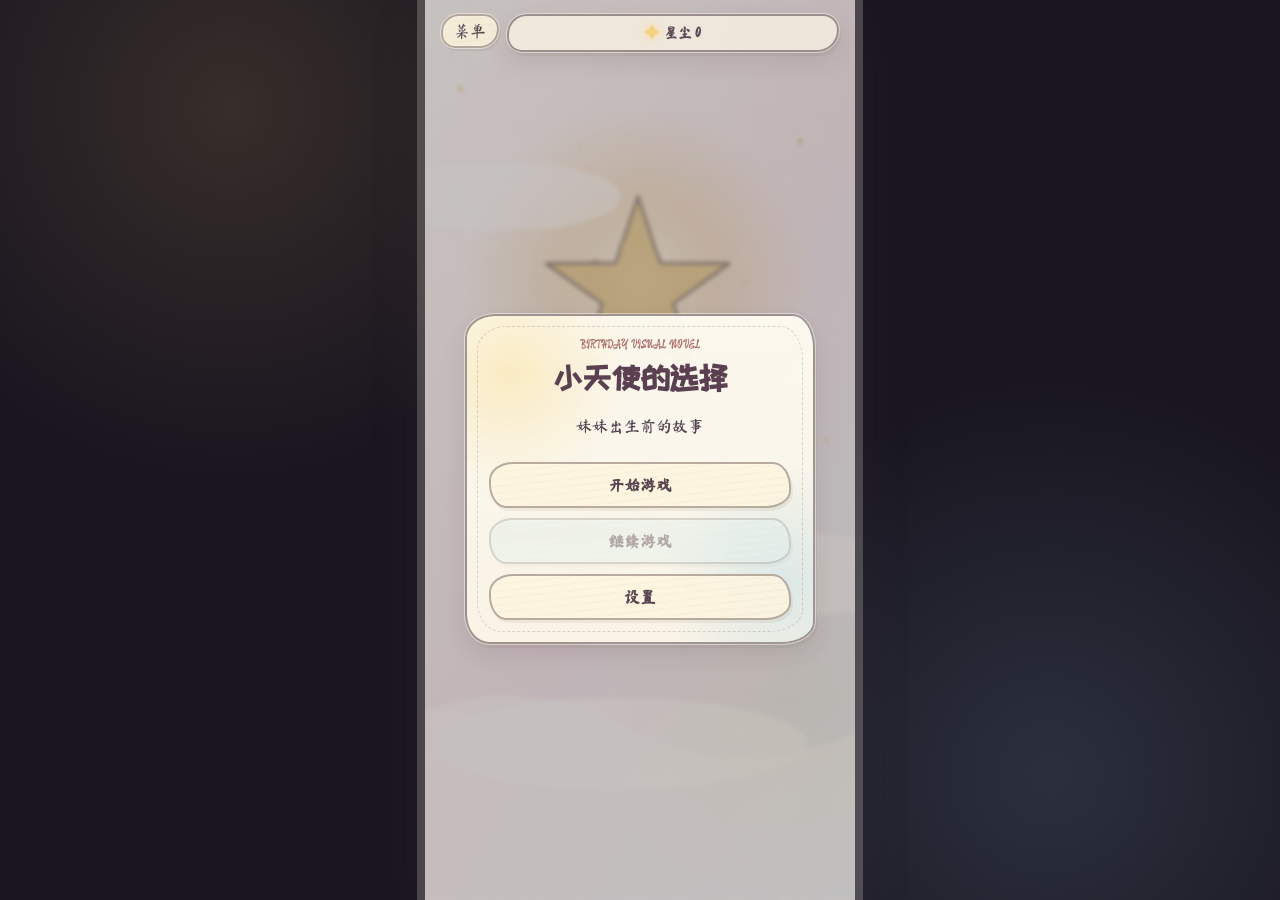
==== commit 1b9b6689: "内嵌手写字体到发布版" ====
--- a/index.html
+++ b/index.html
@@ -11,7 +11,7 @@
     <meta name="apple-mobile-web-app-status-bar-style" content="black-translucent" />
     <meta name="format-detection" content="telephone=no" />
     <link rel="manifest" href="./manifest.webmanifest" />
-    <link rel="stylesheet" href="./styles.css?v=vn97" />
+    <link rel="stylesheet" href="./styles.css?v=vn100" />
   </head>
   <body>
     <main id="app" class="vn-app">
@@ -46,6 +46,6 @@
       </section>
     </main>
 
-    <script src="./app.js?v=vn97"></script>
+    <script src="./app.js?v=vn100"></script>
   </body>
 </html>
--- a/styles.css
+++ b/styles.css
@@ -1,4 +1,18 @@
-@import url("https://fonts.googleapis.com/css2?family=Ma+Shan+Zheng&family=ZCOOL+KuaiLe&display=swap");
+@font-face {
+  font-family: "Ma Shan Zheng";
+  font-style: normal;
+  font-weight: 400;
+  font-display: swap;
+  src: url("./assets/fonts/MaShanZheng-GameSubset.woff2") format("woff2");
+}
+
+@font-face {
+  font-family: "ZCOOL KuaiLe";
+  font-style: normal;
+  font-weight: 400;
+  font-display: swap;
+  src: url("./assets/fonts/ZCOOLKuaiLe-GameSubset.woff2") format("woff2");
+}
 
 :root {
   --ink: #f7f0e6;
@@ -4923,7 +4937,7 @@
 }
 
 .dialogue-box {
-  height: clamp(218px, 29dvh, 258px);
+  height: clamp(272px, 40dvh, 332px);
   min-height: 0;
   display: flex;
   flex-direction: column;
@@ -4934,6 +4948,8 @@
   min-height: 0;
   overflow-y: auto;
   scrollbar-width: thin;
+  font-size: 16.5px;
+  line-height: 1.7;
 }
 
 .choice-layer.active {
@@ -4944,23 +4960,23 @@
 }
 
 .dialogue-box.choice-mode {
-  height: clamp(248px, 34dvh, 304px);
+  height: clamp(286px, 42dvh, 356px);
 }
 
 .dialogue-box.choice-mode #dialogueText {
   flex: 0 0 auto;
-  min-height: 52px;
-  max-height: 92px;
+  min-height: 66px;
+  max-height: 126px;
   margin: 8px 2px 9px;
-  font-size: 15px;
-  line-height: 1.62;
+  font-size: 15.5px;
+  line-height: 1.66;
 }
 
 .dialogue-box.choice-mode .choice-layer.active {
   flex: 1 1 auto;
   gap: 6px;
   align-content: start;
-  max-height: 156px;
+  max-height: 186px;
 }
 
 .dialogue-box.choice-mode .choice-btn {
@@ -5433,28 +5449,28 @@
 
 @media (max-height: 740px) {
   .dialogue-box {
-    height: 196px;
+    height: clamp(260px, 44dvh, 310px);
   }
 
   .dialogue-box.choice-mode {
-    height: 228px;
+    height: clamp(268px, 46dvh, 316px);
   }
 
   .dialogue-box.choice-mode #dialogueText {
-    min-height: 44px;
-    max-height: 72px;
-    font-size: 14px;
-    line-height: 1.54;
+    min-height: 58px;
+    max-height: 108px;
+    font-size: 15px;
+    line-height: 1.6;
   }
 
   .dialogue-box.choice-mode .choice-layer.active {
-    max-height: 138px;
+    max-height: 164px;
   }
 
   .dialogue-box.choice-mode .choice-btn {
-    min-height: 36px;
-    padding: 5px 10px;
-    font-size: 14px;
+    min-height: 38px;
+    padding: 6px 10px;
+    font-size: 14.5px;
   }
 
   .minigame-panel.dino-memory-panel:not(.complete) {
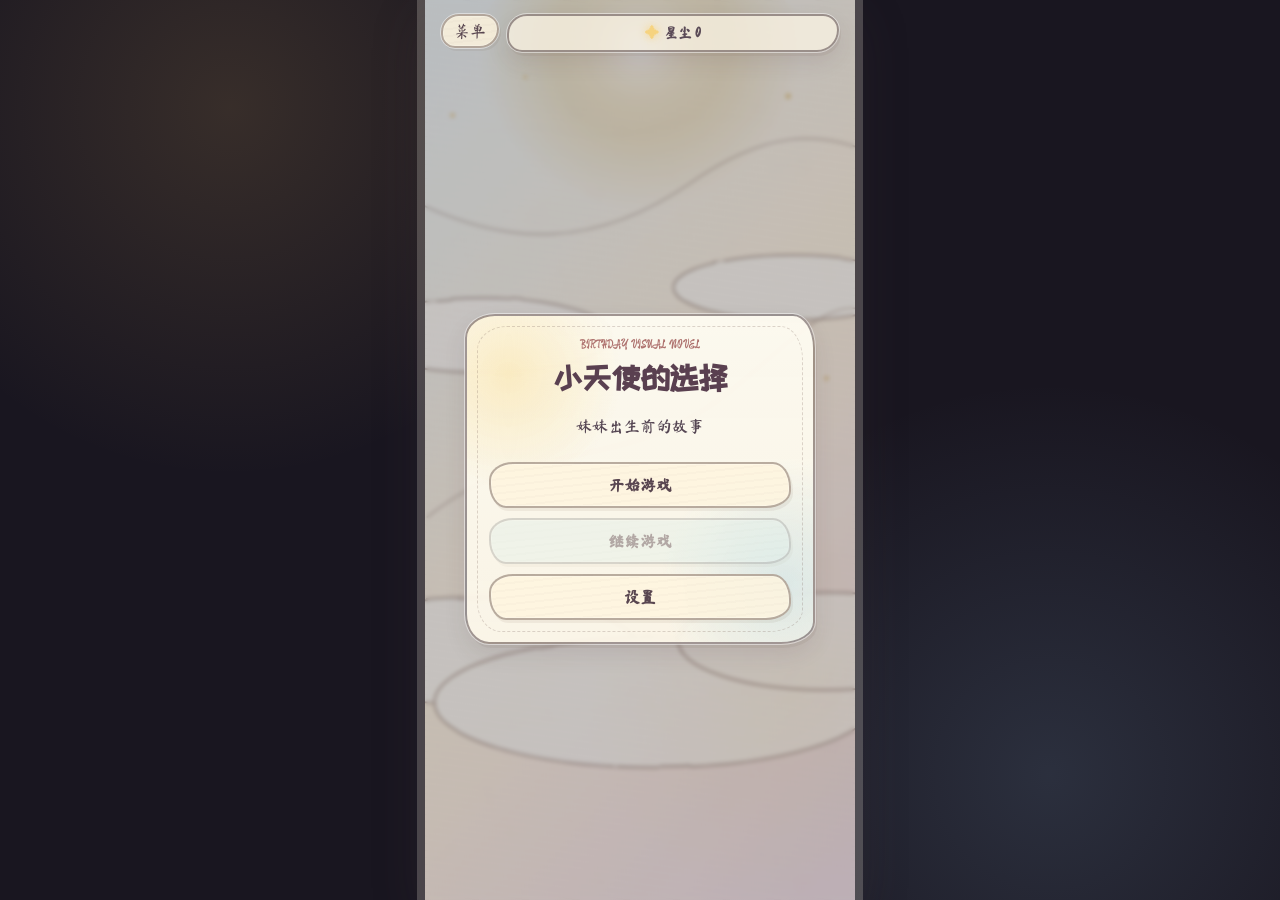
==== commit 8b7eae52: "0528版" ====
--- a/index.html
+++ b/index.html
@@ -11,7 +11,7 @@
     <meta name="apple-mobile-web-app-status-bar-style" content="black-translucent" />
     <meta name="format-detection" content="telephone=no" />
     <link rel="manifest" href="./manifest.webmanifest" />
-    <link rel="stylesheet" href="./styles.css?v=vn100" />
+    <link rel="stylesheet" href="./styles.css?v=vn119" />
   </head>
   <body>
     <main id="app" class="vn-app">
@@ -46,6 +46,6 @@
       </section>
     </main>
 
-    <script src="./app.js?v=vn100"></script>
+    <script src="./app.js?v=vn119"></script>
   </body>
 </html>
--- a/styles.css
+++ b/styles.css
@@ -2509,6 +2509,10 @@
   width: min(100%, 372px);
 }
 
+.stopwatch-panel.complete {
+  overflow: visible;
+}
+
 .stopwatch-face {
   position: relative;
   width: 220px;
@@ -2662,6 +2666,42 @@
   box-shadow: 0 0 36px rgba(246, 211, 127, 0.44);
 }
 
+.stopwatch-result-card {
+  width: min(100%, 260px);
+  margin: 12px auto 12px;
+  padding: 14px 16px 13px;
+  display: grid;
+  gap: 5px;
+  justify-items: center;
+  border: 2px solid rgba(91, 73, 70, 0.36);
+  border-radius: 24px 18px 26px 20px / 20px 26px 18px 24px;
+  background:
+    radial-gradient(circle at 18% 18%, rgba(255, 255, 255, 0.7), transparent 25%),
+    linear-gradient(180deg, rgba(255, 249, 233, 0.96), rgba(224, 241, 225, 0.9));
+  box-shadow: 3px 5px 0 rgba(108, 76, 49, 0.1), 0 14px 28px rgba(64, 44, 50, 0.12);
+}
+
+.stopwatch-result-card strong {
+  color: #4f4050;
+  font-family: var(--font-title);
+  font-size: 34px;
+  line-height: 1.08;
+  letter-spacing: 0;
+}
+
+.stopwatch-result-label,
+.stopwatch-result-target {
+  color: #846459;
+  font-size: 13px;
+  font-weight: 700;
+  line-height: 1.25;
+}
+
+.stopwatch-panel.complete p {
+  margin: 8px 0 10px;
+  line-height: 1.55;
+}
+
 .rich-runner-panel {
   width: min(100%, 392px);
 }
@@ -2789,21 +2829,16 @@
   height: 58px;
   display: grid;
   place-items: center;
-  border-radius: 50% 48% 50% 52%;
-  background:
-    radial-gradient(circle at 34% 26%, rgba(255, 255, 255, 0.92), transparent 19%),
-    linear-gradient(145deg, #ffe2bb, #f3b8c2);
-  border: 2px solid rgba(118, 88, 83, 0.3);
-  color: #674858;
-  font-size: 13px;
-  font-weight: 800;
-  box-shadow: 0 14px 28px rgba(74, 48, 58, 0.22), 0 0 24px rgba(255, 243, 177, 0.72);
+  border: 0;
+  border-radius: 0;
+  background: transparent;
+  box-shadow: none;
   transition: height 0.12s ease, border-radius 0.12s ease, filter 0.12s ease;
 }
 
 .rich-runner-player::before,
 .rich-runner-player::after {
-  content: "";
+  content: none;
   position: absolute;
   top: 19px;
   width: 18px;
@@ -3069,28 +3104,20 @@
 }
 
 .poop-player {
-  width: 44px;
-  height: 44px;
+  width: 52px;
+  height: 52px;
   display: grid;
   place-items: center;
-  border-radius: 50% 48% 46% 52%;
-  background:
-    radial-gradient(circle at 36% 28%, rgba(255,255,255,.95), transparent 20%),
-    linear-gradient(145deg, #ffe4ba, #f3b8c2);
-  color: #76565d;
-  font-size: 20px;
-  box-shadow: 0 12px 24px rgba(72, 52, 61, 0.22), 0 0 18px rgba(255, 245, 190, 0.9);
+  border: 0;
+  border-radius: 0;
+  background: transparent;
+  box-shadow: none;
   transform-origin: 50% 62%;
   transition: filter 0.12s ease;
 }
 
 .poop-player::after {
-  content: "";
-  position: absolute;
-  inset: 6px;
-  border-radius: 50%;
-  border: 2px dashed rgba(139, 82, 92, 0.42);
-  box-shadow: 0 0 14px rgba(255, 244, 203, 0.56);
+  content: none;
 }
 
 .poop-player.is-hit {
@@ -3135,13 +3162,73 @@
   grid-template-columns: repeat(3, 1fr);
   gap: 8px;
   margin-top: 10px;
+  -webkit-user-select: none;
+  user-select: none;
+  -webkit-touch-callout: none;
+  touch-action: none;
 }
 
 .poop-touch-controls button {
+  position: relative;
   min-height: 40px;
   border-radius: 15px 12px 16px 12px;
   background: linear-gradient(180deg, #dfeef2, #8ab4d8);
   touch-action: none;
+  -webkit-user-select: none;
+  user-select: none;
+  -webkit-touch-callout: none;
+  -webkit-tap-highlight-color: transparent;
+  cursor: pointer;
+}
+
+.poop-touch-controls button::before {
+  content: "";
+  position: absolute;
+  left: 50%;
+  top: 50%;
+  width: 13px;
+  height: 13px;
+  border: solid rgba(89, 70, 80, 0.82);
+  border-width: 0 3px 3px 0;
+  transform: translate(-50%, -50%) rotate(var(--arrow-rotate, -135deg));
+  pointer-events: none;
+}
+
+.poop-touch-controls button[data-dir="left"]::before {
+  --arrow-rotate: 135deg;
+}
+
+.poop-touch-controls button[data-dir="down"]::before {
+  --arrow-rotate: 45deg;
+}
+
+.poop-touch-controls button[data-dir="right"]::before {
+  --arrow-rotate: -45deg;
+}
+
+.poop-touch-controls button::selection {
+  background: transparent;
+  color: inherit;
+}
+
+.runner-controls {
+  -webkit-user-select: none;
+  user-select: none;
+  -webkit-touch-callout: none;
+  touch-action: none;
+}
+
+.runner-controls button {
+  -webkit-user-select: none;
+  user-select: none;
+  -webkit-touch-callout: none;
+  -webkit-tap-highlight-color: transparent;
+  cursor: pointer;
+}
+
+.runner-controls button::selection {
+  background: transparent;
+  color: inherit;
 }
 
 .poop-touch-controls button[data-dir="up"] {
@@ -3252,16 +3339,14 @@
 }
 
 .busy-player {
-  width: 46px;
-  height: 46px;
+  width: 54px;
+  height: 54px;
   display: grid;
   place-items: center;
   border-radius: 50%;
   background:
     radial-gradient(circle at 34% 28%, rgba(255,255,255,.9), transparent 22%),
     radial-gradient(circle, #fff0a6, #efb75d 70%);
-  color: #7a4e41;
-  font-size: 24px;
   box-shadow: 0 0 24px rgba(255, 224, 132, 0.78), 0 8px 16px rgba(83, 57, 53, 0.2);
 }
 
@@ -4137,6 +4222,11 @@
   font-weight: 600;
 }
 
+.stopwatch-panel.complete {
+  max-height: min(90dvh, 720px);
+  overflow: visible;
+}
+
 @media (max-height: 740px) {
   .rich-runner-panel {
     max-height: calc(100dvh - 94px);
@@ -4762,16 +4852,85 @@
 }
 
 .poop-mouth {
-  fill: #7a2730;
-  stroke: rgba(91, 38, 44, 0.42);
-  stroke-width: 1.5;
-}
-
-.poop-lip {
-  fill: #f27f88;
-  stroke: rgba(139, 43, 58, 0.45);
-  stroke-width: 1.8;
+  fill: none;
+  stroke: rgba(75, 43, 34, 0.72);
+  stroke-width: 4;
+  stroke-linecap: round;
+}
+
+.mini-angel {
+  width: 100%;
+  height: 100%;
+  display: block;
+  overflow: visible;
+  filter: drop-shadow(0 5px 5px rgba(70, 48, 58, 0.16));
+}
+
+.mini-wing {
+  fill: rgba(255, 255, 255, 0.72);
+  stroke: rgba(105, 84, 91, 0.34);
+  stroke-width: 2.2;
   stroke-linejoin: round;
+}
+
+.mini-body,
+.mini-dress {
+  fill: #f7d6dc;
+  stroke: rgba(105, 84, 91, 0.34);
+  stroke-width: 2.2;
+  stroke-linejoin: round;
+}
+
+.mini-face {
+  fill: #ffe5c8;
+  stroke: rgba(105, 84, 91, 0.36);
+  stroke-width: 2.4;
+}
+
+.mini-hair-back,
+.mini-hair-front {
+  fill: #594150;
+  stroke: rgba(62, 48, 58, 0.42);
+  stroke-width: 2;
+  stroke-linejoin: round;
+}
+
+.mini-bang,
+.mini-hair-side {
+  fill: none;
+  stroke: #4f3b49;
+  stroke-width: 3.2;
+  stroke-linecap: round;
+}
+
+.mini-eye {
+  fill: #2f2734;
+}
+
+.mini-eye-light {
+  fill: rgba(255, 255, 246, 0.96);
+}
+
+.mini-mouth {
+  fill: none;
+  stroke: rgba(94, 61, 66, 0.72);
+  stroke-width: 2.4;
+  stroke-linecap: round;
+}
+
+.mini-blush {
+  fill: rgba(244, 142, 148, 0.36);
+}
+
+.rich-runner-player .mini-angel,
+.busy-player .mini-angel {
+  width: 68px;
+  height: 68px;
+}
+
+.rich-runner-player.ducking .mini-angel {
+  transform: scaleY(0.72) translateY(7px);
+  transform-origin: 50% 72%;
 }
 
 .rich-hall-bg {
@@ -4937,7 +5096,7 @@
 }
 
 .dialogue-box {
-  height: clamp(272px, 40dvh, 332px);
+  height: clamp(214px, 30dvh, 248px);
   min-height: 0;
   display: flex;
   flex-direction: column;
@@ -4948,8 +5107,8 @@
   min-height: 0;
   overflow-y: auto;
   scrollbar-width: thin;
-  font-size: 16.5px;
-  line-height: 1.7;
+  font-size: 16px;
+  line-height: 1.68;
 }
 
 .choice-layer.active {
@@ -4960,13 +5119,13 @@
 }
 
 .dialogue-box.choice-mode {
-  height: clamp(286px, 42dvh, 356px);
+  height: clamp(238px, 34dvh, 286px);
 }
 
 .dialogue-box.choice-mode #dialogueText {
   flex: 0 0 auto;
-  min-height: 66px;
-  max-height: 126px;
+  min-height: 42px;
+  max-height: 78px;
   margin: 8px 2px 9px;
   font-size: 15.5px;
   line-height: 1.66;
@@ -4976,7 +5135,20 @@
   flex: 1 1 auto;
   gap: 6px;
   align-content: start;
-  max-height: 186px;
+  max-height: 146px;
+}
+
+.dialogue-box.choice-expanded {
+  height: clamp(278px, 41dvh, 342px);
+}
+
+.dialogue-box.choice-expanded #dialogueText {
+  min-height: 62px;
+  max-height: 122px;
+}
+
+.dialogue-box.choice-expanded .choice-layer.active {
+  max-height: 184px;
 }
 
 .dialogue-box.choice-mode .choice-btn {
@@ -5191,7 +5363,7 @@
   border-radius: 10px 8px 12px 9px;
   opacity: 0;
   transform: translateX(-50%) rotate(-1.6deg);
-  animation: endingMainPhotoAppear 1.25s ease 1.35s both;
+  animation: endingMainPhotoAppear 2.8s ease 4.8s both;
 }
 
 .ending-main-photo img,
@@ -5225,8 +5397,8 @@
   width: 82px;
   padding: 5px;
   border-radius: 8px 6px 9px 7px;
-  opacity: 0.76;
-  animation: endingChildhoodPhotosFade 1.2s ease 0.45s forwards;
+  opacity: 0;
+  animation: endingChildhoodPhotosFade 5.6s ease forwards;
 }
 
 .ending-small-photo img {
@@ -5268,12 +5440,20 @@
 
 @keyframes endingChildhoodPhotosFade {
   0% {
-    opacity: 0.76;
+    opacity: 0;
+    filter: blur(6px);
+  }
+  12% {
+    opacity: 0.8;
+    filter: blur(0);
+  }
+  54% {
+    opacity: 0.8;
     filter: blur(0);
   }
   100% {
     opacity: 0;
-    filter: blur(7px);
+    filter: blur(8px);
   }
 }
 
@@ -5286,6 +5466,323 @@
   to {
     opacity: 1;
     transform: translateX(-50%) translateY(0) scale(1) rotate(-1.6deg);
+    filter: blur(0);
+  }
+}
+
+.birth-gate-scene {
+  position: absolute;
+  z-index: 12;
+  inset: calc(70px + env(safe-area-inset-top, 0px)) 0 214px;
+  pointer-events: none;
+  overflow: hidden;
+}
+
+.birth-gate-scene::before {
+  content: "";
+  position: absolute;
+  z-index: 2;
+  left: 50%;
+  top: 48%;
+  width: min(140vw, 820px);
+  height: min(88vh, 760px);
+  transform: translate(-50%, -50%);
+  border-radius: 50%;
+  background:
+    radial-gradient(circle, rgba(255, 255, 255, 1), rgba(255, 254, 235, 0.78) 34%, rgba(255, 235, 156, 0.28) 62%, transparent 84%);
+  filter: blur(18px);
+  opacity: 0;
+  animation: birthRoomGlow 3.6s ease both;
+}
+
+.birth-gate-scene::after {
+  content: "";
+  position: absolute;
+  z-index: 5;
+  left: 50%;
+  top: 47%;
+  width: min(156vw, 920px);
+  height: min(96vh, 860px);
+  transform: translate(-50%, -50%) scale(0.38);
+  border-radius: 50%;
+  background:
+    radial-gradient(circle, rgba(255, 255, 255, 1), rgba(255, 255, 250, 0.98) 23%, rgba(255, 246, 203, 0.72) 46%, rgba(255, 229, 145, 0.22) 68%, transparent 86%);
+  filter: blur(20px);
+  opacity: 0;
+  animation: birthWhiteBloom 3.6s ease both;
+}
+
+.birth-gate {
+  position: absolute;
+  z-index: 3;
+  left: 50%;
+  top: 44%;
+  width: min(54vw, 230px);
+  height: min(40vh, 292px);
+  transform: translate(-50%, -50%);
+  filter: drop-shadow(0 20px 34px rgba(55, 38, 58, 0.18));
+  animation: birthGatePulse 3.4s ease both;
+}
+
+.birth-gate-light {
+  position: absolute;
+  inset: 8% 10% 0;
+  border-radius: 50% 50% 36% 36% / 52% 52% 36% 36%;
+  background:
+    radial-gradient(circle at 50% 38%, rgba(255, 255, 248, 1), rgba(255, 246, 205, 0.95) 28%, rgba(255, 226, 137, 0.58) 54%, rgba(255, 221, 132, 0.1) 78%, transparent 82%);
+  opacity: 0;
+  filter: blur(7px);
+  animation: birthGateLight 3.6s ease both;
+}
+
+.birth-gate-door,
+.birth-gate-arch {
+  position: absolute;
+  left: 50%;
+  bottom: 0;
+  transform: translateX(-50%);
+  width: 72%;
+  height: 88%;
+  border: 3px solid rgba(99, 76, 82, 0.42);
+  border-bottom-width: 4px;
+  border-radius: 50% 50% 16px 16px / 38% 38% 16px 16px;
+  background:
+    repeating-linear-gradient(-8deg, rgba(102, 82, 85, 0.035) 0 2px, transparent 2px 9px),
+    linear-gradient(180deg, rgba(255, 250, 234, 0.6), rgba(219, 199, 181, 0.22));
+}
+
+.birth-gate-arch {
+  width: 90%;
+  height: 100%;
+  border-color: rgba(232, 184, 107, 0.34);
+  background: transparent;
+  transform: translateX(-50%) rotate(-0.8deg);
+}
+
+.birth-light-bloom {
+  position: absolute;
+  z-index: 4;
+  left: 50%;
+  top: 45%;
+  width: min(76vw, 390px);
+  height: min(42vh, 330px);
+  border-radius: 50%;
+  background:
+    radial-gradient(circle, rgba(255, 255, 248, 0.95), rgba(255, 241, 190, 0.48) 34%, rgba(255, 224, 143, 0.12) 66%, transparent 76%);
+  filter: blur(12px);
+  opacity: 0;
+  transform: translate(-50%, -50%) scale(0.42);
+  animation: birthLightBloom 3.4s ease 0.18s forwards;
+}
+
+.birth-light-bloom.bloom-b {
+  width: min(92vw, 520px);
+  height: min(54vh, 430px);
+  filter: blur(22px);
+  animation-delay: 1.12s;
+}
+
+.birth-light-ray {
+  position: absolute;
+  z-index: 6;
+  left: 50%;
+  top: 47%;
+  --ray-rotation: -14deg;
+  width: min(78vw, 380px);
+  height: 2px;
+  border-radius: 999px;
+  background: linear-gradient(90deg, transparent, rgba(255, 255, 245, 0.86), transparent);
+  filter: blur(2px);
+  opacity: 0;
+  transform: translate(-50%, -50%) rotate(-14deg) scaleX(0.28);
+  animation: birthLightRay 3.1s ease 0.38s forwards;
+}
+
+.birth-light-ray.ray-b {
+  --ray-rotation: 18deg;
+  transform: translate(-50%, -50%) rotate(var(--ray-rotation)) scaleX(0.22);
+  animation-delay: 0.55s;
+}
+
+.birth-gate-scene.is-ready::before {
+  animation: none;
+  opacity: 1;
+  transform: translate(-50%, -50%) scale(1.34);
+}
+
+.birth-gate-scene.is-ready::after {
+  animation: none;
+  opacity: 0.96;
+  transform: translate(-50%, -50%) scale(1.22);
+}
+
+.birth-gate-scene.is-ready .birth-gate {
+  animation: none;
+  opacity: 0.07;
+  filter: blur(3px) drop-shadow(0 0 28px rgba(255, 244, 210, 0.8));
+  transform: translate(-50%, -50%) scale(1.08);
+}
+
+.birth-gate-scene.is-ready .birth-gate-light {
+  animation: none;
+  opacity: 1;
+  filter: blur(1px);
+  transform: scale(1.64);
+}
+
+.birth-gate-scene.is-ready .birth-light-bloom,
+.birth-gate-scene.is-ready .birth-light-ray {
+  animation: none;
+  opacity: 0;
+}
+
+.birth-gate-scene.heard-cry .birth-gate-light {
+  animation: birthCryPulse 1.45s ease both;
+}
+
+.birth-gate-scene.show-baby::before {
+  opacity: 0.34;
+  transition: opacity 2.4s ease;
+}
+
+.birth-gate-scene.show-baby::after {
+  opacity: 0.14;
+  filter: blur(32px);
+  transform: translate(-50%, -50%) scale(1.52);
+  transition: opacity 2.8s ease, filter 2.8s ease, transform 2.8s ease;
+}
+
+.birth-gate-scene.show-baby .birth-gate {
+  opacity: 0.1;
+  filter: blur(7px);
+  transition: opacity 2.2s ease, filter 2.2s ease;
+}
+
+.birth-gate-scene.show-baby .birth-gate-light {
+  opacity: 0.18;
+  filter: blur(18px);
+  transform: scale(1.72);
+  transition: opacity 2.2s ease, filter 2.2s ease, transform 2.2s ease;
+}
+
+.birth-baby-photo {
+  position: absolute;
+  z-index: 6;
+  left: 50%;
+  top: 46%;
+  width: min(84vw, 372px);
+  margin: 0;
+  padding: 10px;
+  border: 2px solid rgba(91, 73, 70, 0.35);
+  border-radius: 12px 9px 14px 10px;
+  background:
+    repeating-linear-gradient(-4deg, rgba(111, 82, 68, 0.035) 0 2px, transparent 2px 8px),
+    rgba(255, 249, 232, 0.93);
+  box-shadow:
+    3px 5px 0 rgba(108, 76, 49, 0.09),
+    0 18px 34px rgba(52, 38, 45, 0.16);
+  opacity: 0;
+  transform: translate(-50%, -44%) scale(0.96) rotate(1.2deg);
+}
+
+.birth-gate-scene.show-baby .birth-baby-photo {
+  animation: birthBabyPhotoAppear 3.4s ease forwards;
+}
+
+.birth-baby-photo img {
+  display: block;
+  width: 100%;
+  aspect-ratio: 16 / 9;
+  object-fit: cover;
+  border-radius: 7px 5px 8px 6px;
+  filter: sepia(0.16) saturate(0.78) contrast(0.92) brightness(1.06);
+  opacity: 0.92;
+  mix-blend-mode: multiply;
+}
+
+.birth-baby-photo::after {
+  content: "";
+  position: absolute;
+  inset: 10px;
+  border-radius: 7px 5px 8px 6px;
+  background:
+    radial-gradient(circle at 62% 28%, rgba(255, 255, 255, 0.22), transparent 30%),
+    repeating-linear-gradient(7deg, rgba(255, 255, 255, 0.035) 0 1px, transparent 1px 7px);
+  pointer-events: none;
+}
+
+@keyframes birthRoomGlow {
+  0% { opacity: 0; transform: translate(-50%, -50%) scale(0.8); }
+  28% { opacity: 0.92; transform: translate(-50%, -50%) scale(1.04); }
+  58% { opacity: 1; transform: translate(-50%, -50%) scale(1.2); }
+  100% { opacity: 1; transform: translate(-50%, -50%) scale(1.34); }
+}
+
+@keyframes birthGatePulse {
+  0%, 16% { transform: translate(-50%, -50%) scale(0.98); opacity: 0.76; }
+  42% { transform: translate(-50%, -50%) scale(1.06); opacity: 0.72; }
+  68% { transform: translate(-50%, -50%) scale(1.04); opacity: 0.22; }
+  100% { transform: translate(-50%, -50%) scale(1.08); opacity: 0.07; }
+}
+
+@keyframes birthGateLight {
+  0%, 10% { opacity: 0; filter: blur(14px); transform: scale(0.86); }
+  35% { opacity: 1; filter: blur(5px); transform: scale(1.08); }
+  56% { opacity: 1; filter: blur(1px); transform: scale(1.32); }
+  76% { opacity: 1; filter: blur(4px); transform: scale(1.46); }
+  100% { opacity: 1; filter: blur(3px); transform: scale(1.34); }
+}
+
+@keyframes birthWhiteBloom {
+  0%, 12% { opacity: 0; transform: translate(-50%, -50%) scale(0.38); }
+  30% { opacity: 0.86; transform: translate(-50%, -50%) scale(0.92); }
+  54% { opacity: 1; transform: translate(-50%, -50%) scale(1.18); }
+  74% { opacity: 1; transform: translate(-50%, -50%) scale(1.28); }
+  100% { opacity: 0.96; transform: translate(-50%, -50%) scale(1.22); }
+}
+
+@keyframes birthLightBloom {
+  0%, 10% { opacity: 0; transform: translate(-50%, -50%) scale(0.34); }
+  38% { opacity: 0.78; transform: translate(-50%, -50%) scale(0.86); }
+  58% { opacity: 0.94; transform: translate(-50%, -50%) scale(1.12); }
+  82% { opacity: 0.36; transform: translate(-50%, -50%) scale(1.36); }
+  100% { opacity: 0; transform: translate(-50%, -50%) scale(1.56); }
+}
+
+@keyframes birthLightRay {
+  0%, 16% { opacity: 0; transform: translate(-50%, -50%) rotate(var(--ray-rotation, -14deg)) scaleX(0.22); }
+  42% { opacity: 0.72; transform: translate(-50%, -50%) rotate(var(--ray-rotation, -14deg)) scaleX(0.92); }
+  68% { opacity: 0.36; transform: translate(-50%, -50%) rotate(var(--ray-rotation, -14deg)) scaleX(1.12); }
+  100% { opacity: 0; transform: translate(-50%, -50%) rotate(var(--ray-rotation, -14deg)) scaleX(1.28); }
+}
+
+@keyframes birthCryPulse {
+  0% {
+    opacity: 1;
+    filter: blur(3px);
+    transform: scale(1.34);
+  }
+  36% {
+    opacity: 1;
+    filter: blur(0);
+    transform: scale(1.52);
+  }
+  100% {
+    opacity: 1;
+    filter: blur(3px);
+    transform: scale(1.38);
+  }
+}
+
+@keyframes birthBabyPhotoAppear {
+  from {
+    opacity: 0;
+    transform: translate(-50%, -39%) scale(0.94) rotate(1.2deg);
+    filter: blur(9px);
+  }
+  to {
+    opacity: 1;
+    transform: translate(-50%, -44%) scale(1) rotate(1.2deg);
     filter: blur(0);
   }
 }
@@ -5449,22 +5946,35 @@
 
 @media (max-height: 740px) {
   .dialogue-box {
-    height: clamp(260px, 44dvh, 310px);
+    height: clamp(206px, 32dvh, 238px);
   }
 
   .dialogue-box.choice-mode {
-    height: clamp(268px, 46dvh, 316px);
+    height: clamp(228px, 36dvh, 268px);
   }
 
   .dialogue-box.choice-mode #dialogueText {
-    min-height: 58px;
-    max-height: 108px;
+    min-height: 40px;
+    max-height: 72px;
     font-size: 15px;
     line-height: 1.6;
   }
 
   .dialogue-box.choice-mode .choice-layer.active {
-    max-height: 164px;
+    max-height: 132px;
+  }
+
+  .dialogue-box.choice-expanded {
+    height: clamp(262px, 45dvh, 308px);
+  }
+
+  .dialogue-box.choice-expanded #dialogueText {
+    min-height: 56px;
+    max-height: 104px;
+  }
+
+  .dialogue-box.choice-expanded .choice-layer.active {
+    max-height: 160px;
   }
 
   .dialogue-box.choice-mode .choice-btn {
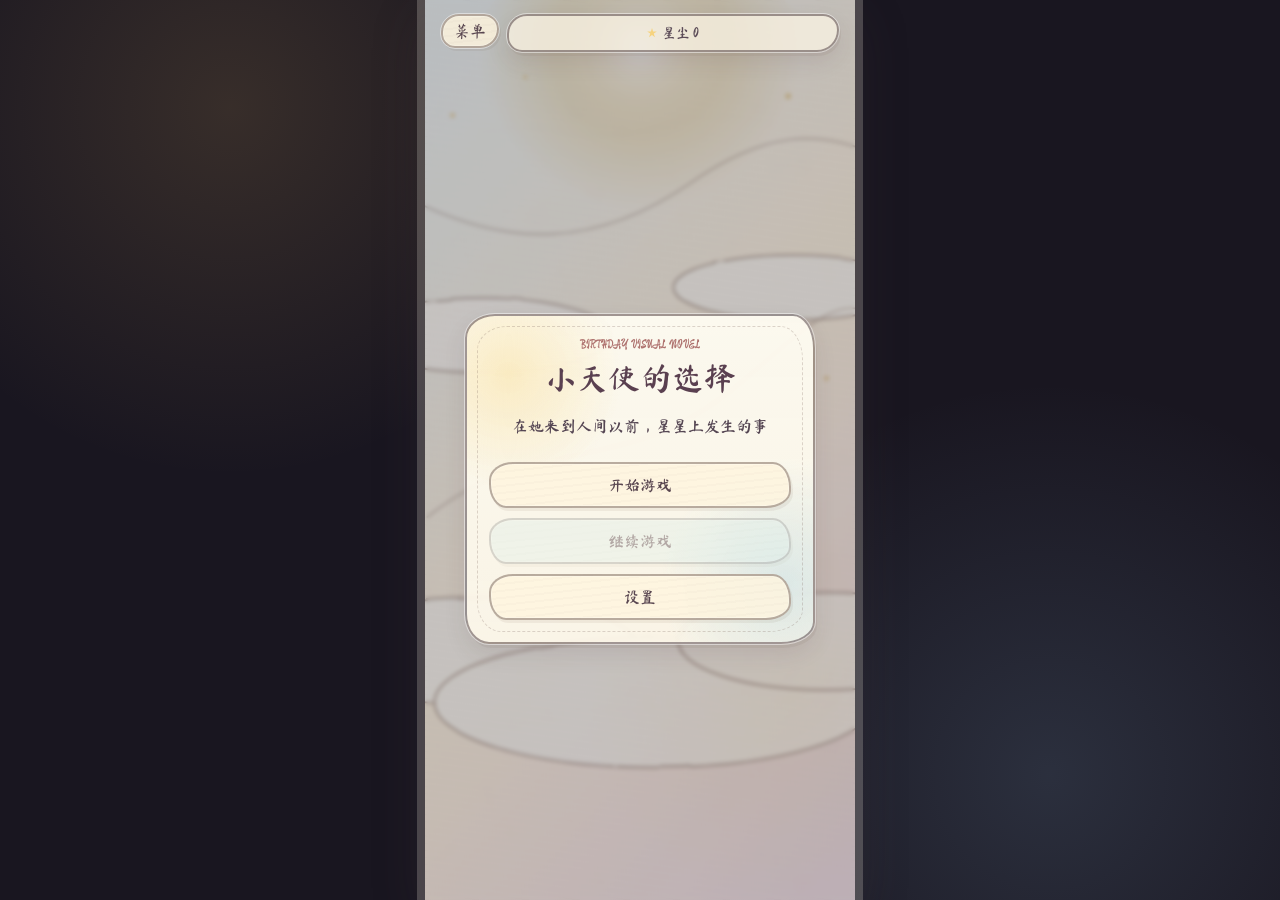
==== commit 30ccecc6: "最终版" ====
--- a/index.html
+++ b/index.html
@@ -11,7 +11,8 @@
     <meta name="apple-mobile-web-app-status-bar-style" content="black-translucent" />
     <meta name="format-detection" content="telephone=no" />
     <link rel="manifest" href="./manifest.webmanifest" />
-    <link rel="stylesheet" href="./styles.css?v=vn119" />
+    <link rel="apple-touch-icon" href="./assets/icons/pwa-icon-180.png" />
+    <link rel="stylesheet" href="./styles.css?v=vn132" />
   </head>
   <body>
     <main id="app" class="vn-app">
@@ -46,6 +47,13 @@
       </section>
     </main>
 
-    <script src="./app.js?v=vn119"></script>
+    <script src="./app.js?v=vn132"></script>
+    <script>
+      if ("serviceWorker" in navigator) {
+        window.addEventListener("load", () => {
+          navigator.serviceWorker.register("./service-worker.js").catch(() => {});
+        });
+      }
+    </script>
   </body>
 </html>
--- a/styles.css
+++ b/styles.css
@@ -2,7 +2,7 @@
   font-family: "Ma Shan Zheng";
   font-style: normal;
   font-weight: 400;
-  font-display: swap;
+  font-display: block;
   src: url("./assets/fonts/MaShanZheng-GameSubset.woff2") format("woff2");
 }
 
@@ -10,7 +10,7 @@
   font-family: "ZCOOL KuaiLe";
   font-style: normal;
   font-weight: 400;
-  font-display: swap;
+  font-display: block;
   src: url("./assets/fonts/ZCOOLKuaiLe-GameSubset.woff2") format("woff2");
 }
 
@@ -28,8 +28,8 @@
   --shadow: rgba(47, 35, 45, 0.3);
   --safe-x: max(16px, env(safe-area-inset-left, 0px));
   --safe-y: max(14px, env(safe-area-inset-top, 0px));
-  --font-hand: "Ma Shan Zheng", "LXGW WenKai", "Comic Sans MS", "KaiTi", "STKaiti", "Hannotate SC", "Microsoft YaHei", "PingFang SC", cursive, sans-serif;
-  --font-title: "ZCOOL KuaiLe", "Ma Shan Zheng", "LXGW WenKai", "KaiTi", "STKaiti", "Hannotate SC", cursive, sans-serif;
+  --font-hand: "Ma Shan Zheng", "KaiTi", "STKaiti", "Hannotate SC", "Microsoft YaHei", "PingFang SC", cursive, sans-serif;
+  --font-title: var(--font-hand);
 }
 
 /* Final page v95: a quiet letter instead of a poster-like ending. */
@@ -245,6 +245,7 @@
     radial-gradient(circle at 82% 86%, rgba(138, 180, 216, 0.16), transparent 30%),
     #191620;
   font-family: var(--font-hand);
+  font-synthesis: none;
   color: var(--text);
 }
 
@@ -288,6 +289,30 @@
   transition: background-image 0.35s ease, filter 0.35s ease;
 }
 
+.background::before {
+  content: "";
+  position: absolute;
+  inset: 0;
+  pointer-events: none;
+  opacity: 0;
+}
+
+.vn-screen[data-background="bg-starmap.svg"] .background::before {
+  background:
+    radial-gradient(circle at 12% 13.8%, rgba(255, 247, 199, 0.95) 0 2px, rgba(255, 234, 158, 0.42) 3px, transparent 10px),
+    radial-gradient(circle at 32% 9.8%, rgba(255, 252, 224, 0.88) 0 1.5px, rgba(255, 235, 158, 0.36) 3px, transparent 9px),
+    radial-gradient(circle at 78% 15.6%, rgba(255, 249, 211, 0.98) 0 2.5px, rgba(255, 231, 146, 0.42) 4px, transparent 12px),
+    radial-gradient(circle at 87% 31.7%, rgba(255, 252, 224, 0.82) 0 1.5px, rgba(255, 235, 158, 0.28) 3px, transparent 8px),
+    radial-gradient(circle at 21.8% 38.8%, rgba(255, 247, 199, 0.92) 0 2px, rgba(255, 234, 158, 0.38) 3px, transparent 10px),
+    radial-gradient(circle at 65.5% 47.9%, rgba(255, 252, 224, 0.82) 0 1.5px, rgba(255, 235, 158, 0.28) 3px, transparent 8px),
+    radial-gradient(circle at 17.6% 64.6%, rgba(255, 247, 199, 0.86) 0 2px, rgba(255, 234, 158, 0.32) 3px, transparent 9px),
+    radial-gradient(circle at 82.4% 68.8%, rgba(255, 247, 199, 0.9) 0 2px, rgba(255, 234, 158, 0.36) 3px, transparent 10px),
+    radial-gradient(circle at 48.1% 77.4%, rgba(255, 252, 224, 0.82) 0 1.5px, rgba(255, 235, 158, 0.28) 3px, transparent 8px);
+  filter: blur(0.4px);
+  mix-blend-mode: screen;
+  animation: starmapTwinkle 3.8s ease-in-out infinite;
+}
+
 .background::after {
   content: "";
   position: absolute;
@@ -297,6 +322,28 @@
   opacity: 0.18;
   mix-blend-mode: multiply;
   pointer-events: none;
+}
+
+@keyframes starmapTwinkle {
+  0%, 100% {
+    opacity: 0.22;
+    filter: blur(0.6px) brightness(0.92);
+    transform: scale(1);
+  }
+  26% {
+    opacity: 0.72;
+    filter: blur(0.2px) brightness(1.25);
+    transform: scale(1.003);
+  }
+  48% {
+    opacity: 0.34;
+    filter: blur(0.7px) brightness(0.98);
+  }
+  72% {
+    opacity: 0.86;
+    filter: blur(0.1px) brightness(1.38);
+    transform: scale(1.006);
+  }
 }
 
 .vignette {
@@ -387,9 +434,14 @@
 }
 
 .resource-bar i {
+  width: 10px;
+  height: 10px;
+  display: inline-block;
+  clip-path: polygon(50% 0, 61% 35%, 98% 35%, 68% 56%, 79% 92%, 50% 70%, 21% 92%, 32% 56%, 2% 35%, 39% 35%);
+  background: #f6d37f;
   color: #f6d37f;
   font-style: normal;
-  text-shadow: 0 0 8px rgba(246, 211, 127, 0.9);
+  filter: drop-shadow(0 0 5px rgba(246, 211, 127, 0.9));
 }
 
 .resource-bar.can-practice {
@@ -402,6 +454,32 @@
 
 .resource-bar.can-practice:active {
   transform: translateY(1px);
+}
+
+.vn-screen.birth-transition-mode .hud {
+  opacity: 0.28;
+  filter: saturate(0.48) brightness(1.24) blur(0.2px);
+  pointer-events: none;
+  transition: opacity 1.1s ease, filter 1.1s ease;
+}
+
+.vn-screen.birth-transition-mode .hud-btn,
+.vn-screen.birth-transition-mode .resource-bar {
+  border-color: rgba(255, 250, 228, 0.12);
+  background:
+    repeating-linear-gradient(-8deg, rgba(255, 255, 255, 0.028) 0 2px, transparent 2px 8px),
+    rgba(255, 254, 246, 0.12);
+  color: rgba(100, 77, 82, 0.32);
+  text-shadow: none;
+  box-shadow:
+    0 0 26px rgba(255, 252, 234, 0.42),
+    inset 0 0 0 1px rgba(255, 255, 255, 0.08);
+  backdrop-filter: blur(22px);
+}
+
+.vn-screen.birth-transition-mode .resource-bar i {
+  color: rgba(213, 161, 82, 0.34);
+  text-shadow: 0 0 14px rgba(255, 244, 203, 0.62);
 }
 
 .stage {
@@ -558,8 +636,10 @@
   min-height: 72px;
   margin: 10px 2px 12px;
   color: #3b3340;
+  font-family: "Ma Shan Zheng", "KaiTi", "STKaiti", "Hannotate SC", cursive, sans-serif;
   line-height: 1.78;
   font-size: 16px;
+  font-synthesis: none;
 }
 
 .advance-btn {
@@ -1655,24 +1735,6 @@
 .spark-b { right: 13px; top: 40px; transform: scale(0.72) rotate(12deg); }
 .spark-c { left: 42px; bottom: 11px; transform: scale(0.58) rotate(-18deg); }
 
-.star-status {
-  position: absolute;
-  right: 18px;
-  top: 18px;
-  z-index: 5;
-  width: 22px;
-  height: 22px;
-  display: grid;
-  place-items: center;
-  border: 2px solid rgba(98, 77, 80, 0.35);
-  border-radius: 50%;
-  background: rgba(255, 250, 239, 0.86);
-  color: #7b5b59;
-  font-size: 13px;
-  font-weight: 800;
-  box-shadow: 0 5px 12px rgba(48, 34, 45, 0.14);
-}
-
 .star-label {
   position: absolute;
   left: 50%;
@@ -1733,17 +1795,6 @@
   filter: drop-shadow(0 0 4px rgba(255, 231, 151, 0.32));
 }
 
-.star-node.explored .star-status {
-  width: 26px;
-  height: 26px;
-  background: #fff3b8;
-  color: #5f9b71;
-  border-color: rgba(255, 255, 255, 0.78);
-  box-shadow:
-    0 0 0 3px rgba(255, 222, 137, 0.28),
-    0 8px 18px rgba(48, 34, 45, 0.18);
-}
-
 .star-node.explored .star-label {
   background: rgba(255, 247, 203, 0.94);
   color: #4f5942;
@@ -1987,6 +2038,15 @@
   border-radius: 999px;
   background: rgba(255, 244, 203, 0.84);
   color: #9a663b;
+}
+
+.star-requirement strong i {
+  width: 12px;
+  height: 12px;
+  margin-right: 5px;
+  display: inline-block;
+  clip-path: polygon(50% 0, 61% 35%, 98% 35%, 68% 56%, 79% 92%, 50% 70%, 21% 92%, 32% 56%, 2% 35%, 39% 35%);
+  background: #d8a45b;
 }
 
 .star-info-actions button {
@@ -2193,6 +2253,14 @@
   box-shadow: 0 0 28px rgba(255, 224, 122, 0.64);
 }
 
+.card-icon::before {
+  content: "";
+  width: 38px;
+  height: 38px;
+  clip-path: polygon(50% 0, 61% 35%, 98% 35%, 68% 56%, 79% 92%, 50% 70%, 21% 92%, 32% 56%, 2% 35%, 39% 35%);
+  background: #83583d;
+}
+
 .card-medal {
   position: absolute;
   right: 14px;
@@ -2219,9 +2287,13 @@
   position: absolute;
   left: 12%;
   top: 16%;
+  width: 14px;
+  height: 14px;
+  clip-path: polygon(50% 0, 61% 35%, 98% 35%, 68% 56%, 79% 92%, 50% 70%, 21% 92%, 32% 56%, 2% 35%, 39% 35%);
+  background: rgba(255, 244, 183, 0.92);
   color: rgba(255, 244, 183, 0.92);
   font-size: 14px;
-  text-shadow: 0 0 12px rgba(255, 226, 124, 0.8);
+  filter: drop-shadow(0 0 8px rgba(255, 226, 124, 0.8));
 }
 
 .card-stars span:nth-child(2) { left: 72%; top: 14%; font-size: 18px; }
@@ -3364,6 +3436,47 @@
   border: 2px solid rgba(91, 73, 70, 0.3);
   box-shadow: 2px 4px 0 rgba(91, 73, 70, 0.12);
   font-size: 20px;
+}
+
+.busy-blocker::before {
+  content: "";
+  width: 24px;
+  height: 24px;
+  display: block;
+  background: #7b5948;
+}
+
+.blocker-cloud::before {
+  width: 28px;
+  height: 18px;
+  border-radius: 999px;
+  background:
+    radial-gradient(circle at 30% 38%, #ffffff 0 31%, transparent 32%),
+    radial-gradient(circle at 52% 24%, #ffffff 0 35%, transparent 36%),
+    radial-gradient(circle at 72% 42%, #ffffff 0 29%, transparent 30%),
+    #d9eef3;
+}
+
+.blocker-case::before {
+  border-radius: 5px;
+  background:
+    linear-gradient(#f4dfbd 0 0) 50% 34% / 13px 3px no-repeat,
+    linear-gradient(#7b5948 0 0) 50% 50% / 24px 17px no-repeat;
+}
+
+.blocker-paper::before {
+  border-radius: 4px 7px 5px 4px;
+  background:
+    linear-gradient(135deg, transparent 0 17%, #d2edf2 18%) top right / 10px 10px no-repeat,
+    repeating-linear-gradient(180deg, transparent 0 6px, rgba(91, 73, 70, 0.3) 6px 7px),
+    #fff8ec;
+  border: 1px solid rgba(91, 73, 70, 0.32);
+}
+
+.blocker-star::before,
+.collect-icon::before {
+  clip-path: polygon(50% 0, 61% 35%, 98% 35%, 68% 56%, 79% 92%, 50% 70%, 21% 92%, 32% 56%, 2% 35%, 39% 35%);
+  background: #d8a45b;
 }
 
 .busy-controls {
@@ -3949,11 +4062,6 @@
   font-size: 11px;
 }
 
-.wish-option .star-status {
-  right: 19px;
-  top: 18px;
-}
-
 .wish-option.star-family01 {
   left: 18%;
   top: 46%;
@@ -4419,11 +4527,6 @@
   display: none;
 }
 
-.title-menu.map-mode .star-gate:not(.wish-option) .star-status {
-  right: 24px;
-  top: 28px;
-}
-
 .title-menu.map-mode .star-gate:not(.wish-option) .star-label {
   bottom: -2px;
   max-width: 96px;
@@ -4615,7 +4718,7 @@
     3px 5px 0 rgba(99, 76, 68, 0.1),
     0 16px 32px rgba(64, 44, 50, 0.14);
   color: #554653;
-  font-family: "LXGW WenKai", "KaiTi", "STKaiti", "Microsoft YaHei", "PingFang SC", serif;
+  font-family: var(--font-hand);
   text-shadow: none;
 }
 
@@ -5028,6 +5131,13 @@
   line-height: 1;
 }
 
+.runner-item-icon::before {
+  content: "";
+  width: 13px;
+  height: 13px;
+  display: block;
+}
+
 .collect-icon {
   color: #a86d27;
   background: radial-gradient(circle, #fff8bd, #e7b75f);
@@ -5037,9 +5147,26 @@
   color: #5f6d7a;
 }
 
+.phone-icon::before {
+  width: 14px;
+  height: 14px;
+  border-radius: 50%;
+  background:
+    radial-gradient(circle at 50% 50%, transparent 0 35%, #5f6d7a 36% 48%, transparent 49%),
+    linear-gradient(#5f6d7a 0 0) 50% 50% / 3px 13px no-repeat;
+}
+
 .case-icon {
   color: #fff8ec;
   background: #7b5948;
+}
+
+.case-icon::before {
+  width: 13px;
+  height: 10px;
+  border-radius: 2px;
+  background: #fff8ec;
+  box-shadow: inset 0 3px 0 rgba(123, 89, 72, 0.35);
 }
 
 .dino-art {
@@ -5492,7 +5619,7 @@
     radial-gradient(circle, rgba(255, 255, 255, 1), rgba(255, 254, 235, 0.78) 34%, rgba(255, 235, 156, 0.28) 62%, transparent 84%);
   filter: blur(18px);
   opacity: 0;
-  animation: birthRoomGlow 3.6s ease both;
+  animation: birthRoomGlow 5.8s ease both;
 }
 
 .birth-gate-scene::after {
@@ -5509,7 +5636,7 @@
     radial-gradient(circle, rgba(255, 255, 255, 1), rgba(255, 255, 250, 0.98) 23%, rgba(255, 246, 203, 0.72) 46%, rgba(255, 229, 145, 0.22) 68%, transparent 86%);
   filter: blur(20px);
   opacity: 0;
-  animation: birthWhiteBloom 3.6s ease both;
+  animation: birthWhiteBloom 5.8s ease both;
 }
 
 .birth-gate {
@@ -5521,7 +5648,7 @@
   height: min(40vh, 292px);
   transform: translate(-50%, -50%);
   filter: drop-shadow(0 20px 34px rgba(55, 38, 58, 0.18));
-  animation: birthGatePulse 3.4s ease both;
+  animation: birthGatePulse 5.5s ease both;
 }
 
 .birth-gate-light {
@@ -5532,7 +5659,7 @@
     radial-gradient(circle at 50% 38%, rgba(255, 255, 248, 1), rgba(255, 246, 205, 0.95) 28%, rgba(255, 226, 137, 0.58) 54%, rgba(255, 221, 132, 0.1) 78%, transparent 82%);
   opacity: 0;
   filter: blur(7px);
-  animation: birthGateLight 3.6s ease both;
+  animation: birthGateLight 5.8s ease both;
 }
 
 .birth-gate-door,
@@ -5572,7 +5699,7 @@
   filter: blur(12px);
   opacity: 0;
   transform: translate(-50%, -50%) scale(0.42);
-  animation: birthLightBloom 3.4s ease 0.18s forwards;
+  animation: birthLightBloom 5.3s ease 0.45s forwards;
 }
 
 .birth-light-bloom.bloom-b {
@@ -5595,13 +5722,13 @@
   filter: blur(2px);
   opacity: 0;
   transform: translate(-50%, -50%) rotate(-14deg) scaleX(0.28);
-  animation: birthLightRay 3.1s ease 0.38s forwards;
+  animation: birthLightRay 4.8s ease 0.9s forwards;
 }
 
 .birth-light-ray.ray-b {
   --ray-rotation: 18deg;
   transform: translate(-50%, -50%) rotate(var(--ray-rotation)) scaleX(0.22);
-  animation-delay: 0.55s;
+  animation-delay: 1.12s;
 }
 
 .birth-gate-scene.is-ready::before {
@@ -5687,6 +5814,14 @@
 
 .birth-gate-scene.show-baby .birth-baby-photo {
   animation: birthBabyPhotoAppear 3.4s ease forwards;
+}
+
+.birth-gate-scene.fade-out {
+  animation: birthSceneFadeOut 1.9s ease forwards;
+}
+
+.birth-gate-scene.fade-out .birth-baby-photo {
+  animation: birthBabyPhotoFadeOut 1.9s ease forwards;
 }
 
 .birth-baby-photo img {
@@ -5713,39 +5848,41 @@
 
 @keyframes birthRoomGlow {
   0% { opacity: 0; transform: translate(-50%, -50%) scale(0.8); }
-  28% { opacity: 0.92; transform: translate(-50%, -50%) scale(1.04); }
-  58% { opacity: 1; transform: translate(-50%, -50%) scale(1.2); }
+  24% { opacity: 0.28; transform: translate(-50%, -50%) scale(0.92); }
+  48% { opacity: 0.64; transform: translate(-50%, -50%) scale(1.08); }
+  76% { opacity: 0.94; transform: translate(-50%, -50%) scale(1.25); }
   100% { opacity: 1; transform: translate(-50%, -50%) scale(1.34); }
 }
 
 @keyframes birthGatePulse {
   0%, 16% { transform: translate(-50%, -50%) scale(0.98); opacity: 0.76; }
-  42% { transform: translate(-50%, -50%) scale(1.06); opacity: 0.72; }
-  68% { transform: translate(-50%, -50%) scale(1.04); opacity: 0.22; }
+  38% { transform: translate(-50%, -50%) scale(1.03); opacity: 0.72; }
+  66% { transform: translate(-50%, -50%) scale(1.06); opacity: 0.3; }
+  84% { transform: translate(-50%, -50%) scale(1.07); opacity: 0.13; }
   100% { transform: translate(-50%, -50%) scale(1.08); opacity: 0.07; }
 }
 
 @keyframes birthGateLight {
   0%, 10% { opacity: 0; filter: blur(14px); transform: scale(0.86); }
-  35% { opacity: 1; filter: blur(5px); transform: scale(1.08); }
-  56% { opacity: 1; filter: blur(1px); transform: scale(1.32); }
-  76% { opacity: 1; filter: blur(4px); transform: scale(1.46); }
+  30% { opacity: 0.34; filter: blur(11px); transform: scale(0.96); }
+  52% { opacity: 0.72; filter: blur(7px); transform: scale(1.14); }
+  76% { opacity: 1; filter: blur(3px); transform: scale(1.46); }
   100% { opacity: 1; filter: blur(3px); transform: scale(1.34); }
 }
 
 @keyframes birthWhiteBloom {
   0%, 12% { opacity: 0; transform: translate(-50%, -50%) scale(0.38); }
-  30% { opacity: 0.86; transform: translate(-50%, -50%) scale(0.92); }
-  54% { opacity: 1; transform: translate(-50%, -50%) scale(1.18); }
-  74% { opacity: 1; transform: translate(-50%, -50%) scale(1.28); }
+  30% { opacity: 0.22; transform: translate(-50%, -50%) scale(0.7); }
+  52% { opacity: 0.58; transform: translate(-50%, -50%) scale(0.96); }
+  78% { opacity: 0.92; transform: translate(-50%, -50%) scale(1.24); }
   100% { opacity: 0.96; transform: translate(-50%, -50%) scale(1.22); }
 }
 
 @keyframes birthLightBloom {
   0%, 10% { opacity: 0; transform: translate(-50%, -50%) scale(0.34); }
-  38% { opacity: 0.78; transform: translate(-50%, -50%) scale(0.86); }
-  58% { opacity: 0.94; transform: translate(-50%, -50%) scale(1.12); }
-  82% { opacity: 0.36; transform: translate(-50%, -50%) scale(1.36); }
+  36% { opacity: 0.34; transform: translate(-50%, -50%) scale(0.72); }
+  62% { opacity: 0.82; transform: translate(-50%, -50%) scale(1.08); }
+  86% { opacity: 0.32; transform: translate(-50%, -50%) scale(1.38); }
   100% { opacity: 0; transform: translate(-50%, -50%) scale(1.56); }
 }
 
@@ -5784,6 +5921,30 @@
     opacity: 1;
     transform: translate(-50%, -44%) scale(1) rotate(1.2deg);
     filter: blur(0);
+  }
+}
+
+@keyframes birthSceneFadeOut {
+  from {
+    opacity: 1;
+    filter: blur(0);
+  }
+  to {
+    opacity: 0;
+    filter: blur(10px);
+  }
+}
+
+@keyframes birthBabyPhotoFadeOut {
+  from {
+    opacity: 1;
+    transform: translate(-50%, -44%) scale(1) rotate(1.2deg);
+    filter: blur(0);
+  }
+  to {
+    opacity: 0;
+    transform: translate(-50%, -46%) scale(0.96) rotate(1.2deg);
+    filter: blur(9px);
   }
 }
 
@@ -5796,7 +5957,8 @@
   height: min(50vh, 430px);
   transform: translateX(-50%);
   pointer-events: none;
-  animation: none;
+  opacity: 0;
+  animation: birthdayFamilySceneAppear 3.2s ease forwards;
 }
 
 .birthday-photo-scene::before {
@@ -5829,7 +5991,7 @@
     2px 4px 0 rgba(108, 76, 49, 0.08),
     0 12px 24px rgba(52, 38, 45, 0.12);
   transform: translateX(-50%) rotate(1.4deg);
-  animation: none;
+  animation: birthdayFamilyPhotoDrift 3.2s ease forwards;
 }
 
 .birthday-family-photo img {
@@ -5863,6 +6025,26 @@
 .birthday-family-photo .tape-right {
   left: 80%;
   transform: translateX(-50%) rotate(5deg);
+}
+
+@keyframes birthdayFamilySceneAppear {
+  from {
+    opacity: 0;
+    filter: blur(8px);
+  }
+  to {
+    opacity: 1;
+    filter: blur(0);
+  }
+}
+
+@keyframes birthdayFamilyPhotoDrift {
+  from {
+    transform: translateX(-50%) translateY(12px) scale(0.97) rotate(1.4deg);
+  }
+  to {
+    transform: translateX(-50%) translateY(0) scale(1) rotate(1.4deg);
+  }
 }
 
 .birthday-photo-glow {
@@ -6207,3 +6389,33 @@
     padding: 7px;
   }
 }
+
+/* Typography guard: keep each dialogue box visually consistent. */
+.dialogue-box,
+.dialogue-box button,
+.dialogue-box .speaker-name,
+#dialogueText,
+.choice-layer,
+.choice-btn {
+  font-family: "ZCOOL KuaiLe", "Ma Shan Zheng", "KaiTi", "STKaiti", "Microsoft YaHei", "PingFang SC", cursive, sans-serif;
+  font-weight: 400;
+  font-synthesis: none;
+}
+
+#dialogueText {
+  font-weight: 400;
+  letter-spacing: 0;
+  text-rendering: geometricPrecision;
+}
+
+.dialogue-box:not(.choice-mode) #dialogueText {
+  font-size: 16px;
+  line-height: 1.7;
+}
+
+.speaker-name,
+.dialogue-actions button,
+.advance-btn,
+.choice-btn {
+  font-weight: 400;
+}
